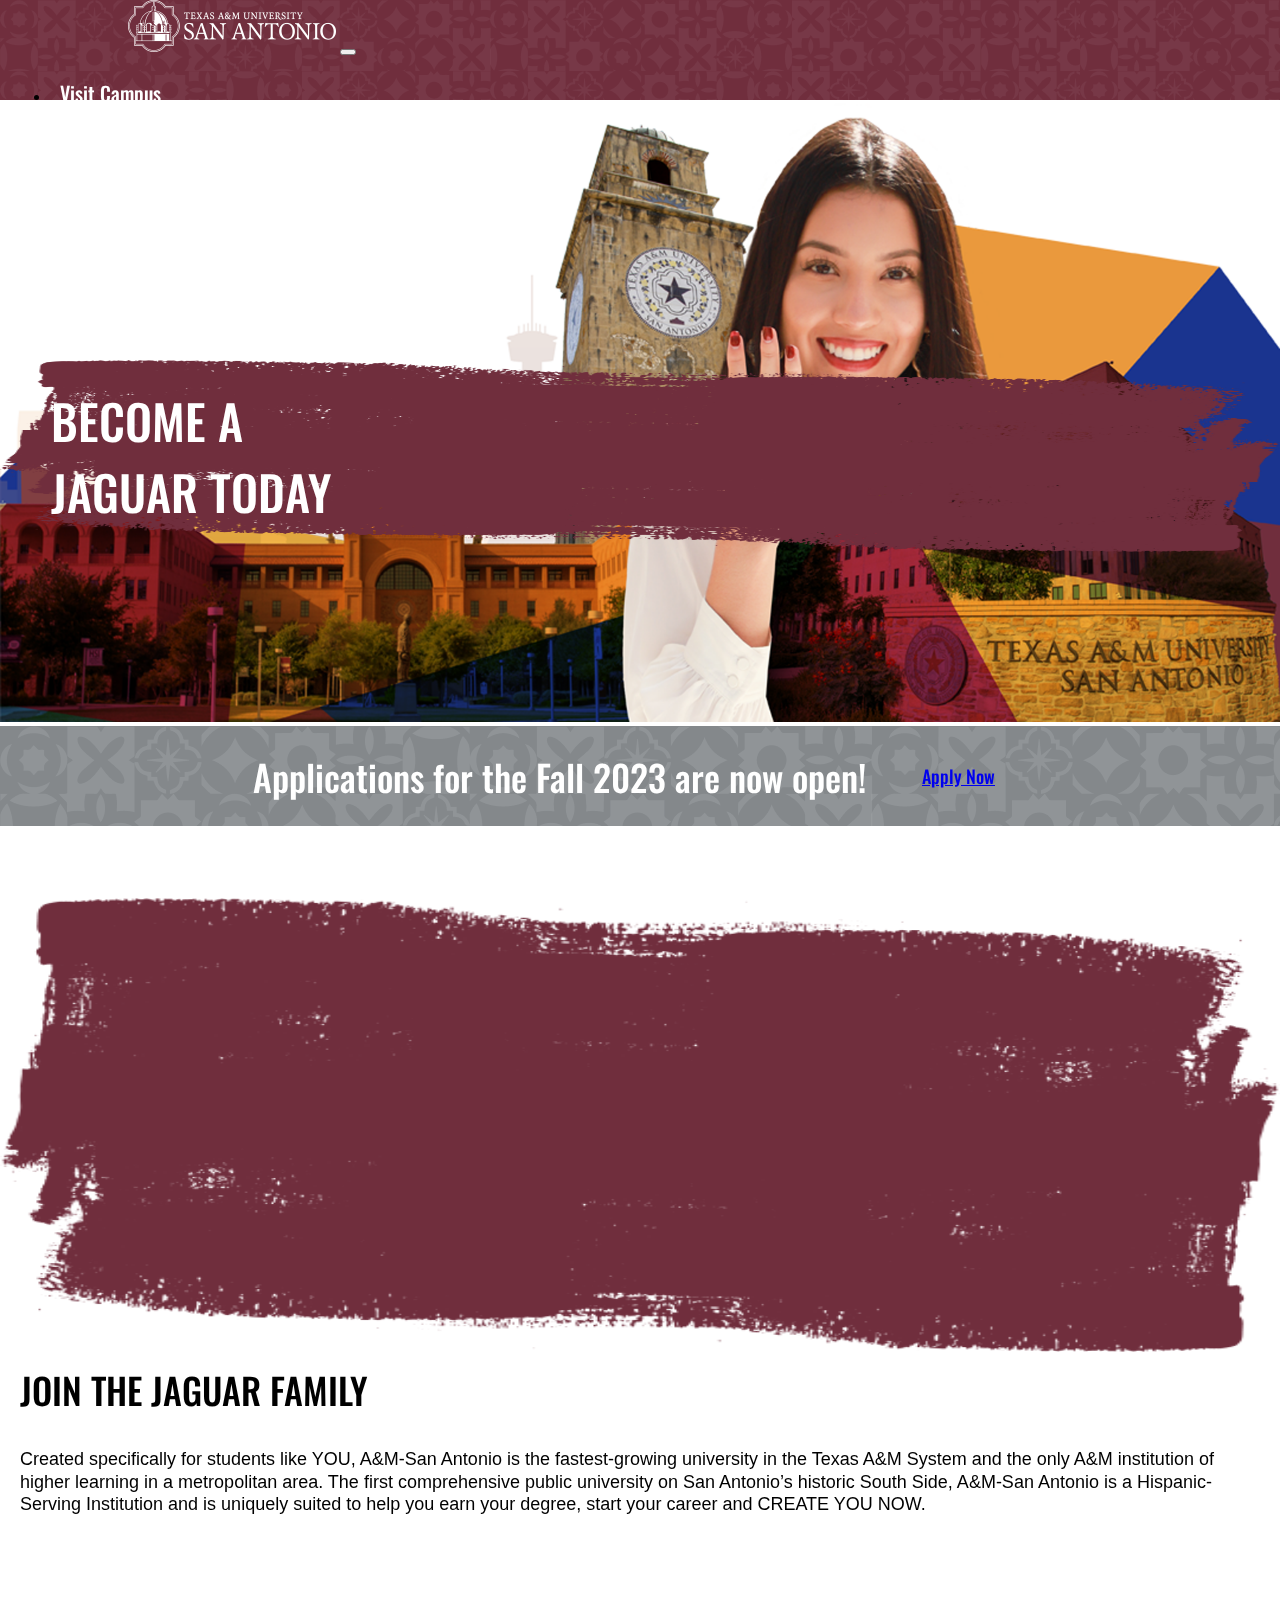
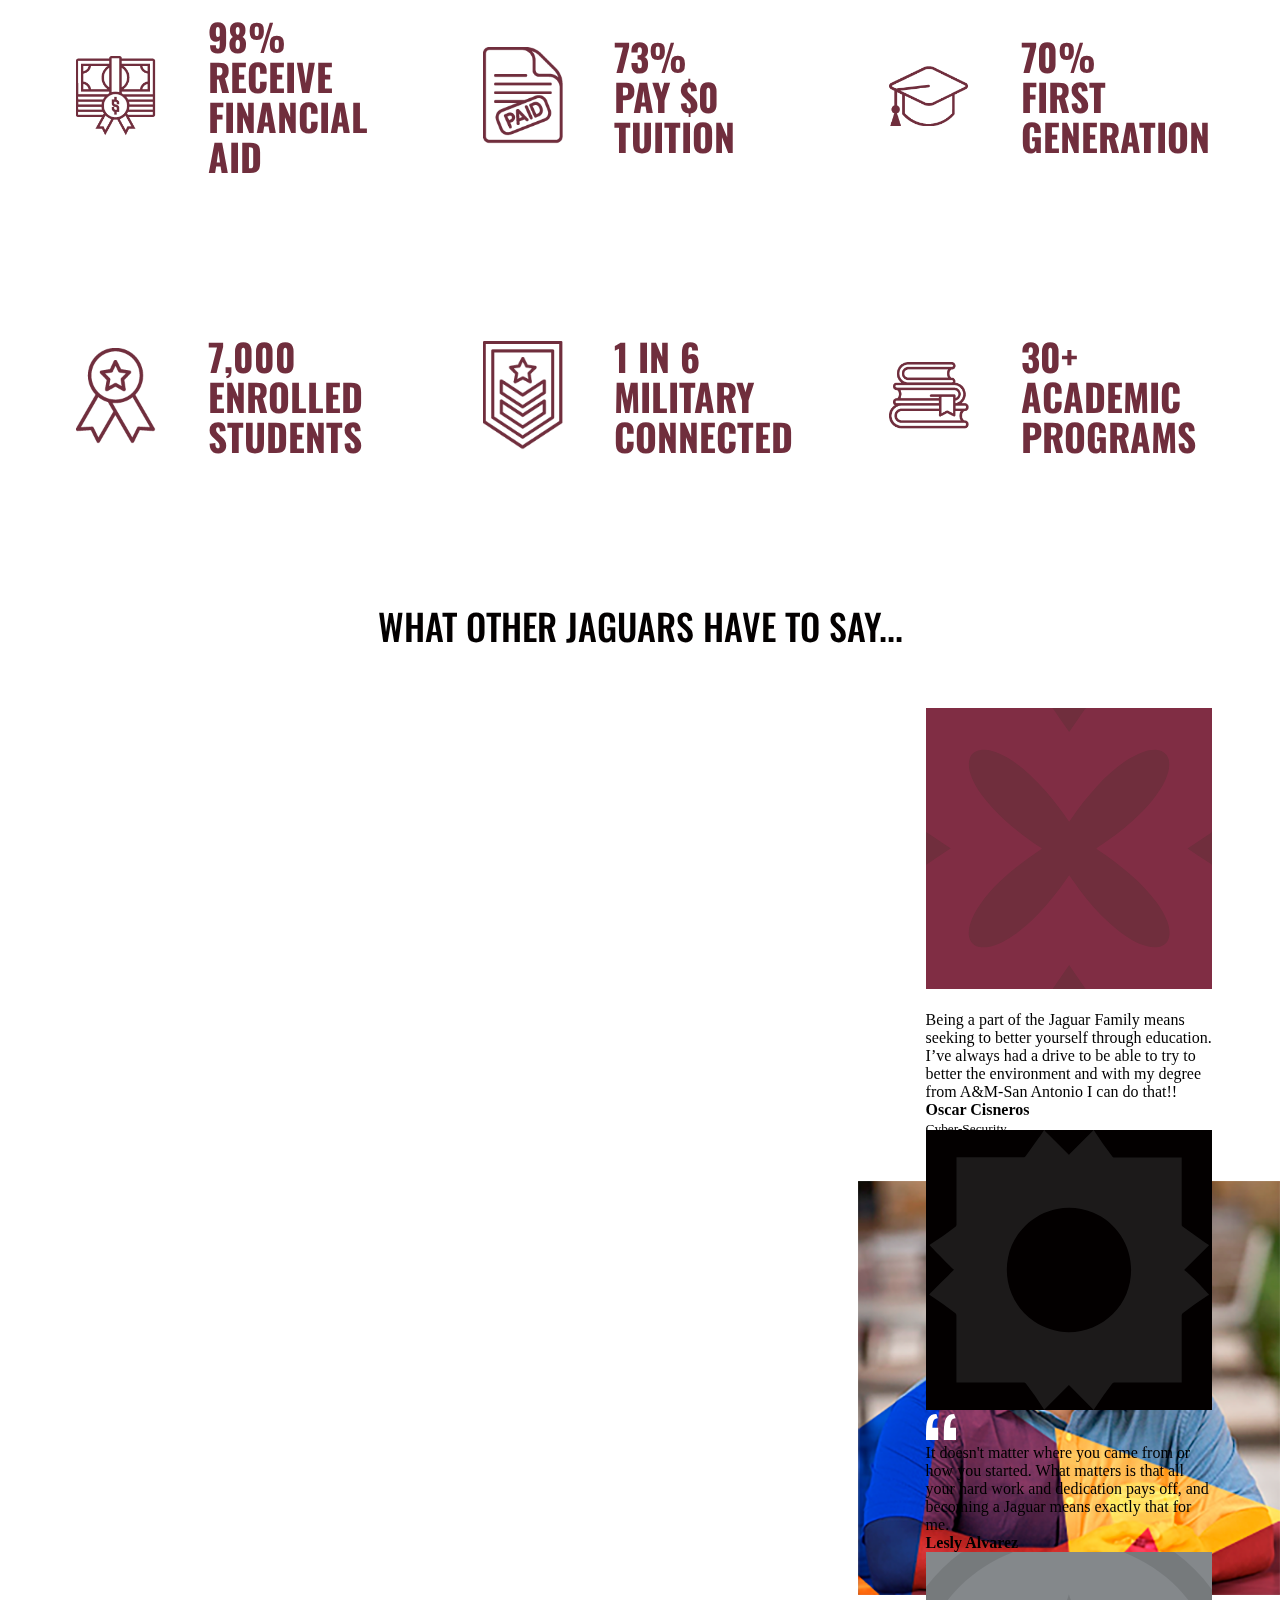
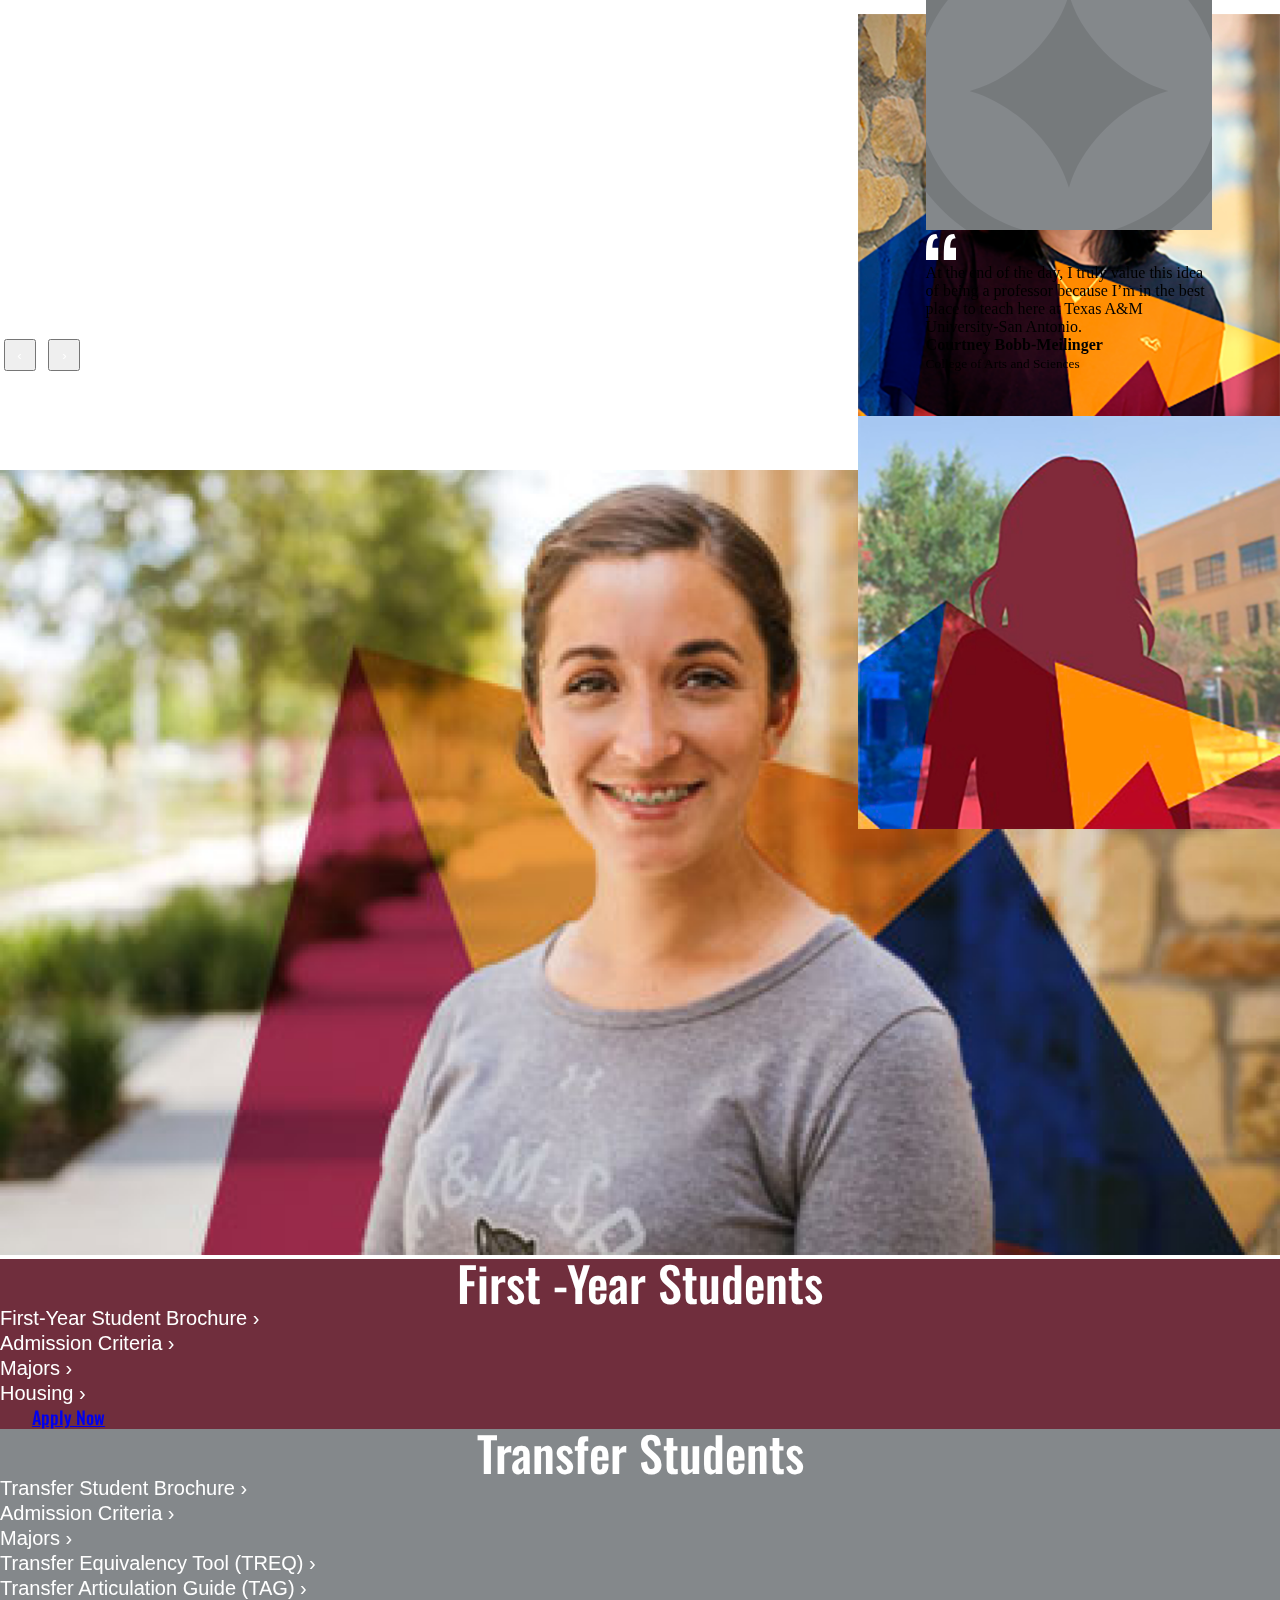
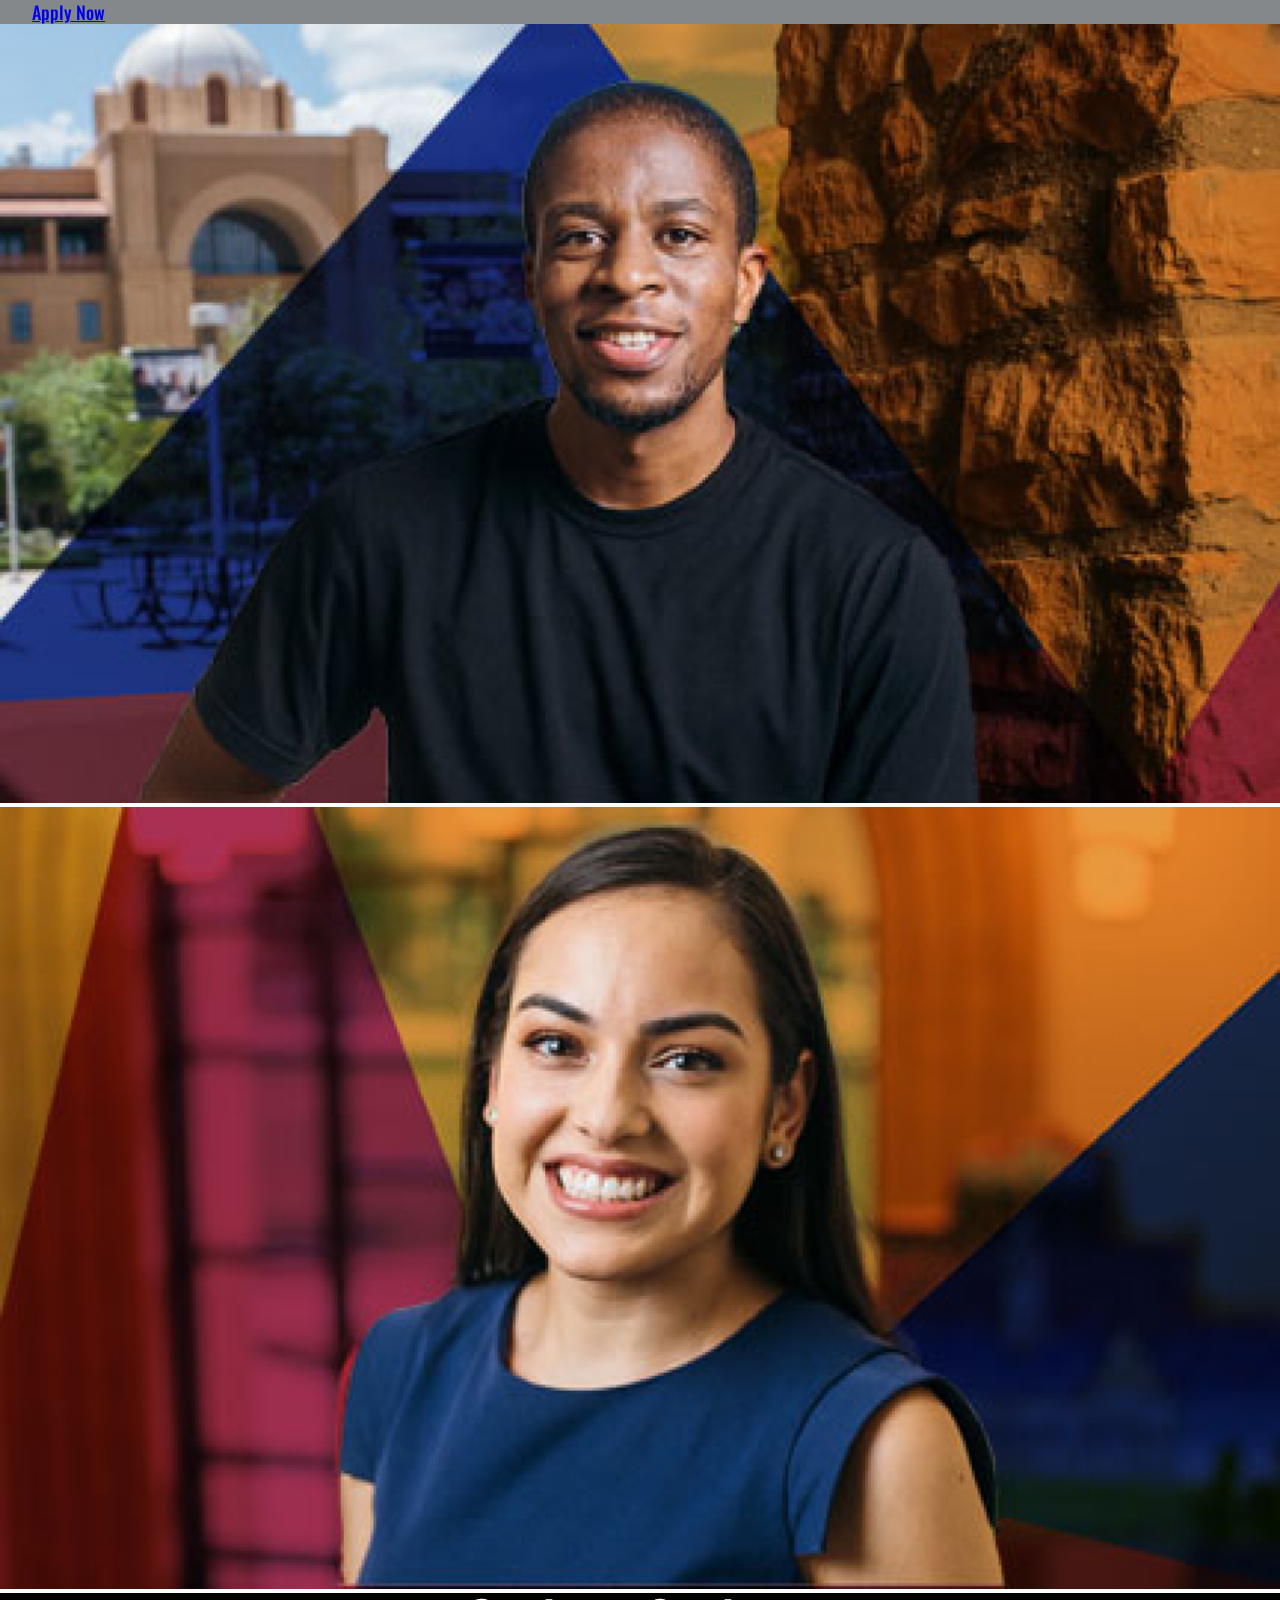
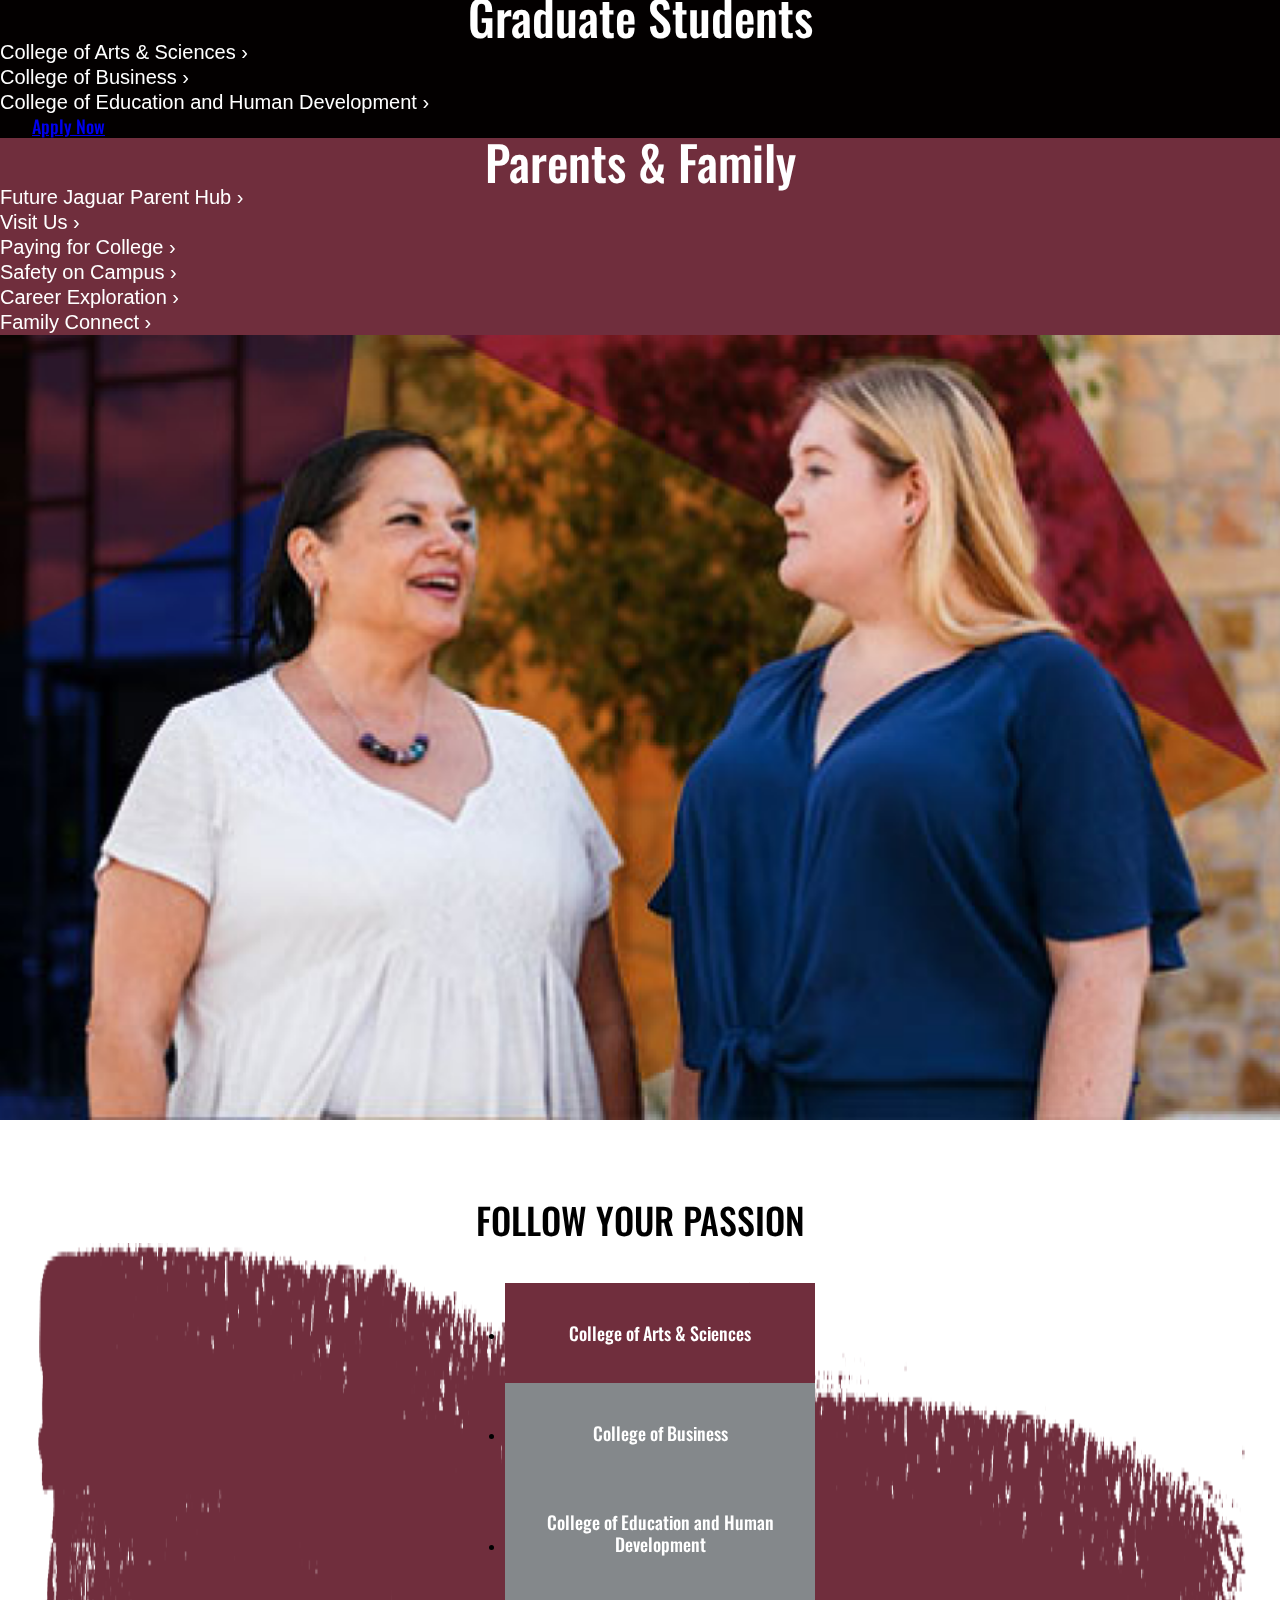
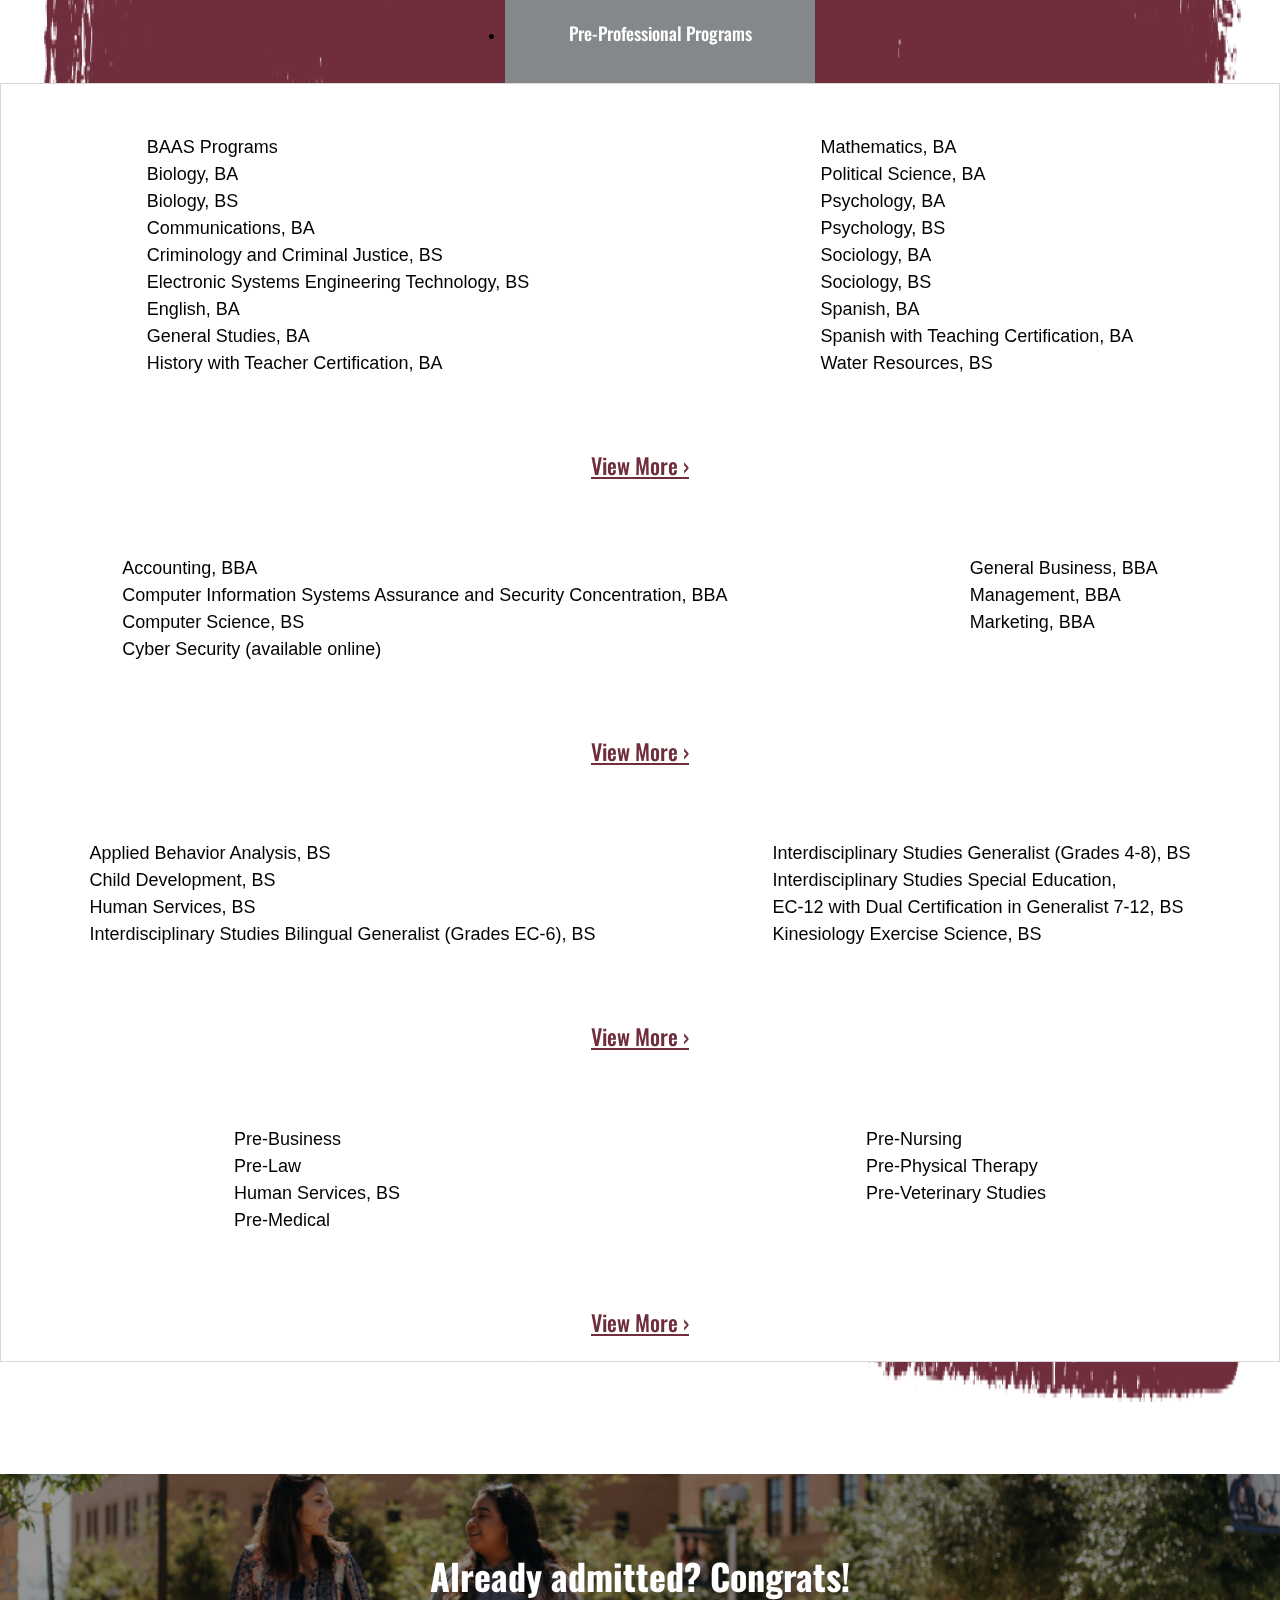
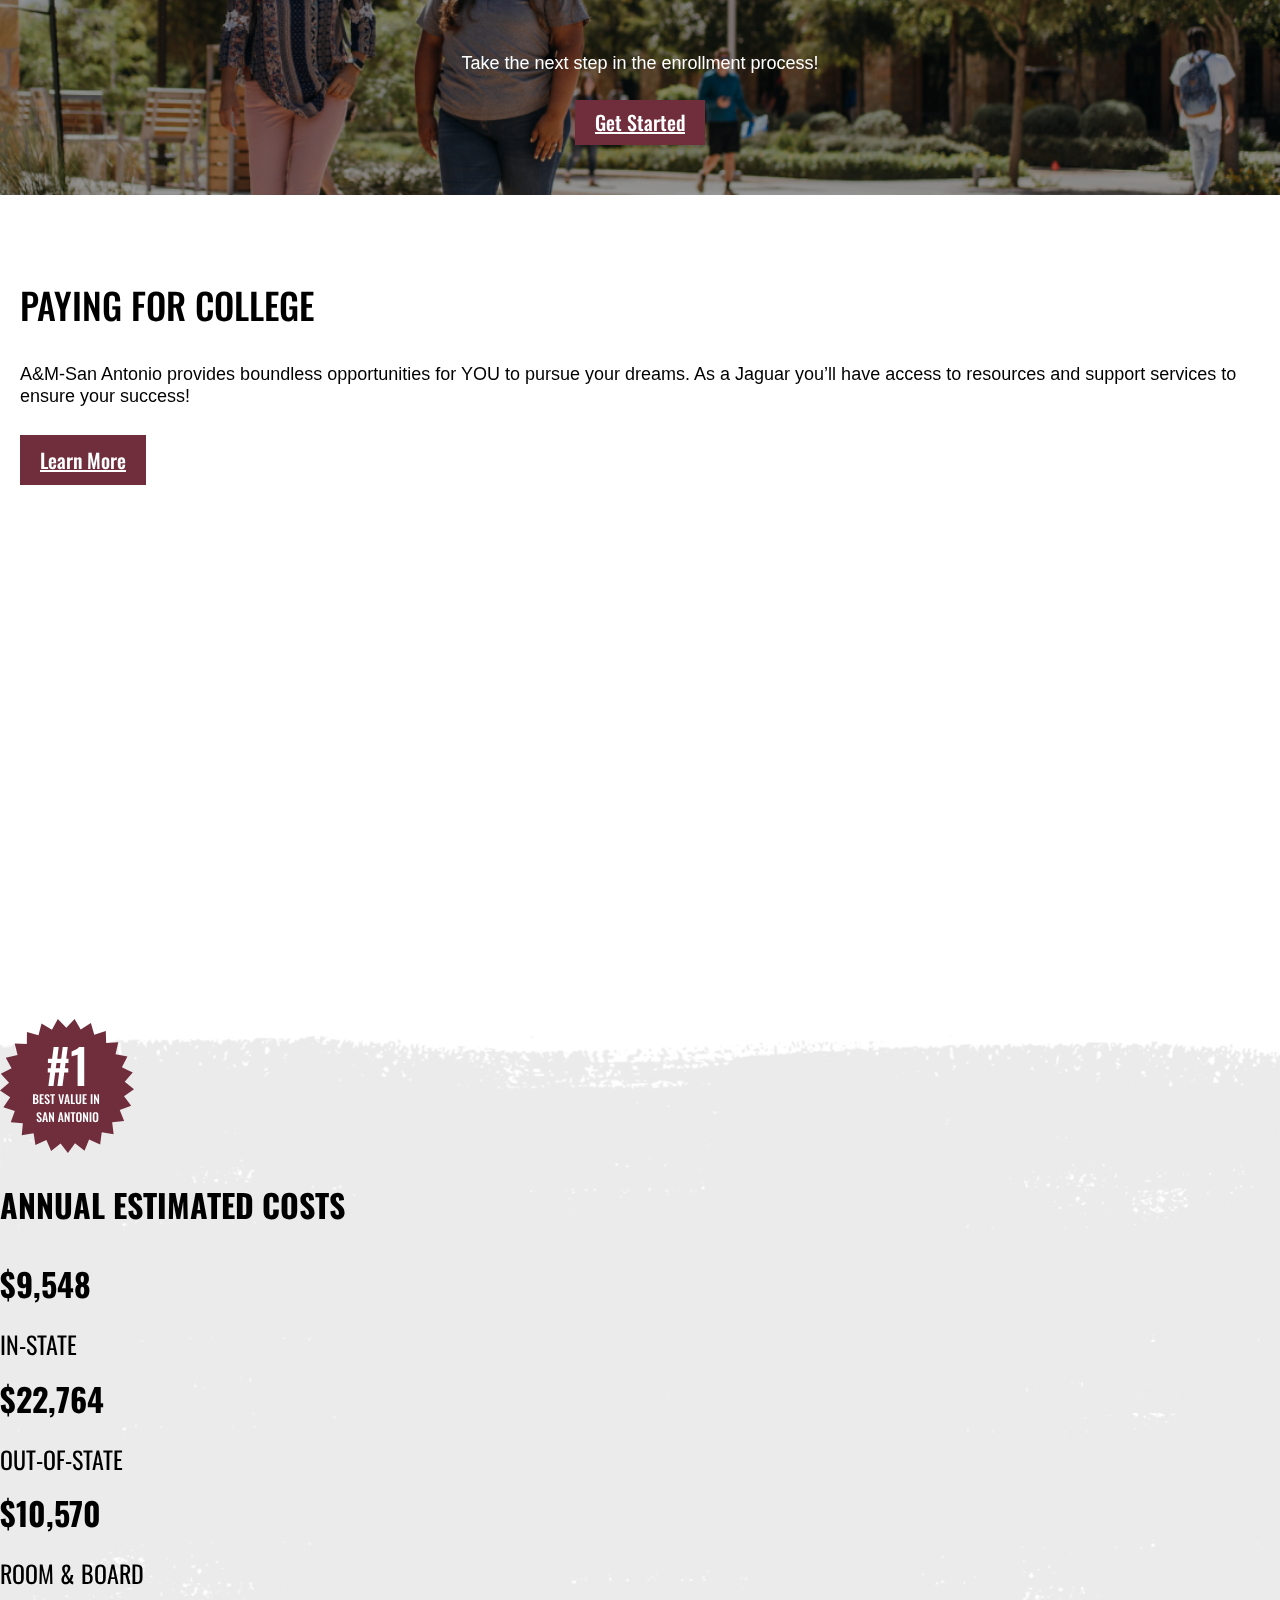
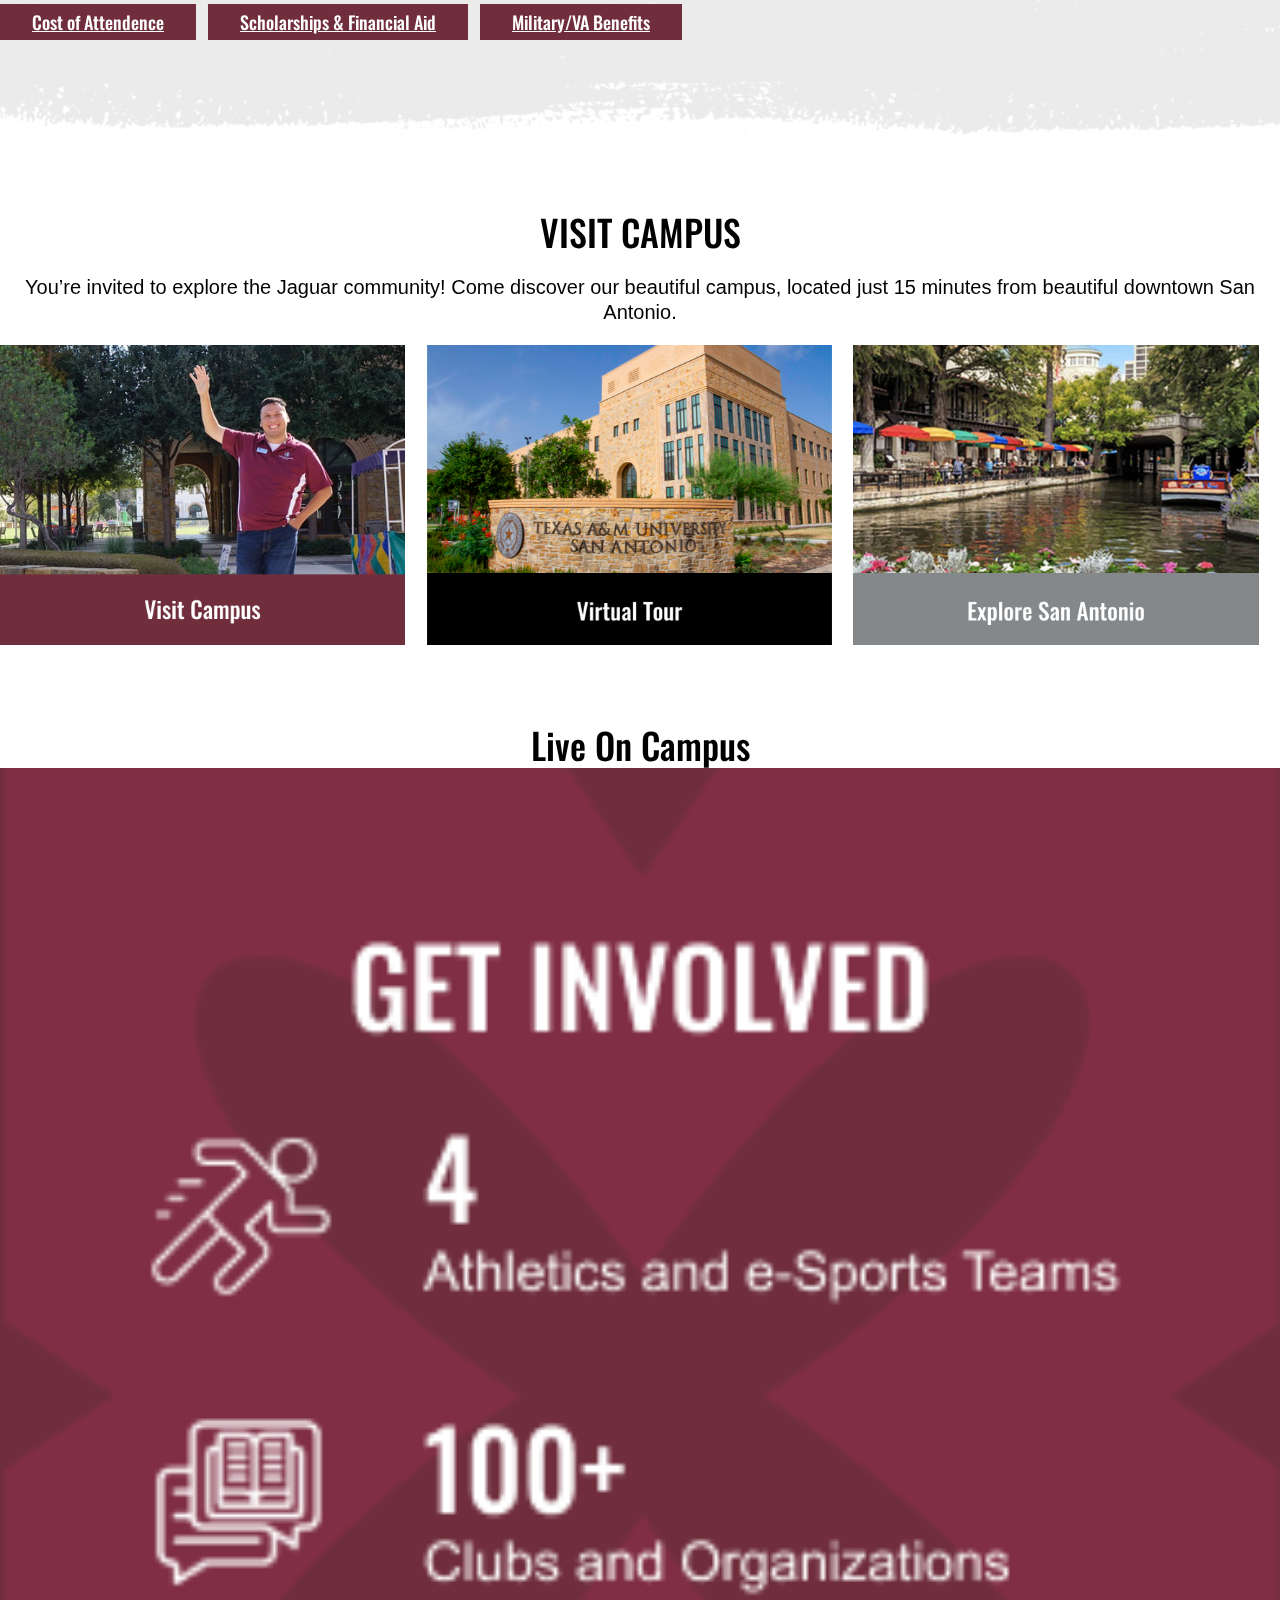
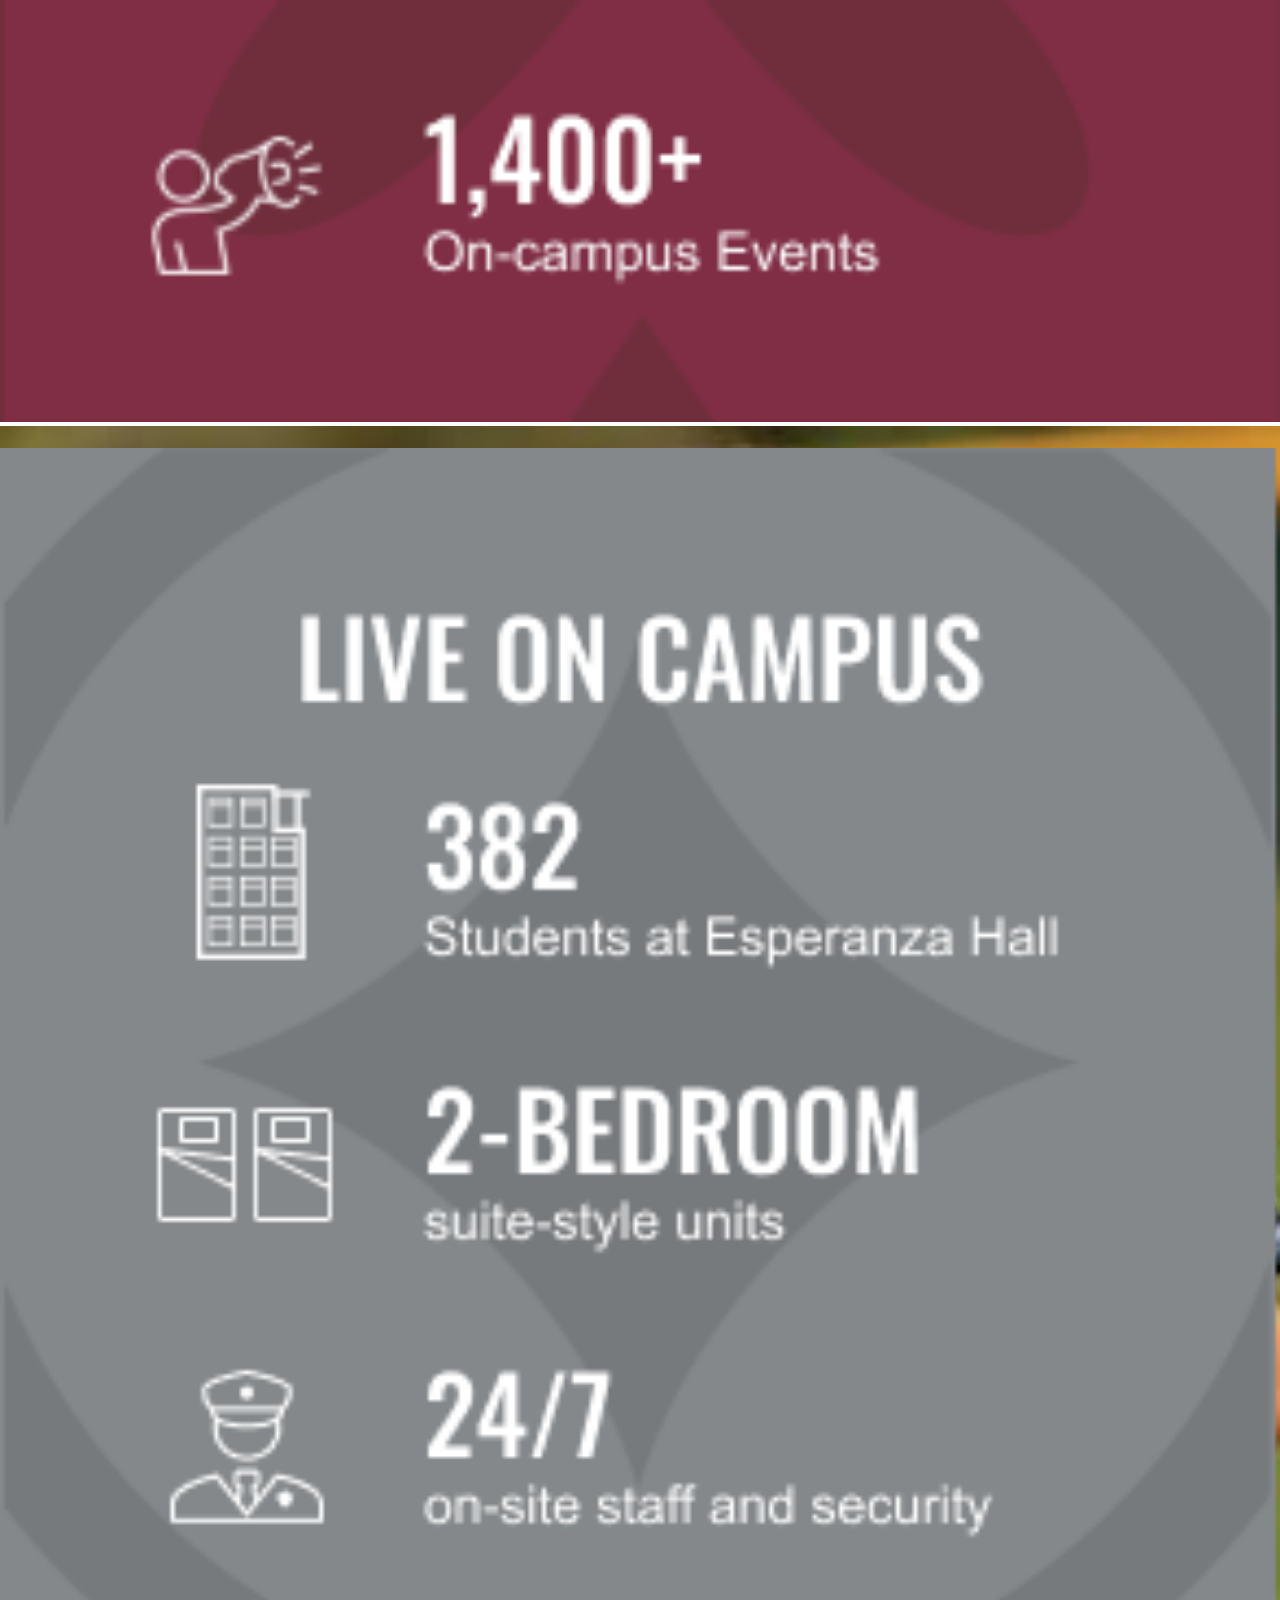
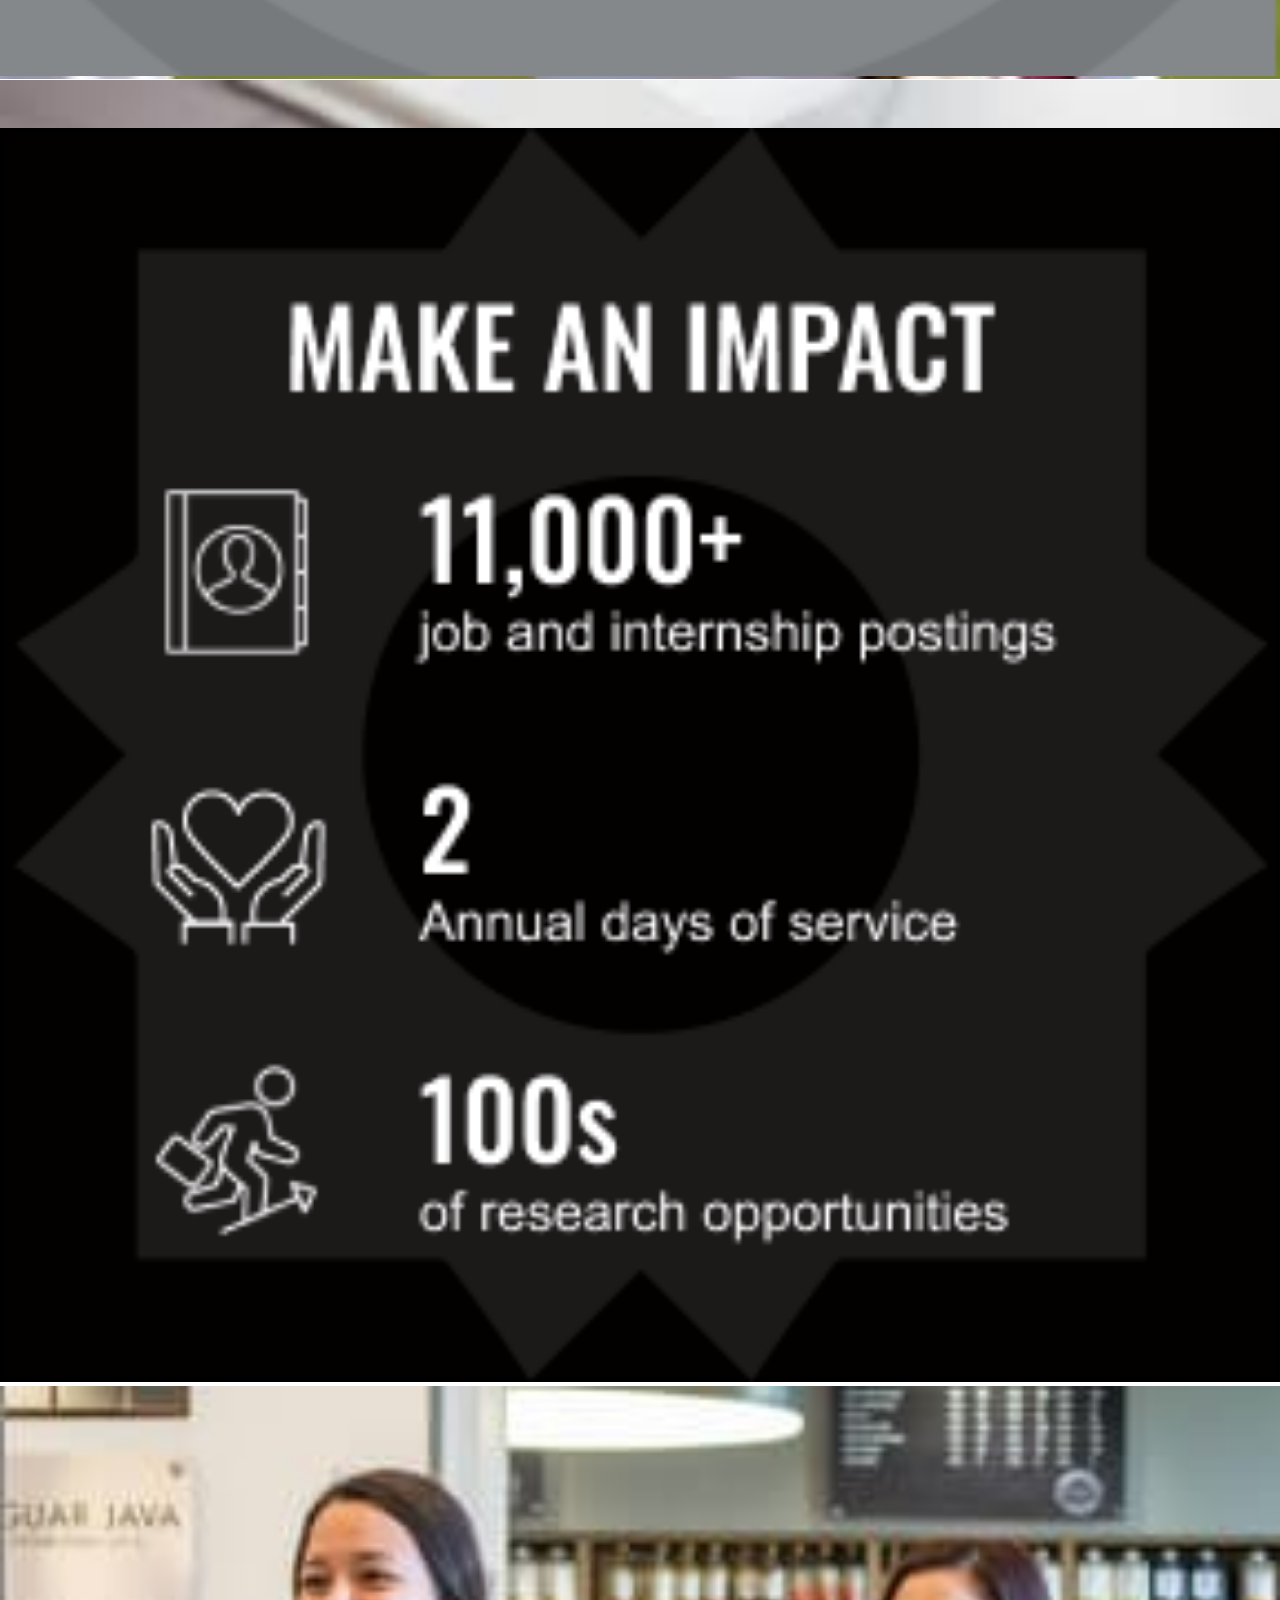
==== index.html @ 3d292f55 "Become a Jaguar" ====
<!DOCTYPE html>
<html lang="en">
<head>
  <meta charset="UTF-8">
  <meta http-equiv="X-UA-Compatible" content="IE=edge">
  <meta name="viewport" content="width=device-width, initial-scale=1.0">
  <meta name="keywords" content="">
	<meta name="description" content="">
  <link rel="preconnect" href="https://fonts.googleapis.com">
  <link rel="preconnect" href="https://fonts.gstatic.com" crossorigin>
  <link href="https://fonts.googleapis.com/css2?family=Oswald:wght@400;500&display=swap" rel="stylesheet">
  <link href="https://cdn.jsdelivr.net/npm/bootstrap@5.0.2/dist/css/bootstrap.min.css" rel="stylesheet"
    integrity="sha384-EVSTQN3/azprG1Anm3QDgpJLIm9Nao0Yz1ztcQTwFspd3yD65VohhpuuCOmLASjC" crossorigin="anonymous">
  <link rel="stylesheet" href="./styles/style.css">
  <title>Become A Jaguar Today</title>
</head>
<body>
  <header>
    <nav class="navbar navbar-expand-lg navbar-dark">
      <div class="container-fluid">
        <a class="navbar-brand" href="#"></a>
        <img class="navbar-brand-img" src="./assets/tamusa-logo-header.png" alt="Texas A&M University">
        <button class="navbar-toggler" type="button" data-bs-toggle="collapse" data-bs-target="#navbarNav"
          aria-controls="navbarNav" aria-expanded="false" aria-label="Toggle navigation">
          <span class="navbar-toggler-icon"></span>
        </button>
        <div class="collapse navbar-collapse" id="navbarNav">
          <ul class="navbar-nav">
            <li class="nav-item">
              <a class="nav-link" aria-current="page" href="https://www.tamusa.edu/visit-campus/" target="_blank">Visit
                Campus</a>
            </li>
            <li class="nav-item">
              <a class="nav-link" href="https://rfi.admissions.tamusa.edu" target="_blank">Request Info</a>
            </li>
            <li class="nav-item">
              <a href="https://apply.tamusa.edu"
                target="_blank" class="nav-link btn btn-light">Apply Now</a>
            </li>
          </ul>
        </div>
      </div>
    </nav>
  </header>
  <main>
    <section class="hero-banner container-fluid">
      <div class="hero-banner-content">
        <div class="become row justify-content-around align-items-center">
          <div class="col-3 align-self-center hero-banner-h1">
            <h1>BECOME A<br>JAGUAR TODAY</h1>
          </div>
          <div class="col-3"></div>
        </div>
        <div class="hero-banner-img">
          <img src="./assets/hero/tamusa-baj-header-1920.png" alt="Become A Jaguar Today">
        </div>
      </div>
      <div class="header-ribbon">
        <div class="container ribbon">
          <div class="col header-ribbon-title">
            <h2>Applications for the Fall 2023 are now open!</h2>
            <a href="https://apply.tamusa.edu/"
              target="_blank" class="btn btn-light">Apply Now</a>
          </div>
        </div>
      </div>
    </section>
    <section class="about container">
      <div class="row justify-content-between">
        <div class="col-sm-12 col-md-8 text-center">
          <div class="about-video">
            <iframe class="iframe" id="video" src="https://www.youtube.com/embed/u3bYc4dHob0"
              title="YouTube video player" frameborder="0"
              allow="accelerometer; autoplay; clipboard-write; encrypted-media; gyroscope; picture-in-picture"
              allowfullscreen></iframe>
          </div>
        </div>
        <article class="col-sm-12 col-md-4">
          <h2 class="about-title">JOIN THE JAGUAR FAMILY
          </h2>
          <p class="about-content">
            Created specifically for students like YOU, A&M-San Antonio is the fastest-growing university in the Texas
            A&M System and the only A&M institution of higher learning in a metropolitan area. The first comprehensive
            public university on San Antonio’s historic South Side, A&M-San Antonio is a Hispanic-Serving Institution
            and is uniquely suited to help you earn your degree, start your career and CREATE YOU NOW.
          </p>
        </article>
      </div>
      <div class="about-icons container stats">
        <div class="about-icons-content">
          <img src="./assets/icons/tamusa-baj-finaid.png" alt="academics">
          <h3><strong>98%<br></strong>RECEIVE FINANCIAL AID</h3>
        </div>
        <div class="about-icons-content">
          <img src="./assets/icons/tamusa-baj-tuition.png" alt="academics">
          <h3><strong>73%<br></strong>PAY $0 TUITION</h3>
        </div>
        <div class="about-icons-content">
          <img src="./assets/icons/tamusa-baj-firstgen.png" alt="academics">
          <h3><strong>70%<br></strong>FIRST GENERATION</h3>
        </div>
      </div>
      <div class="about-icons container stats">
        <div class="about-icons-content">
          <img src="./assets/icons/tamusa-baj-enrolled.png" alt="academics">
          <h3><strong>7,000<br></strong>ENROLLED STUDENTS</h3>
        </div>
        <div class="about-icons-content">
          <img src="./assets/icons/tamusa-baj-military.png" alt="academics">
          <h3><strong>1 IN 6<br></strong>MILITARY CONNECTED</h3>
        </div>
        <div class="about-icons-content">
          <img src="./assets/icons/tamusa-baj-academics.png" alt="academics">
          <h3><strong>30+<br></strong>ACADEMIC PROGRAMS</h3>
        </div>
      </div>
    </section>
    <section class="testimonials container">            
      <h4 class="mb-4 text-center text-lg-start">WHAT OTHER JAGUARS HAVE TO SAY...</h4>
      <div class="row g-0">
          <div class="col-12">
              <div id="carousel-testimonials" class="carousel slide" data-touch="true">
                  <div class="carousel-inner row g-0 flex-nowrap">
                      <div class="col-lg-4 bg-red position-relative carousel-item active">
                          <div class="div-square">
                              <div>
                                  <a href="javascript:void(0)" class="stretched-link"></a>
                                  <div class="carousel-box text-white h-100">
                                      <div class="img-wrapper position-absolute top-0 start-0 w-100 h-100" >
                                          <img class="object-fit-cover" alt="" src="./assets/bg-involved.svg"/>
                                      </div>
                                      <div class="position-relative">
                                          <div class="text-center mb-3">
                                              <img alt="" src="./assets/testimonials/quote-white.svg"/>
                                          </div>
                                          <p>Being a part of the Jaguar Family means seeking to better yourself through education. I’ve always had a drive to be able to try to better the environment and with my degree from A&M-San Antonio I can do that!!</p>
                                          <div>
                                              <strong>Oscar Cisneros</strong><br>
                                              <small>Cyber-Security</small>
                                          </div>
                                      </div>
                                  </div>
                                  <div class="img-wrapper position-absolute top-0 start-0 w-100 h-100" >
                                      <img class="object-fit-cover" alt="Oscar Cisneros - Cyber-Security" src="./assets/jaguars/testimonials-oscarc.png"/>
                                  </div>
                              </div>
                          </div>
                      </div>
                      <div class="col-lg-4 bg-red position-relative carousel-item">
                          <div class="div-square">
                              <div>
                                  <a href="javascript:void(0)" class="stretched-link"></a>
                                  <div class="carousel-box text-white h-100">
                                      <div class="img-wrapper position-absolute top-0 start-0 w-100 h-100" >
                                          <img class="object-fit-cover" alt="" src="./assets/bg-impact.svg"/>
                                      </div>
                                      <div class="position-relative">
                                          <div class="text-center mb-3">
                                              <img alt="" src="./assets/jaguars/quote-white.svg"/>
                                          </div>
                                          <p>It doesn't matter where you came from or how you started. What matters is that all your hard work and dedication pays off, and becoming a Jaguar means exactly that for me.</p>
                                          <div>
                                              <strong>Lesly Alvarez</strong><br>
                                              <small>EC-6 Teaching Certification</small>
                                          </div>
                                      </div>
                                  </div>
                                  <div class="img-wrapper position-absolute top-0 start-0 w-100 h-100" >
                                      <img class="object-fit-cover" alt="Lesly Alvarez - EC-6 Teaching Certification" src="./assets/jaguars/testimonials-leslya.png"/>
                                  </div>
                              </div>
                          </div>
                      </div>
                      <div class="col-lg-4 bg-red position-relative carousel-item">
                          <div class="div-square">
                              <div>
                                  <a href="javascript:void(0)" class="stretched-link"></a>
                                  <div class="carousel-box text-white h-100">
                                      <div class="img-wrapper position-absolute top-0 start-0 w-100 h-100" >
                                          <img class="object-fit-cover" alt="" src="./assets/bg-campus.svg"/>
                                      </div>
                                      <div class="position-relative">
                                          <div class="text-center mb-3">
                                              <img alt="" src="./assets/jaguars/quote-white.svg"/>
                                          </div>
                                          <p>At the end of the day, I truly value this idea of being a professor because I’m in the best place to teach here at Texas A&M University-San Antonio.</p>
                                          <div>
                                              <strong>Courtney Bobb-Meilinger</strong><br>
                                              <small>College of Arts and Sciences</small>
                                          </div>
                                      </div>
                                  </div>
                                  <div class="img-wrapper position-absolute top-0 start-0 w-100 h-100" >
                                      <img class="object-fit-cover" alt="Courtney Bobb-Meilinger - College of Arts and Sciences" src="./assets/jaguars/testimonial-placeholder.png"/>
                                  </div>
                              </div>
                          </div>
                      </div>

                  </div>
                  <div class="controls row justify-content-center">
                      <button class="btn-grey carousel-control-prev position-relative col-auto d-lg-none" type="button" data-bs-target="#carousel-testimonials" data-bs-slide="prev">
                          <span>‹</span> <span class="visually-hidden">Previous</span>
                      </button>
                      <button class="btn-grey carousel-control-next position-relative col-auto d-lg-none" type="button" data-bs-target="#carousel-testimonials" data-bs-slide="next">
                          <span>›</span> <span class="visually-hidden">Next</span>
                      </button>
                  </div>
              </div>
          </div>
      </div>
    </section>
    <section class="students container">
      <div class="students-target">
        <div class="row row-cols-2 justify-content-center">
          <div class="col-sm-6 col-md-6">
            <img src="./assets/persons//tamusa-firstyear.png" alt="First Year">
          </div>
          <div class="col-sm-6 col-md-6">
            <div class="card card-first-year">
              <div class="card-body">
                <h5 class="card-title">First -Year Students
                </h5>
                <div class="card-students-text">
                  <p class="card-text">
                    <a href="https://issuu.com/vtorres-tamusa/docs/tamusa-027_fy-roadpiece_072621_vf_proof-pages"
                      target="_blank">First-Year
                      Student Brochure ›
                    </a>
                  </p>
                  <p class="card-text">
                    <a href="https://www.tamusa.edu/admissions/first-year.html" target="_blank">Admission Criteria ›
                    </a>

                  </p>
                  <p class="card-text">
                    <a href="https://www.tamusa.edu/academics/index.html" target="_blank">Majors ›
                    </a>
                  </p>
                  <p class="card-text">
                    <a href="https://www.tamusa.edu/student-housing/" target="_blank">Housing ›
                    </a>
                  </p>
                </div>
                <div class="card-btn">
                  <a href="https://apply.tamusa.edu"
                    target="_blank" class="btn btn-light">Apply Now
                  </a>

                </div>
              </div>
            </div>
          </div>

          <div class="col-sm-6 col-md-6">
            <div class="card card-students">
              <div class="card-body">
                <h5 class="card-title">Transfer Students
                </h5>
                <div class="card-students-text">
                  <p class="card-text">
                    <a href="https://issuu.com/vtorres-tamusa/docs/tamusa-027_tr_roadpiece_072621_vf_proof-pages"
                      target="_blank">Transfer
                      Student Brochure ›
                    </a>
                  </p>
                  <p class="card-text">
                    <a href="https://www.tamusa.edu/admissions/transfer.html" target="_blank"> Admission Criteria ›
                    </a>

                  </p>
                  <p class="card-text">
                    <a href="https://www.tamusa.edu/department-of-university-access/transfer-guides.html"
                      target="_blank">Majors ›
                    </a>
                  </p>
                  <p class="card-text">
                    <a href="https://www.tamusa.edu/registrar/degreeworks/index.html" target="_blank">Transfer
                      Equivalency Tool (TREQ) ›
                    </a>
                  </p>
                  <p class="card-text">
                    <a href="https://www.tamusa.edu/department-of-university-access/transfer-guides.html"
                      target="_blank">Transfer
                      Articulation Guide (TAG) ›
                    </a>
                  </p>
                </div>
                <div class="card-btn">
                  <a href="https://apply.tamusa.edu"
                    target="_blank" class="btn btn-light">Apply Now
                  </a>

                </div>
              </div>
            </div>
          </div>
          <div class="col-sm-6 col-md-6">
            <img src="./assets/persons/tamusa-transfers.png" alt="Transfers Students">
          </div>


          <div class="col-sm-6 col-md-6">
            <img src="./assets/persons/tamusa-graduate.png" alt="Graduate">
          </div>

          <div class="col-sm-6 col-md-6">
            <div class="card card-graduate">
              <div class="card-body">
                <h5 class="card-title">Graduate Students
                </h5>
                <div class="card-students-text">
                  <p class="card-text">
                    <a href="https://www.tamusa.edu/college-of-arts-and-sciences/index.html" target="_blank">College of
                      Arts & Sciences
                      ›
                    </a>
                  </p>
                  <p class="card-text">
                    <a href="https://www.tamusa.edu/college-of-business/index.html" target="_blank"> College of Business
                      ›
                    </a>
                  </p>
                  <p class="card-text">
                    <a href="https://www.tamusa.edu/college-of-education-and-human-development/index.html"
                      target="_blank">College of
                      Education and Human Development ›
                    </a>
                  </p>

                </div>
                <div class="card-btn">
                  <a href="https://apply.tamusa.edu" target="_blank" class="btn btn-light">Apply Now
                  </a>

                </div>
              </div>
            </div>
          </div>
          <div class="col-sm-6 col-md-6">
            <div class="card card-parents">
              <div class="card-body">
                <h5 class="card-title">Parents & Family
                </h5>
                <div class="card-students-text">
                  <p class="card-text">
                    <a href="https://www.becomeajaguar.com/parent-hub/" target="_blank">Future Jaguar Parent Hub ›

                    </a>
                  </p>
                  <p class="card-text">
                    <a href="https://www.tamusa.edu/parent-hub/index.html#visitus" target="_blank"> Visit Us ›
                    </a>

                  </p>
                  <p class="card-text">
                    <a href="https://www.tamusa.edu/parent-hub/index.html#payingforcollege" target="_blank"> Paying for
                      College ›
                    </a>
                  </p>
                  <p class="card-text">
                    <a href="https://www.tamusa.edu/parent-hub/index.html#safetyoncampus" target="_blank">Safety on
                      Campus ›
                    </a>
                  </p>
                  <p class="card-text">
                    <a href="https://www.tamusa.edu/parent-hub/index.html#careerexploration" target="_blank">Career
                      Exploration ›
                    </a>
                  </p>
                  <p class="card-text">
                    <a href="https://www.tamusa.edu/new-student-programs/family/family-connect.html"
                      target="_blank">Family Connect ›
                    </a>
                  </p>
                </div>
              </div>
            </div>
          </div>
          <div class="col-sm-6 col-md-6">
            <img src="./assets/persons/tamusa-parents.png" alt="Transfers Students">
          </div>
        </div>
      </div>
    </section>
    <section class="passion container">
      <h4>FOLLOW YOUR PASSION</h4>
      <div class="passion-bg">
        <div style="height: 40px"></div>
        <ul class="nav nav-tabs" id="myTab" role="tablist" style="justify-content: center;">
          <li class="nav-item" role="presentation">
            <button class="nav-link active" id="home-tab" data-bs-toggle="tab" data-bs-target="#home" type="button"
              role="tab" aria-controls="home" aria-selected="true">College of Arts & Sciences
            </button>
          </li>
          <li class="nav-item" role="presentation">
            <button class="nav-link" id="profile-tab" data-bs-toggle="tab" data-bs-target="#profile" type="button"
              role="tab" aria-controls="profile" aria-selected="false">College of Business
            </button>
          </li>
          <li class="nav-item" role="presentation">
            <button class="nav-link" id="contact-tab" data-bs-toggle="tab" data-bs-target="#contact" type="button"
              role="tab" aria-controls="contact" aria-selected="false">College of Education and Human Development
            </button>
          </li>
          <li class="nav-item" role="presentation">
            <button class="nav-link" id="cont-tab" data-bs-toggle="tab" data-bs-target="#cont" type="button" role="tab"
              aria-controls="cont" aria-selected="false">Pre-Professional Programs
            </button>
          </li>
        </ul>
        <div class="tab-content" id="myTabContent">
          <div class="tab-pane fade show active" id="home" role="tabpanel" aria-labelledby="home-tab">
            <div class="tab-content-border">
              <div class="tab-content">
                <div class="college">
                  <p>BAAS Programs</p>
                  <p>
                    Biology, BA</p>
                  <p>
                    Biology, BS</p>
                  <p>
                    Communications, BA
                  </p>
                  <p>Criminology and Criminal Justice, BS
                  </p>
                  <p> Electronic Systems Engineering Technology, BS
                  </p>
                  <p>English, BA
                  </p>
                  <p>General Studies, BA
                  </p>
                  <p> History with Teacher Certification, BA
                  </p>
                </div>
                <div class="college">
                  <p>Mathematics, BA</p>
                  <p>
                    Political Science, BA</p>
                  <p>
                    Psychology, BA</p>
                  <p>
                    Psychology, BS</p>
                  <p>
                    Sociology, BA</p>
                  <p>
                    Sociology, BS</p>
                  <p>
                    Spanish, BA
                  </p>
                  <p>
                    Spanish with Teaching Certification, BA</p>
                  <p>Water Resources, BS</p>
                </div>


              </div>
              <div class="tab-content-view">
                <a href="https://www.tamusa.edu/college-of-arts-and-sciences/index.html" target="_blank">View More ›
                </a>
              </div>
            </div>

          </div>
          <div class="tab-pane fade" id="profile" role="tabpanel" aria-labelledby="profile-tab">
            <div class="tab-content-border">
              <div class="tab-content">
                <div class="college">
                  <p>Accounting, BBA</p>
                  <p>Computer Information Systems Assurance and Security Concentration, BBA</p>
                  <p>Computer Science, BS
                  </p>
                  <p>Cyber Security (available online)
                  </p>

                </div>
                <div class="college">
                  <p>General Business, BBA
                  </p>
                  <p>Management, BBA
                  </p>
                  <p>Marketing, BBA</p>
                </div>
              </div>
              <div class="tab-content-view">
                <a href="https://www.tamusa.edu/college-of-business/index.html" target="_blank">View More ›
                </a>
              </div>
            </div>
          </div>
          <div class="tab-pane fade" id="contact" role="tabpanel" aria-labelledby="contact-tab">
            <div class="tab-content-border">
              <div class="tab-content">
                <div class="college">
                  <p>Applied Behavior Analysis, BS
                  </p>
                  <p>Child Development, BS
                  </p>
                  <p>Human Services, BS

                  </p>
                  <p>Interdisciplinary Studies Bilingual Generalist (Grades EC-6), BS

                  </p>

                </div>
                <div class="college">
                  <p>Interdisciplinary Studies Generalist (Grades 4-8), BS

                  </p>
                  <p>Interdisciplinary Studies Special Education,<br> EC-12 with Dual Certification in Generalist 7-12,
                    BS

                  </p>
                  <p>Kinesiology Exercise Science, BS</p>
                </div>


              </div>
              <div class="tab-content-view">
                <a href="https://www.tamusa.edu/college-of-education-and-human-development/index.html"
                  target="_blank">View More ›
                </a>
              </div>
            </div>
          </div>
          <div class="tab-pane fade" id="cont" role="tabpanel" aria-labelledby="cont-tab">
            <div class="tab-content-border">
              <div class="tab-content">
                <div class="college">
                  <p>Pre-Business

                  </p>
                  <p>Pre-Law
                  </p>
                  <p>Human Services, BS
                  </p>
                  <p>Pre-Medical
                  </p>

                </div>
                <div class="college">
                  <p>Pre-Nursing
                  </p>
                  <p>Pre-Physical Therapy
                  </p>
                  <p>Pre-Veterinary Studies</p>
                </div>


              </div>
              <div class="tab-content-view">
                <a href="" target="_blank">View More ›
                </a>
              </div>
            </div>
          </div>
        </div>
        <div style="height: 40px"></div>

      </div>
    </section>
    <section class="passion-mobile container">
      <h4>FOLLOW YOUR PASSION</h4>
      <div class="accordion" id="accordionExample">
        <div class="accordion-item">
          <h2 class="accordion-header" id="headingOne">
            <button class="accordion-button" type="button" data-bs-toggle="collapse" data-bs-target="#collapseOne" aria-expanded="true" aria-controls="collapseOne">
              College of Arts & Sciences
            </button>
          </h2>
          <div id="collapseOne" class="accordion-collapse collapse show" aria-labelledby="headingOne" data-bs-parent="#accordionExample">
            <div class="accordion-body">
              <p>BAAS Programs</p>
              <p>
                Biology, BA</p>
              <p>
                Biology, BS</p>
              <p>
                Communications, BA
              </p>
              <p>Criminology and Criminal Justice, BS
              </p>
              <p> Electronic Systems Engineering Technology, BS
              </p>
              <p>English, BA
              </p>
              <p>General Studies, BA
              </p>
              <p> History with Teacher Certification, BA
              </p>
              <p>Mathematics, BA</p>
              <p>
                Political Science, BA</p>
              <p>
                Psychology, BA</p>
              <p>
                Psychology, BS</p>
              <p>
                Sociology, BA</p>
              <p>
                Sociology, BS</p>
              <p>
                Spanish, BA
              </p>
              <p>
                Spanish with Teaching Certification, BA</p>
              <p>Water Resources, BS</p>
              
            </div>
          </div>
        </div>
        <div class="accordion-item">
          <h2 class="accordion-header" id="headingTwo">
            <button class="accordion-button collapsed" type="button" data-bs-toggle="collapse" data-bs-target="#collapseTwo" aria-expanded="false" aria-controls="collapseTwo">
              College of Business
            </button>
          </h2>
          <div id="collapseTwo" class="accordion-collapse collapse" aria-labelledby="headingTwo" data-bs-parent="#accordionExample">
            <div class="accordion-body">
              <p>Accounting, BBA</p>
                  <p>Computer Information Systems Assurance and Security Concentration, BBA</p>
                  <p>Computer Science, BS
                  </p>
                  <p>Cyber Security (available online)
                  </p>
                  <p>General Business, BBA
                  </p>
                  <p>Management, BBA
                  </p>
                  <p>Marketing, BBA</p>
            </div>
          </div>
        </div>
        <div class="accordion-item">
          <h2 class="accordion-header" id="headingThree">
            <button class="accordion-button collapsed" type="button" data-bs-toggle="collapse" data-bs-target="#collapseThree" aria-expanded="false" aria-controls="collapseThree">
              College of Education and Human Development
            </button>
          </h2>
          <div id="collapseThree" class="accordion-collapse collapse" aria-labelledby="headingThree" data-bs-parent="#accordionExample">
            <div class="accordion-body">
              <p>Applied Behavior Analysis, BS
              </p>
              <p>Child Development, BS
              </p>
              <p>Human Services, BS
              </p>
              <p>Interdisciplinary Studies Bilingual Generalist (Grades EC-6), BS
              </p>
              <p>Interdisciplinary Studies Generalist (Grades 4-8), BS
              </p>
              <p>Interdisciplinary Studies Special Education,<br> EC-12 with Dual Certification in Generalist 7-12,
                BS
              </p>
              <p>Kinesiology Exercise Science, BS</p>
            </div>
          </div>
        </div>
        <div class="accordion-item">
          <h2 class="accordion-header" id="headingFour">
            <button class="accordion-button collapsed" type="button" data-bs-toggle="collapse" data-bs-target="#collapseFour" aria-expanded="false" aria-controls="collapseFour">
              Pre-Professional Programs
            </button>
          </h2>
          <div id="collapseFour" class="accordion-collapse collapse" aria-labelledby="headingFour" data-bs-parent="#accordionExample">
            <div class="accordion-body">
              <p>Pre-Business
              </p>
              <p>Pre-Law
              </p>
              <p>Human Services, BS
              </p>
              <p>Pre-Medical
              </p>
              <p>Pre-Nursing
              </p>
              <p>Pre-Physical Therapy
              </p>
              <p>Pre-Veterinary Studies

              </p>
            </div>
          </div>
        </div>
      </div>
    </section>
    <section class="admitted container-fluid">
      <div class="admitted-content">
        <h4>Already admitted? Congrats!</h4>
        <p>Take the next step in the enrollment process!
        </p>
        <a href="http://www.becomeajaguar.com/admitted-students" target="_blank" class="btn btn-light">Get Started</a>
      </div>
    </section>
    <section class="paying container">
      <div class="row justify-content-center align-content-center">
        <article class="col-sm-12 col-md-4">
          <h2 class="paying-title">PAYING FOR COLLEGE</h2>
          <p class="paying-content">
            A&M-San Antonio provides boundless opportunities for YOU to pursue your dreams. As a Jaguar you’ll have
            access to resources and support services to ensure your success!
          </p>
          <div class="paying-btn">
            <a href="https://www.tamusa.edu/financialaid/index.html" target="_blank" class="btn btn-light">Learn
              More</a>
          </div>
        </article>
        <div class="col-sm-12 col-md-8 text-end">
          <div class="paying-video">
            <iframe src="https://www.youtube.com/embed/I_HXD-HuDu4" title="YouTube video player" frameborder="0"
              allow="accelerometer; autoplay; clipboard-write; encrypted-media; gyroscope; picture-in-picture"
              allowfullscreen></iframe>
          </div>
        </div>
      </div>
    </section>
    <section class="cost-section">
      <div class="container text-center">
          <img class="icon-badge" alt="#1 Best Value in San Antonio" src="./assets/cost/tamusa-baj-badge.svg">
          <h2 class="my-4 pb-2">
              Annual Estimated Costs
          </h2>
          <div class="row justify-content-center">
              <div class="col-xl-10 col-xxl-9">
                  <div class="row justify-content-center">
                      <div class="col-sm-4 mb-4">
                          <h2 class="mb-1">$9,548</h2>
                          <h3 class="fw-normal">IN-STATE</h3>
                      </div>
                      <div class="col-sm-4 mb-4">
                          <h2 class="mb-1">$22,764</h2>
                          <h3 class="fw-normal">OUT-OF-STATE</h3>
                      </div>
                      <div class="col-sm-4 mb-4">
                          <h2 class="mb-1">$10,570</h2>
                          <h3 class="fw-normal">ROOM &amp; BOARD</h3>
                      </div>
                  </div>
                  <div class="row justify-content-center">
                      <div class="col-sm-7 col-md-12">
                          <a class="btn btn-red d-block d-md-inline-block me-md-2 mb-2 mb-md-0" href="https://www.tamusa.edu/financialaid/resources/cost-of-attendance.html" target="_blank">Cost of Attendence</a>
                          <a class="btn btn-red d-block d-md-inline-block me-md-2 mb-2 mb-md-0" href="https://www.tamusa.edu/financialaid/index.html" target="_blank">Scholarships &amp; Financial Aid</a>
                          <a class="btn btn-red d-block d-md-inline-block" href="https://www.tamusa.edu/militaryaffairs/index.html" target="_blank">Military/VA Benefits</a>    
                      </div>
                  </div>
              </div>
          </div>
      </div>
    </section>
    <section class="visits container">
      <h4>VISIT CAMPUS</h4>
      <p>You’re invited to explore the Jaguar community! Come discover our beautiful campus, located just 15 minutes
        from beautiful downtown San Antonio.</p>
      <div class="visits-links">
        <a href="https://www.tamusa.edu/visit-campus/" target="_blank"><img
            src="./assets/visits/tamusa-baj-visit-campus.png" alt="Visit Campus"></a>
        <a href="https://www.tamusa.edu/visit-campus/virtual-tours.html" target="_blank"><img
            src="./assets/visits/tamusa-baj-virtual-tour.png" alt="Virtual Tour"></a>
        <a href="https://www.tamusa.edu/visit-campus/visit-san-antonio.html" target="_blank"><img
            src="./assets/visits/tamusa-baj-sa.png" alt="Visit"></a>
      </div>
    </section>
    <section class="live-campus container">
      <h2 class="live-text">Live On Campus</h2>
      <div class="row g-0 mx-auto text-white stats-wrapper">
          <div class="col-lg-4 position-relative">
              <div class="div-square bg-red">
                  <div>
                      <a href="javascript:void(0)" class="stretched-link"></a>
                      <div class="text-white h-100">
                          <div class="img-wrapper position-absolute top-0 start-0 w-100 h-100">
                            <img class="object-fit-cover" alt="" src="./assets/LIVE THE JAGUAR LIFE/tamusa-get-involved.png">
                          </div>
                      </div>
                      <div class="img-wrapper position-absolute top-0 start-0 w-100 h-100">
                          <img class="object-fit-cover" alt="" src="./assets/LIVE THE JAGUAR LIFE/tamusa-baj-involved.jpg">
                      </div>
                  </div>
              </div>
          </div>
          <div class="col-lg-4 position-relative">
              <div class="div-square bg-grey">
                  <div>
                      <a href="javascript:void(0)" class="stretched-link"></a>
                      <div class="text-white h-100">
                          <div class="img-wrapper position-absolute top-0 start-0 w-100 h-100">
                            <img class="object-fit-cover" alt="" src="./assets/LIVE THE JAGUAR LIFE/tamusa-live-campus.png">
                          </div>
                      </div>
                      <div class="img-wrapper position-absolute top-0 start-0 w-100 h-100">
                          <img class="object-fit-cover" alt="" src="./assets/LIVE THE JAGUAR LIFE/tamusa-baj-impact.jpg">
                      </div>
                  </div>
              </div>
          </div>
          <div class="col-lg-4 position-relative">
              <div class="div-square bg-black">
                  <div>
                      <a href="javascript:void(0)" class="stretched-link"></a>
                      <div class="stats-box text-white h-100">
                          <div class="img-wrapper position-absolute top-0 start-0 w-100 h-100">
                            <img class="object-fit-cover" alt="" src="./assets/LIVE THE JAGUAR LIFE/tamusa-make-impact.png">
                          </div>
                      </div>
                      <div class="img-wrapper position-absolute top-0 start-0 w-100 h-100">
                          <img class="object-fit-cover" alt="" src="./assets/LIVE THE JAGUAR LIFE/tamusa-baj-campus.jpg">
                      </div>
                  </div>
              </div>
          </div>
      </div>
    </section>
    <section class="create container-fluid">
      <div class="banner-footer">
        <h4>CREATE YOU NOW
        </h4>
        <div class="banner-footer-cta">
          <a href="https://www.tamusa.edu/financialaid/resources/cost-of-attendance.html" target="_blank"
            class="btn btn-light">Visit Campus
          </a>
          <a href="https://tamusa.secure.force.com/form?formid=217766" target="_blank" class="btn btn-light">Request
            Info
          </a>
          <a href="https://www.tamusa.edu/admissions/index.html" target="_blank" class="btn btn-light">Apply Today
          </a>
        </div>
        <div class="banner-footer-social">
          <a href="https://www.facebook.com/TAMUSanAntonio" target="_blank"><img src="./assets/icons/fb.png"
              alt="Facebook">
          </a>
          <a href="https://www.instagram.com/TAMUSanAntonio/" target="_blank"><img src="./assets/icons/ig.png"
              alt="Instagram">
          </a>
          <a href="https://twitter.com/TAMUSanAntonio" target="_blank"><img src="./assets/icons/tw.png" alt="twitter">
          </a>
        </div>
      </div>
    </section>
  </main>
  <footer class=" container-fluid">
    <div class="footer">
      <div class="info-footer order-2">
        <p>One University Way, San Antonio, TX 78224</p>
        <a href="mailto:BeAJaguar@tamusa.edu">
          <p>BeAJaguar@tamusa.edu</p>
        </a>
        <p>210-784-1300</p>
      </div>
      <div class="info-img order-1 order-lg-3">
        <img src="./assets/tamusa-logo-footer.png" alt="Logo footer">
      </div>
      <div class="info-footer-2 order-3">
        <p>A member of The Texas A&M University System</p>
        <p>© 2021 Texas A&M University-San Antonio</p>
        <a href="www.tamusa.edu">
          <p>www.tamusa.edu</p>
        </a>
      </div>
    </div>
  </footer>
  <script src="https://cdn.jsdelivr.net/npm/bootstrap@5.2.0/dist/js/bootstrap.bundle.min.js" integrity="sha384-A3rJD856KowSb7dwlZdYEkO39Gagi7vIsF0jrRAoQmDKKtQBHUuLZ9AsSv4jD4Xa" crossorigin="anonymous"></script>
</body>
</html>
---- styles/style.css ----
* {
  box-sizing: border-box;
  margin: 0 auto;
}

html, body {
  max-width: 100% !important;
  overflow-x: hidden !important;
}

:root {
 /*  colors */
 --maroon-chamoy: #702E3D;
 --black-chamoy: #030000;
 --gray-chamoy: #84888B;
 --white-chamoy: #FFFFFF;
 --yellow-chamoy: #FEE61B;
 --red-light-chamoy: #C12D66;
 --blue-light-chamoy: #009ADE;
/* fonts */ 
--font-family-title: 'Oswald', sans-serif;
--font-family-p: 'Arial', sans-serif;
/* Size Fonts */
--font-bottons: 20px;
--font-title-h1: 42px;
--font-title-h2: 36px;


}
.col-md-4, .col-md-8, .col-sm-6 {
  padding: 0;
}
.container-fluid {
  padding: 0;
}
.navbar {
  background-image: url('../assets/tamusa-nav-bg.png');
  height: 100px;
}

.navbar-brand {
  margin-left: 10%;

}
.navbar-brand-img {
  width: 208px;
  height: 52px;
}

.nav-link {
  font-family: var(--font-family-title);
  color: var(--white-chamoy);
  font-style: normal;
font-weight: 500;
font-size: var(--font-bottons);
line-height: 125%;
  margin: 0 10px;
}

.navbar-dark .navbar-nav .nav-link {
  color: var(--white-chamoy);
}

.navbar-light .navbar-nav .nav-link {
  color: var(--white-chamoy);
}

#navbarNav > ul > li:nth-child(3) > a {
  color: var(--maroon-chamoy);
}

.navbar-collapse {
  background-image: url('../assets/tamusa-nav-bg.png');
  margin-top: 15px;
  padding: 10px;
  z-index: 99;
}

.nav-bar-mobile {
  display:block;
}
.nav-bar-desktop {
  display: none;
}

.btn {
  border-radius: 0%;
}

.btn-light {
  font-family: var(--font-family-title);
font-style: normal;
font-weight: 500;
font-size: 18px;
line-height: 125%;
border-color: transparent;
}

.hero-banner {
  width: 100%;
}
.become {
  position: absolute;
  width: 100%;
  top: 40%;
}
.hero-banner-h1 {
  position: relative;
}
.hero-banner-img img {
  width: 100%;
}
.hero-banner-h1 {
  background-image: url(../assets/hero/baj-header-brush-bg.png);
  background-repeat: no-repeat;
  background-size: 100% 100%;
  z-index: 1;
}
.hero-banner-h1 h1 {
  padding: 25px 0 25px 51px;
  font-family: var(--font-family-title);
  font-weight: 500;
  color: var(--white-chamoy);
  font-size: 48px;

}

.header-ribbon {
  background-image: url('../assets/hero/tamusa-ribbon-bg.png');
}
.ribbon {
  height: 100px;
  display: flex;
  justify-content: space-between;
  align-items: center;
}

.header-ribbon-title, .header-ribbon-button {
  padding: 0 10px;
}

.header-ribbon-title {
  width: 100%;
    display: flex;
    justify-content: center;
    align-items: center;
}

.header-ribbon-title a, .header-ribbon-title h2 {
  margin: 12px;
}

.header-ribbon-title h2 {
  font-family: var(--font-family-title);
  color: var(--white-chamoy);
font-style: normal;
font-weight: 500;
font-size: var(--font-title-h2);
line-height: 125%;
}
body > header > div.header-ribbon > div.header-ribbon-button > button {
  font-family: var(--font-family-title);
  color: var(--black-chamoy);
font-style: normal;
font-weight: 500;
font-size: 12px;
line-height: 125%;

}

.about-video {
  background-image: url('../assets/tamusa-baj-videobg.png');
  background-repeat: no-repeat;
  background-size: 100% 100%;
  background-position: center;
  position: relative;

}

.about-video iframe {
  width: 100%;
  height: 450px;
  padding: 20px 25px 15px 29px;
}
.paying-video iframe {
  width: 100%;
  height: 450px;
}

.play-video {
  position: absolute;
  top: 0;
  left: 0;
  width: 100%;
  z-index: 1;
}
.paying-video iframe {
    width: 100%;
    height: 450px;
}


.about-title, .paying-title {
    font-family: var(--font-family-title);
    font-style: normal;
    font-weight: 500;
    font-size: var(--font-title-h2);
    line-height: 100%;
    padding: 20px;
}

.about-content, .paying-content {
  font-family: var(--font-family-p);
font-style: normal;
font-weight: 400;
font-size: 18px;
line-height: 125%;
    padding: 20px;
}

.paying-btn {
  padding: 20px;
}

.stats {
  font-family: var(--font-family-title);
font-style: normal;
font-weight: 500;
font-size: 32px;
line-height: 125%;
color: var(--maroon-chamoy);
padding: 40px 30px;
}
.col-small  {
  margin: 0;
  padding: 0;
}

body > main > section.about.container > div.row.row-cols-3.justify-content-center.align-content-center > div > div > div.col-sm-12.col-md-4 {
  align-items: center;
}

.stats img {
  width: 80px;
  text-align: center;
}

.stats h3 {
  width: 50%;
    margin: 0 auto;
}
.about-icons, .about-icons-content {
  display: flex;
  flex-direction: row;
  align-items: center;
  margin: 0;
}
.about-icons {
  justify-content: space-around;
  flex-wrap: wrap;
  width: 100%;
}
.about-icons-content {
  justify-content: center;
  padding: 40px 0;
  width: 30%;
}


body > main > section.about.container > div.row.row-cols-3.justify-content-center.align-content-center {
  width: 100%;
  max-width: 1080px;
  margin: 50px auto;
}
@media only screen and (min-width: 992px) {
  .testimonials .carousel-item {
    width: 33%;
    display: block !important;
    margin-right: 0 !important;
  }
}

.testimonials .carousel-item .carousel-box {
  padding: 2.75rem 4.25rem;
}

@media (max-width: 1200px) {
  .testimonials .carousel-item .carousel-box {
    padding: 1.5rem 1.25rem;
  }
}

@media (max-width: 991px) {
  .testimonials .carousel-item .carousel-box {
    padding: 1rem 1.25rem;
  }
}

.testimonials .controls button {
  color: #FFF;
  line-height: 2rem;
  height: 2rem;
  width: 2rem;
  margin: 0.5rem 0.25rem 0;
  opacity: 1;
}

.testimonials .controls button > span:first-child {
  -webkit-transform: scale(2);
          transform: scale(2);
  padding: 0 1px 0 0;
  position: relative;
  top: -2px;
}

.testimonials .controls button + button > span:first-child {
  padding: 0 0 0 1px;
}

a ~ .img-wrapper {
  visibility: visible !important;
  opacity: 1;
  -webkit-transition: .15s all ease-in-out;
  transition: .15s all ease-in-out;
}

a:hover ~ .img-wrapper {
  visibility: hidden !important;
  opacity: 0;
}

.div-square {
  position: relative;
  height: 0;
  padding-bottom: 100%;
}

.div-square > div {
  position: absolute;
  top: 0;
  left: 0;
  width: 100%;
  height: 100%;
}
.img-wrapper img.object-fit-cover {
  -o-object-fit: cover;
  object-fit: cover;
}
@media (min-width: 991px) {

.img-wrapper img {
  position: absolute;
}
.img-wrapper img {
  position: relative;
  top: 0;
  left: 0;
  height: 100%;
  max-height: 100%;
  width: 100%;
  max-width: 100%;
}

}

.students h4 {
  font-family: var(--font-family-title);
  font-style: normal;
  font-weight: 500;
  font-size: 32px;
  line-height: 100%;
  color: var(--black-chamoy)

}

.wrap {
  max-width: 900px;
  margin: 0 auto;
}

.card {
  border-radius: 0;
}

.students-target .col-md-6 {
  padding: 0;
}
.students-target img {
  width: 100%;
}
.card-first-year {
  width: 100%;
  height: 100%;
  background-color: var(--maroon-chamoy);
}
.card-students {
  width: 100%;
  height: 100%;
  background-color: var(--gray-chamoy)
}

.card-graduate {
  width: 100%;
  height: 100%;
  background-color: var(--black-chamoy)
}
.card-parents {
  width: 100%;
  height: 100%;
  background-color: var(--maroon-chamoy);
}
.card-body {
  display: flex;
    flex-direction: column;
    justify-content: space-evenly;
    align-items: flex-start;
}
.card-title {
  font-family: var(--font-family-title);
  font-style: normal;
  font-weight: 500;
  font-size: 48px;
  line-height: 47px;
  display: flex;
  align-items: center;
  color: var(--white-chamoy)
}

.card-text a {
font-family: var(--font-family-p);
font-style: normal;
font-weight: 400;
font-size: 20px;
line-height: 125%;
color: var(--white-chamoy);
text-decoration: none;
}



.card-btn, .card-students-text {
  margin: 0;

}

.about, .passion, .paying, .visits, .live, .live-campus, .students-target, .admitted, .testimonials, .cost-section, .create {
  margin-top: 4.5rem;
}

.passion-bg {
  background-image: url('../assets/tamusa-baj-tabmenu-bg\ 1.png');
  background-size: 100% 100%;
}
.passion h4, .passion-mobile h4, .testimonials h4 {
  font-family: var(--font-family-title);
  font-style: normal;
font-weight: 500;
font-size: var(--font-title-h2);
line-height: 47px;
text-align: center;
}

.passion .nav-link {
  font-family: var(--font-family-title);
font-style: normal;
font-weight: 500;
font-size: 18px;
line-height: 125%;
color: var(--white-chamoy);
background-color: var(--gray-chamoy);
width: 100%;
padding-top: 25px;
padding-bottom: 25px;
border-radius: 0;
margin: 0;
border: 2px solid white;
}

.passion .nav-item {
  margin: auto;
  width: 25%;
}
.passion .nav-link {
  height: 100px;
}

.tab-content {
  display: flex;
  flex-direction: row;
  flex-wrap: wrap;
  justify-content: center;
  width: 100%;
background: #FFFFFF;
}

#myTabContent {
  border: 1px solid #D8D8D8;
  margin: 0;
}

.tab-pane {
  width: 100%;
}

.tab-content .college {
  padding: 50px;
}

.tab-content p {
  font-family: var(--font-family-p);
font-style: normal;
font-weight: 400;
font-size: 18px;
line-height: 150%;
color: var(--black-chamoy);
margin: 0;
}

.tab-content-view {
  font-family: var(--font-family-title);
font-style: normal;
font-weight: 500;
font-size: 22px;
line-height: 125%;
margin: 0 auto;
text-align: center;
background-color: var(--white-chamoy);
padding: 25px 0;
}


.tab-content-view a {
color: var(--maroon-chamoy);
text-decoration: underline;
}
.nav-tabs .nav-item.show .nav-link, .nav-tabs .nav-link.active {
  background-color: var(--maroon-chamoy);
  color: var(--white-chamoy);
}

.passion-mobile {
  display: none;
}

.accordion-button {
  font-family: var(--font-family-title);
  font-style: normal;
  font-weight: 500;
  font-size: 18px;
  line-height: 125%;
  color: var(--white-chamoy);
  background-color: var(--gray-chamoy);
  width: 100%;
  padding-top: 25px;
  padding-bottom: 25px;
  border-radius: 0;
  margin: 0;
  border: 2px solid white;
}

.accordion-button:focus {
  z-index: 3;
  border-color: var(--maroon-chamoy);
  outline: 0;
}

.accordion-button:not(.collapsed) {
  color: var(--white-chamoy);
  background-color: var(--maroon-chamoy);
}

.accordion-button:focus {
  box-shadow: var(--maroon-chamoy);
}

.accordion-button:not(.collapsed)::after {
  background-image: url(../assets/icons/down.png);
  transform: rotate(-180deg);
  color: white;
}

.accordion-button::after {
  background-image: url(../assets/icons/down.png);
  color: white;
  background-size: 1rem;
}
.admitted-content {
  background-image: url('../assets/photos/tamusa-baj-students-cta.png');
  background-size: cover;
    background-position: left center;
  background-repeat: no-repeat;
  display: flex;
  flex-direction: column;
  justify-content: center;
  align-items: center;
  padding: 50px;

}

.cost-section {
  position: relative;
  padding-bottom: 6rem;
}
.my-section {
  margin-top: 4.5rem;
}
.cost-section:before {
  background: url(../assets/cost/tamusa-baj-cost-cta-bg-1920.png);
  background-repeat: no-repeat;
  background-position-x: center;
    background-position-y: top;
  background-size: cover;
  top: 0;
}
.cost-section:after {
  background: url(../assets/cost/tamusa-baj-cost-cta-bg-1920.png);
  background-repeat: no-repeat;
  background-position-x: center;
    background-position-y: bottom;
  background-size: cover;
  bottom: 0;
}


.cost-section:before, .cost-section:after {
  content: '';
  position: absolute;
  z-index: -1;
  width: 100%;
  height: 55%;
  left: 0;
}

.pb-2, .mb-1  {
  font-family: var(--font-family-title);
  padding-bottom: 0.5rem!important;
  font-size: 2rem;
  font-weight: 700;
  text-transform: uppercase;
  margin-bottom: 1rem;
  
}
.my-4 {
  margin-top: 1.5rem!important;
  margin-bottom: 1.5rem!important;
}

.fw-normal {
  font-weight: 400!important;
  font-size: 1.5rem;
  font-weight: 500;
  margin-bottom: 1rem;
  font-family: var(--font-family-title);
  line-height: 1.15;
}

.btn-red, .nav-tabs .nav-link.active {
  color: #fff;
  background-color: #702E3D;
  border-color: #702E3D;
}
.btn, .nav-tabs .nav-link {
  padding: 0.4375rem 2rem;
  font-family: var(--font-family-title);
  font-size: 1.125rem;
  font-weight: 500;
  line-height: 1.25;
  border-width: 3px;
  border-color: transparent;
  border-radius: 0;
}
@media (min-width: 768px) {
.mb-md-0 {
  margin-bottom: 0!important;
}
}
@media (min-width: 768px) {
.me-md-2 {
  margin-right: 0.5rem!important;
}
}
@media (min-width: 768px){
.d-md-inline-block {
  display: inline-block!important;
}
}

.live-text {
  font-family: var(--font-family-title);
  font-style: normal;
  font-weight: 500;
  font-size: var(--font-title-h2);
  line-height: 47px;
  align-items: center;
  text-align: center;
  color: var(--black-chamoy);
}


.banner-footer {
  background-image: url('../assets/photos/tamusa-baj-cyn-cta-1920.jpg');
  background-size: cover;
    background-position: center;
  background-repeat: no-repeat;
  display: flex;
  flex-direction: column;
  justify-content: center;
  align-items: center;
  padding: 50px;
  object-fit: cover;
}
.admitted-content h4, .banner-footer h4 {
font-family: var(--font-family-title);
margin: 25px auto;
font-style: normal;
font-size: var(--font-title-h2);
color: var(--white-chamoy);

}
.admitted-content p {
  margin-top: 25px;
  font-family: var(--font-family-p);
font-style: normal;
font-weight: 400;
font-size: 18px;
line-height: 125%;
display: flex;
align-items: center;
text-align: center;
color: var(--white-chamoy)
}


.cost-content {
  background-image: url('../assets/cost/tamusa-baj-cost-cta-bg-1920.png');
  background-size: 100% 100%;
  display: flex;
  flex-direction: column;
  justify-content: center;
  align-items: center;
}
.cost img {
  width: 200px;

}

.cost-state {
  display: flex;
  justify-content: center;
  align-items: center;
  width: 100%;
  max-width: 920px;
  min-width: 320px;
  margin-top: 30px;
}
.cost-content h4 {
  font-family: var(--font-family-title);
font-style: normal;
font-weight: 500;
font-size: 32px;
line-height: 47px;
align-items: center;
text-align: center;
color: var(--black-chamoy);
margin-top: 20px;
}
.cost-content p {
  font-family: var(--font-family-title);
font-style: normal;
font-weight: 400;
font-size: 32px;
line-height: 42px;
display: flex;
align-items: center;
text-align: center;
color: var(--black-chamoy);
margin: 0;
}

.cost-cta {
  padding-bottom: 60px;
}

.cost-cta a, .banner-footer-cta a, .admitted-content a, .banner-footer a, .paying a {
  background-color: var(--maroon-chamoy);
  font-family: var(--font-family-title);
font-style: normal;
font-weight: 500;
font-size: 20px;
line-height: 125%;
color: var(--white-chamoy);
margin-top: 25px;
padding: 10px 20px;
border-color: none;
}
.banner-footer-social a {
  padding: 10px 5px;
}

.visits h4, .live h4 {
  font-family: var(--font-family-title);
font-style: normal;
font-weight: 500;
font-size: var(--font-title-h2);
line-height: 47px;
align-items: center;
text-align: center;
color: var(--black-chamoy);
}

.live h4 {
  margin-bottom: 50px;
}

.visits p {
  font-family: var(--font-family-p);
font-style: normal;
font-weight: 400;
font-size: 20px;
line-height: 125%;
text-align: center;
color: var(--black-chamoy);
margin: 20px 0;
}

.visits-links, .live-links, .testimonials-links {
  display: flex;
  justify-content: center;
  width: 100%;
  min-width: 320px;
}

.testimonials h4 {
  padding-bottom: 20px;
  font-family: 'Oswald';
font-style: normal;
font-weight: 500;
font-size: var(--font-title-h2);
line-height: 100%;
color: var(--black-chamoy)
}

.testimonials-bg {
  position: relative;
}

.testimonials-text {
  position: absolute;
  top: 0;
  left: 0;
  right: 0;
  bottom: 0;
  padding: 100px 50px;
  margin: 0 auto;
  font-family: var(--font-family-p);
font-style: normal;
font-weight: 400;
font-size: 20px;
line-height: 125%;
color: var(--white-chamoy);
}


.visits-links img {
  width: 95%;
  margin: 0;
}

.live-links img, .testimonials-links img {
  width: 100%;
  margin: 0;
}

.visits-links a {
  margin: 0;
}
[class*=" imghvr-"], [class^=imghvr-] {
  background-color: transparent;
}

[class*=" imghvr-"],
    [class*=" imghvr-"] *,
    [class*=" imghvr-"]:after,
    [class*=" imghvr-"] :after,
    [class*=" imghvr-"]:before,
    [class*=" imghvr-"] :before,
    [class^=imghvr-],
    [class^=imghvr-] *,
    [class^=imghvr-]:after,
    [class^=imghvr-] :after,
    [class^=imghvr-]:before,
    [class^=imghvr-] :before {
    box-sizing: border-box;
    transition: all .35s 1s;
    }

.banner-footer-social a {
  background-color: transparent;
}

.banner-footer-social img {
  margin: 25px 0;
}

footer {
  background-image: url('../assets/tamusa-footer-bg-1.png');
  background-repeat: repeat;
  display: flex;
  justify-content: space-between;
  align-items: center;
  width: 100%
}

.info-footer p {
  color: var(--white-chamoy);
  text-align: left;
  margin: 0;
}

.info-img img {
  width: 100%;
  max-width: 200px;
  padding: 20px;
}

.info-footer-2 p {
  color: var(--white-chamoy);
  text-align: right;
  margin: 0;
}

.info-footer a, .info-footer-2 a {
  text-decoration: none;
}

.footer {
  display: flex;
  width: 100%;
  justify-content: space-around;
  align-items: center;
}

.banner-footer-social a {
  text-decoration: none;
}

@media (min-width: 992px) and (max-width: 1025px)  {
.tab-content .college {
  padding: 2px;
}
}

@media (min-width: 1024px) and (max-width: 1200px)  {

  .hero-banner-h1 {
    width: 33%;
  }
  .hero-banner-h1 h1 {
    font-size: 40px;
    padding: 15px 0 15px 50px;
  }
  .header-ribbon-title h2 {
    font-size: 24px;
  }
  .about-video iframe, .paying-video iframe  {
    height: 375px;
}
  .become {
  top: 20%;
}
.tab-content {
  flex-wrap: nowrap;
}
.about-title {
  font-size: 20px;
}
.about-content {
  font-size: 14px;
}
.testimonials-text {
  font-size: 14px;
}

.card-text {
  margin: 0;
}
.cost img {
  width: 120px;
}


}

@media (max-width: 992px) {

  
#navbarNav > ul > li:nth-child(3) {
  padding: 10px 0;
}

  .hero-banner-h1 {
    width: 33%;
  }
  .hero-banner-h1 h1 {
    font-size: 15px;
    padding: 15px 0 5px 10px;
  }
  .header-ribbon-title h2 {
    font-size: 24px;
  }
  .become {
  top: 20%;
}

  body > main > section.about.container > div:nth-child(3) {
    padding-top: 0;
  }

  .stats img {
    width: 75px;
}

.about-icons-content {
  width: 100%;
}
.about-video iframe {
  width: 100%;
  height: 240px;

}
.testimonials-text {
  font-size: 18px;
}
.carousel-item {
  margin-right: 0;
}
.img-wrapper img {
  position: relative;
  top: 0;
  left: 0;
  height: 100%;
  max-height: 100%;
  width: 100%;
  max-width: 100%;
}
.testimonials .controls button {
  color: #FFF;
  line-height: 2rem;
  height: 3rem;
  width: 3rem;
  margin: 0.5rem 0.25rem 0;
  opacity: 1;
}
.testimonials .controls button > span:first-child {
  transform: scale(2);
  padding: 0 1px 0 0;
  position: relative;
  top: -2px;
}

.btn-grey {
  color: #fff;
  background-color: #84888B;
  border-color: #84888B;
}

.testimonials .controls button+button>span:first-child {
  padding: 0 0 0 1px;
}

.testimonials .controls button>span:first-child {
  -webkit-transform: scale(2);
  transform: scale(2);
  padding: 0 1px 0 0;
  position: relative;
  top: -2px;
}
.card-title {
  font-size: 12px;
  margin: 0;
}

.card-text a {
  font-size: 10px;
  margin: 0;

}
.card-btn {
  margin-top: 15px;
}

.card-text {
  margin: 0;
}
/* 
.card-body .btn {
  width: 70px;
  font-size: 11px;
} */
.card-btn, .card-students-text {
  padding: 15px 0;
}
.passion {
  display: none;
}
.passion-mobile {
  display: block;
  padding: 75px 0 10px 0;
}
.passion h4, .students h4, .visits h4, .live h4 {
  font-size: 36px;
} 

.students-target img {
  height: 100%;
  object-fit: cover;
}
.passion-bg {
  background-image: none;
}

.tab-content {
  display: flex;
  justify-content: center;
  margin: 0 auto;
  width: 100%;
  background: #FFFFFF;
  text-align: center;
}
.tab-content .college {
  padding: 10px 50px;
}
.passion .nav-item {
  width: 100%;
}

.accordion-body p {
  margin: 0;
}

.admitted-content {
  padding: 30px;
}

.banner-footer {
  padding: 0;
}

.admitted-content h4, .banner-footer h4 {
  font-size: 24px;
  text-align: center;
}

.admitted-content p, .banner-footer p {
  font-size: 10px;

}

.paying-video iframe {
  width: 100%;
  height: 250px;
  padding: 0px 20px;
}

.paying-col {
  padding: 0;
}

.paying a {
  margin-top: 0;
}
.paying-btn {
  padding-top: 0px;
}
.cost-content {
  padding: 0;
}
.cost img {
  width: 120px;
}

.cost-content p {
  font-size: 18px;
}

.cost-cta, .banner-footer-cta {
  text-align: center;
}
.testimonials-links {
  justify-content: center;
}
.visits-links, .live-links, .testimonials-links {
  flex-wrap: wrap;
}

.visits-links img {
  width: 320px;
}
.live-links img {
  width: 320px
}


.info-footer p, .info-footer-2 p {
  text-align: center;
}
.info-footer {
  padding: 10px 0;

}

.footer {
  flex-direction: column;
  padding: 50px 0px;
}
}

@media (min-width: 1320px) {

  .admitted-content, .banner-footer {
    background-size: cover;
    background-position-y: top;
    background-position-x: center;
  }
}



@media (min-width: 1320px) {

  .nav-bar-mobile {
    display: none;
  }
  .nav-bar-desktop {
    display:block;
  }

  .navbar-nav {
    margin-right: 10%;
  }
  

  .hero-banner-tamusa img {
    width: 515px;
    }
    .hero-banner-tamusa {
      position: absolute;
      top: 0;
      padding-top: 270px;
      padding-left: 165px;
    }
    .hero-banner-title h1 {
      padding-top: 185px;
      padding-left: 185px;
    }

  .hero-banner-title {
    position: absolute;
    width: 600px;
    height: 94px;
    left: 0;
    font-family: var(--font-family-title);
    font-style: normal;
    font-weight: 500;
    font-size: 72px;
    line-height: 100%;
    color: var(--white-chamoy);
    padding-top: 120px;
    padding-left: 78px;
  }

  .hero-banner-title h1 {
    font-size: 58px;
    }


   
    body > main > section.about.container > div > div.col-sm-12.col-md-4, body > main > section.about.container > div > div.col-sm-12.col-md-6 {
      margin: 0;
    }
}
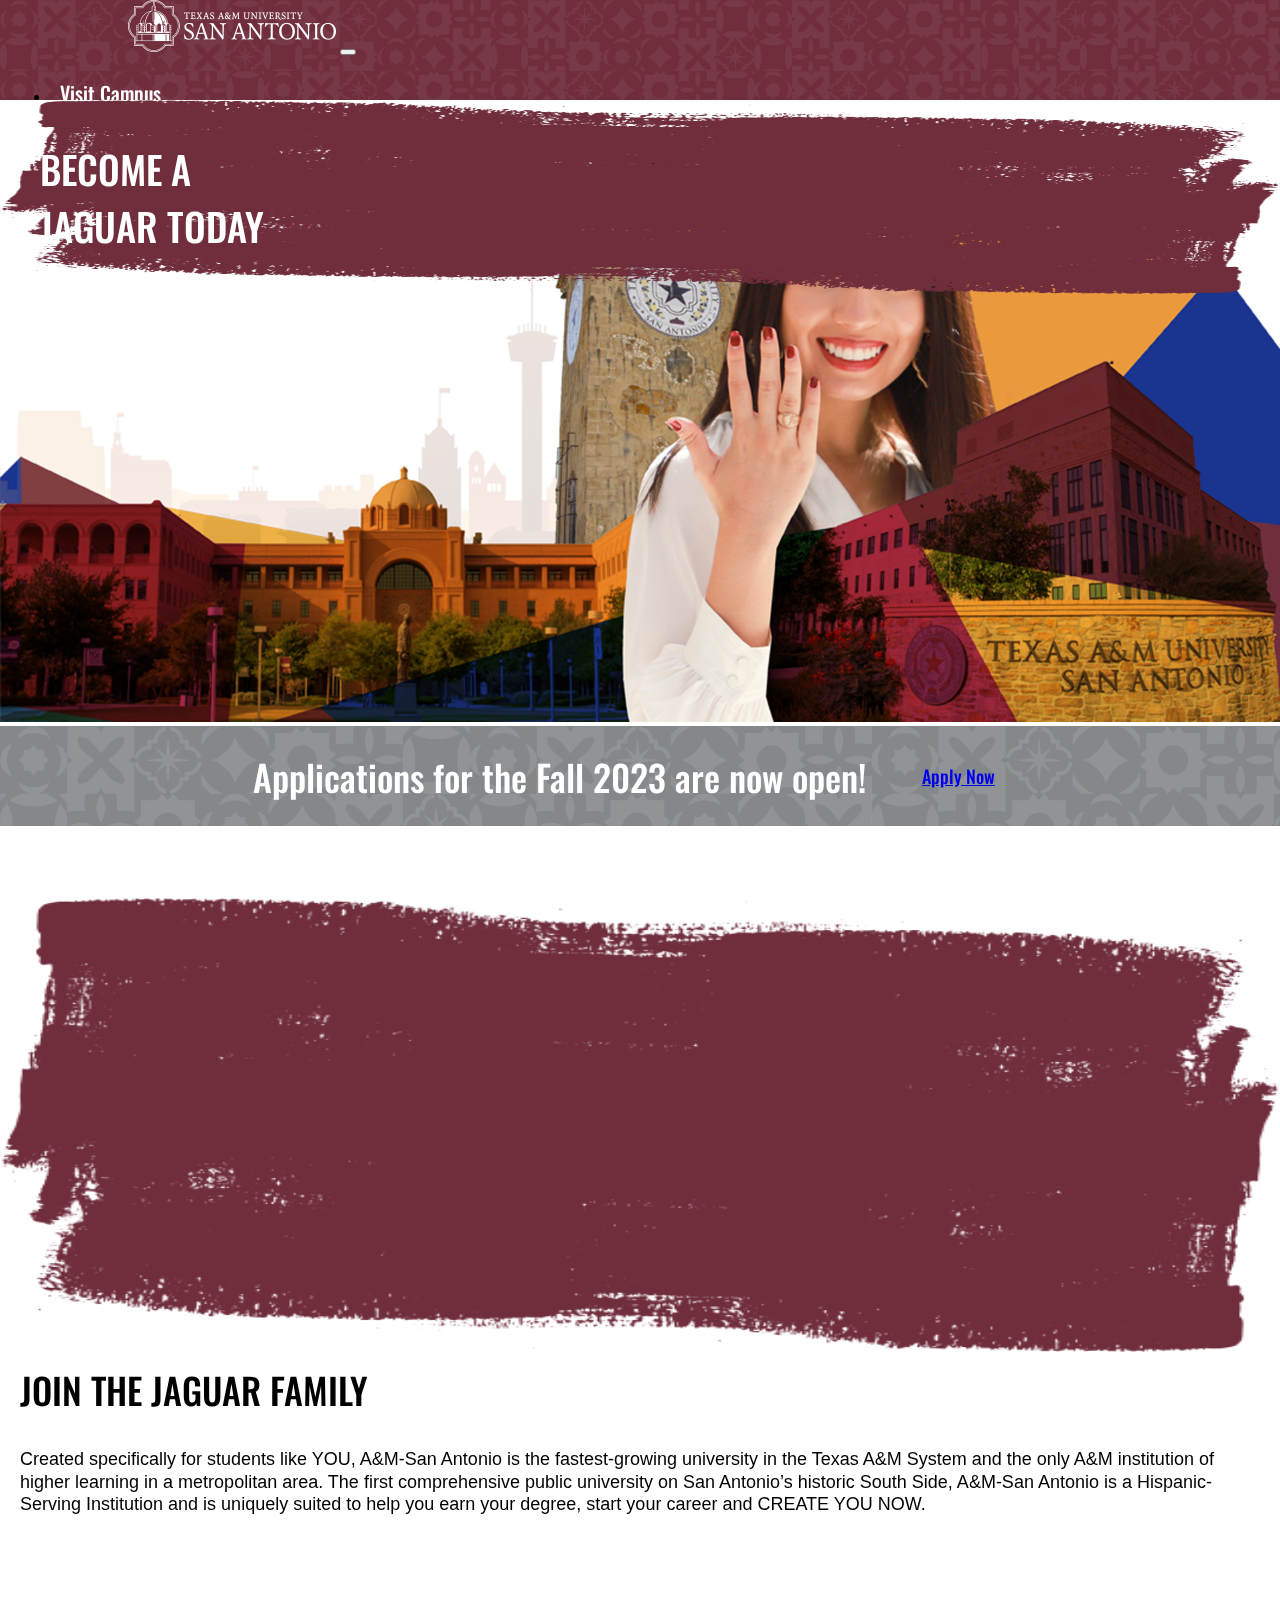
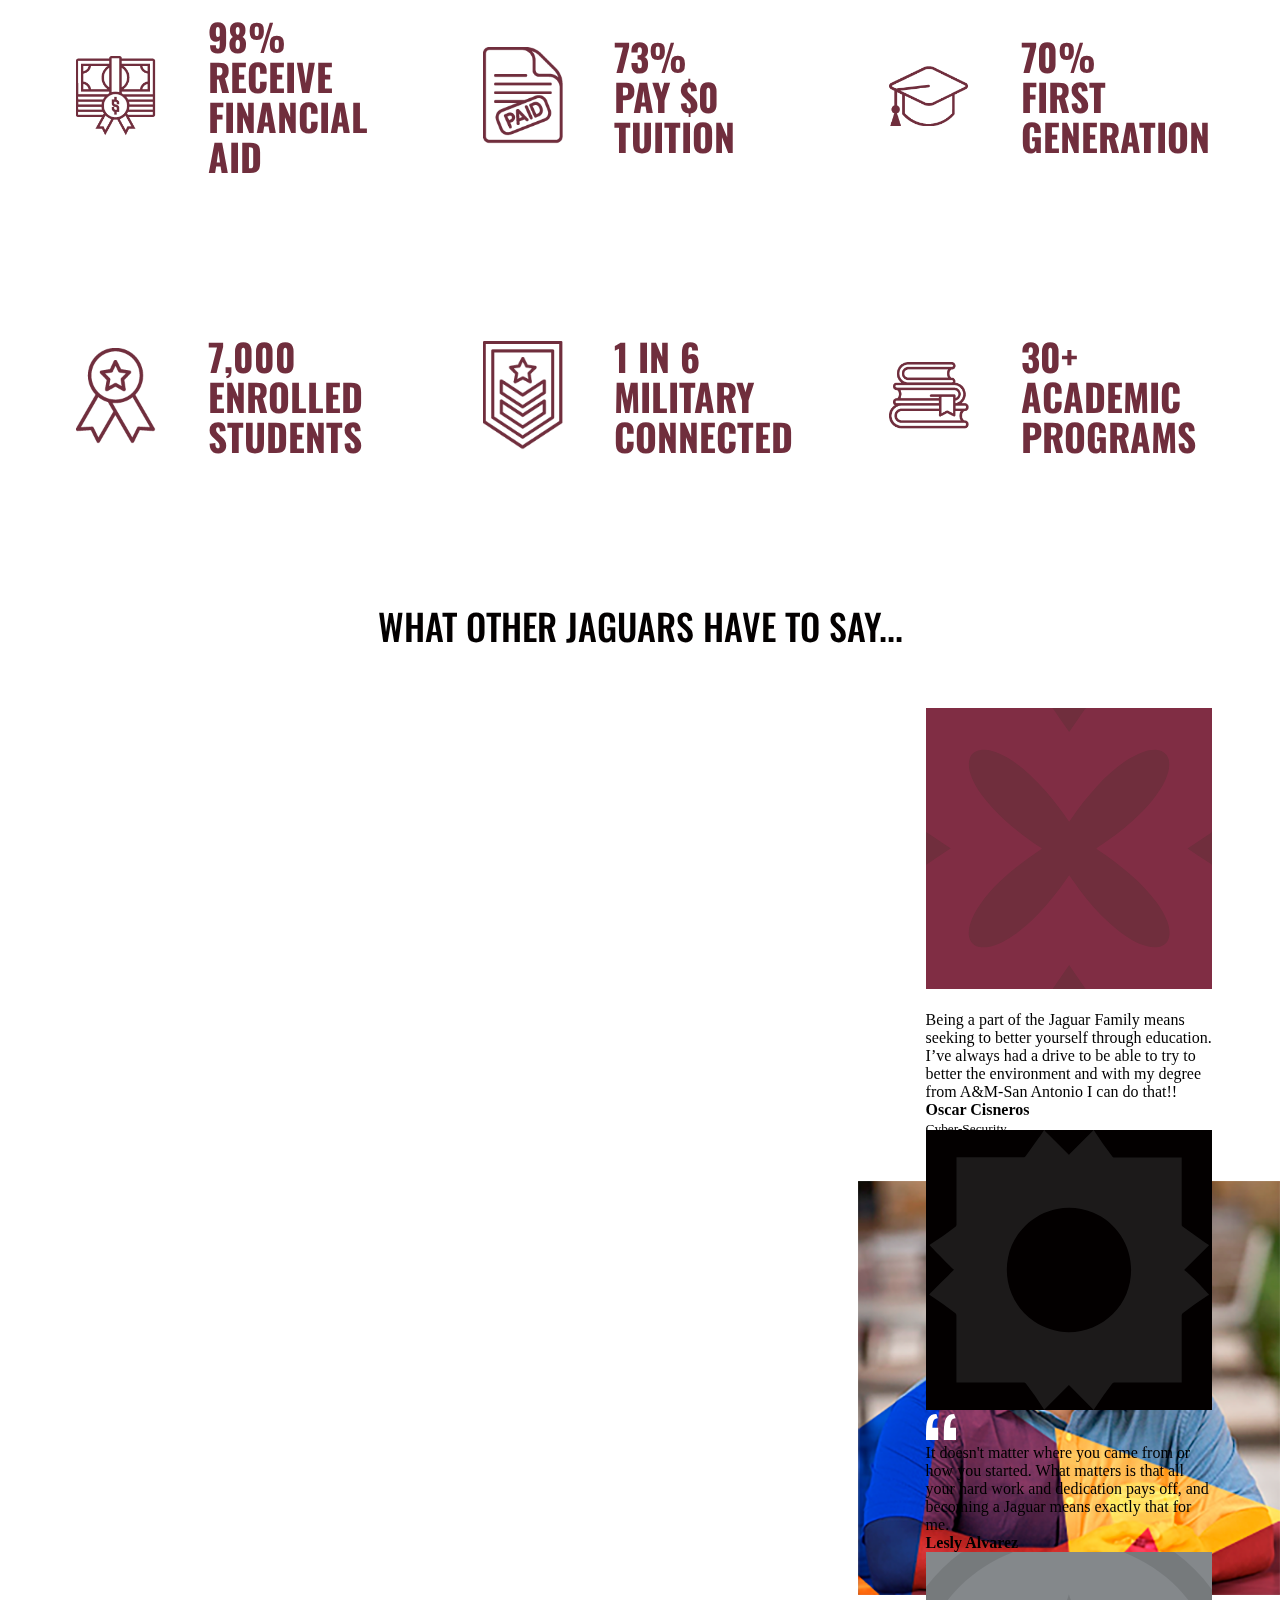
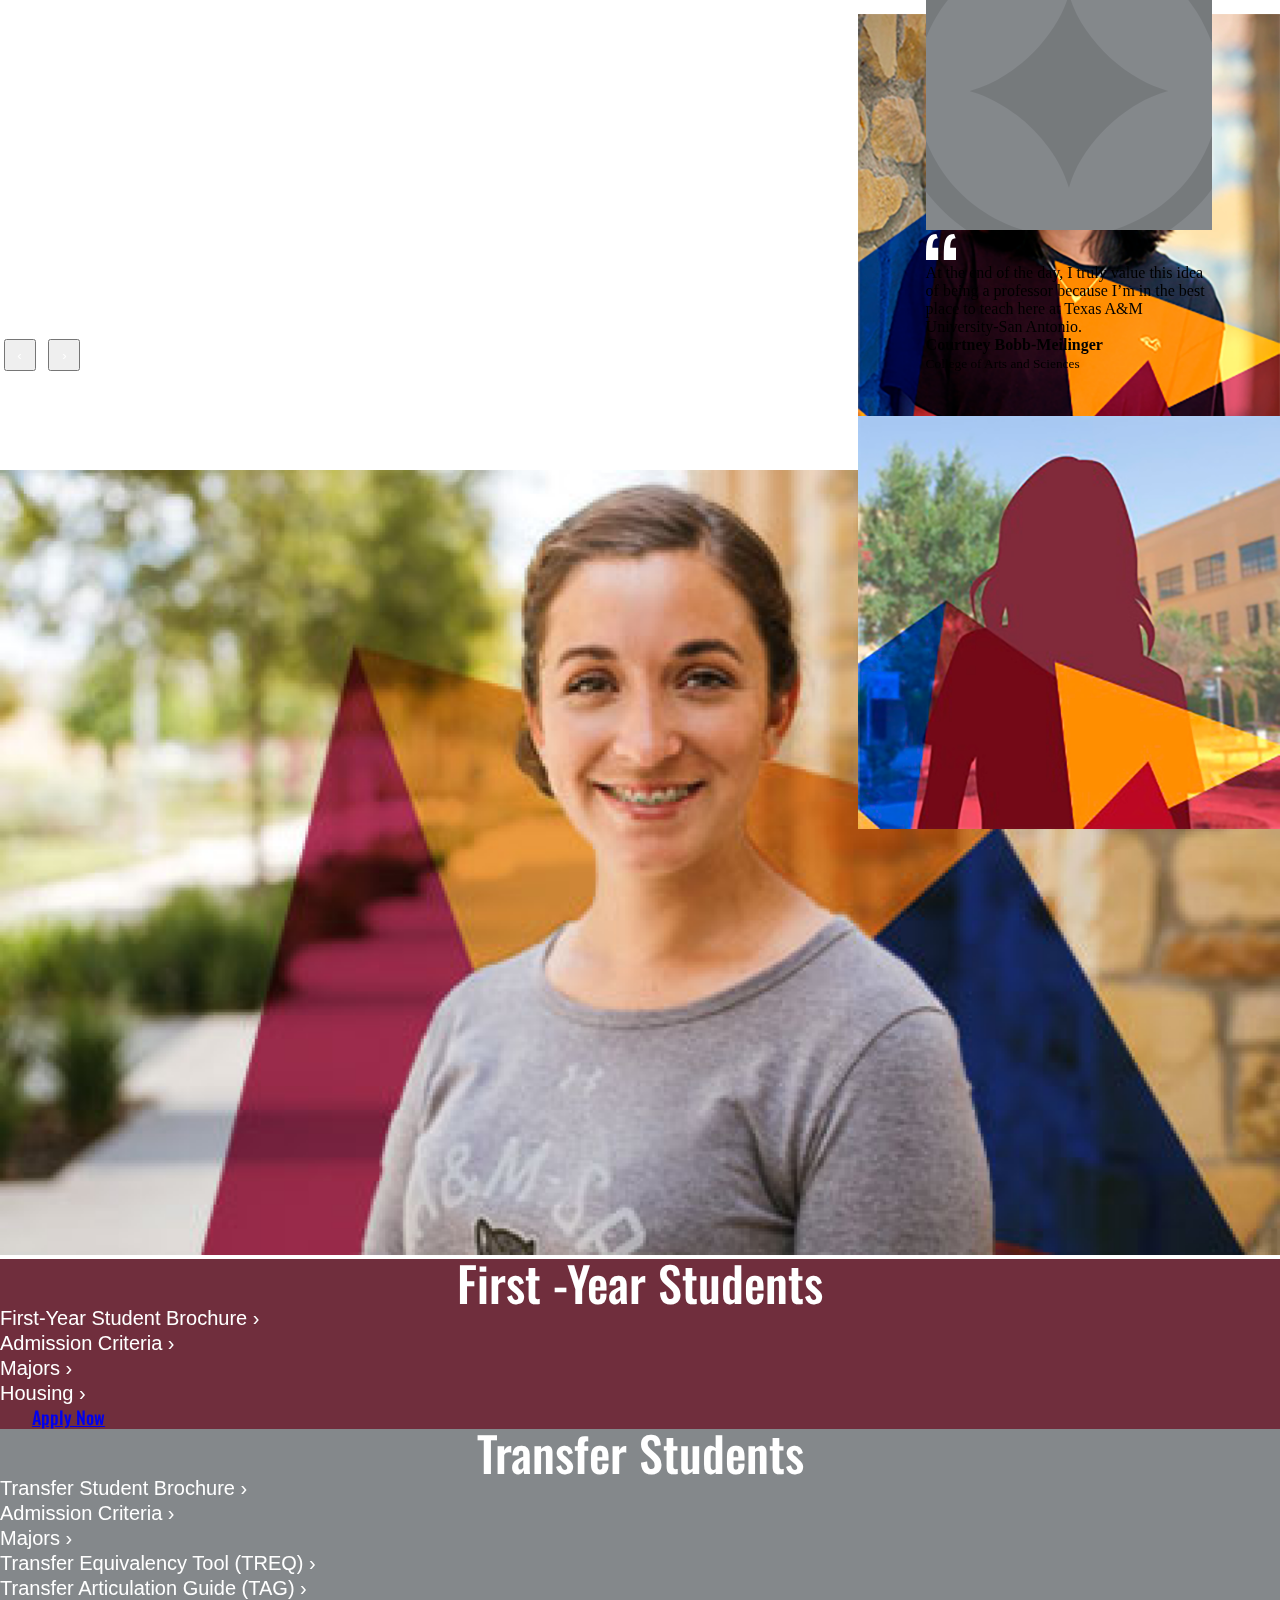
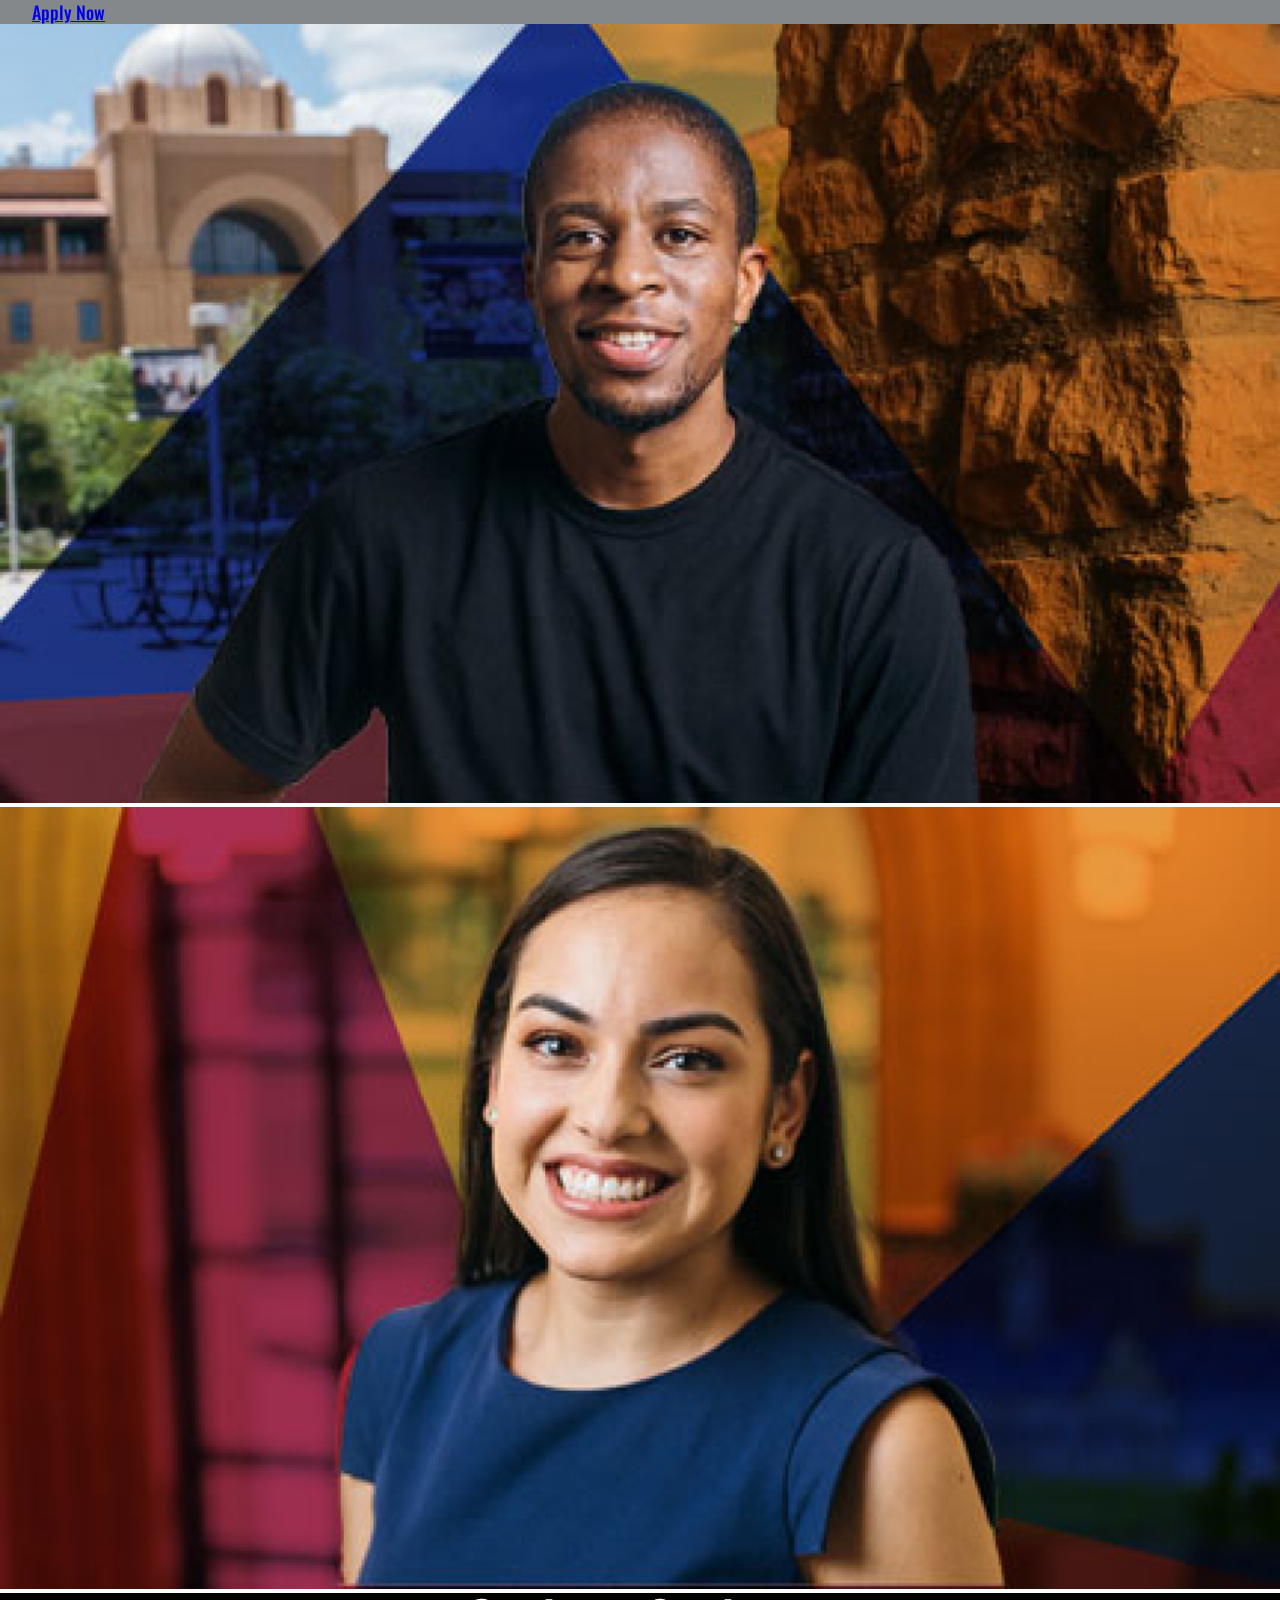
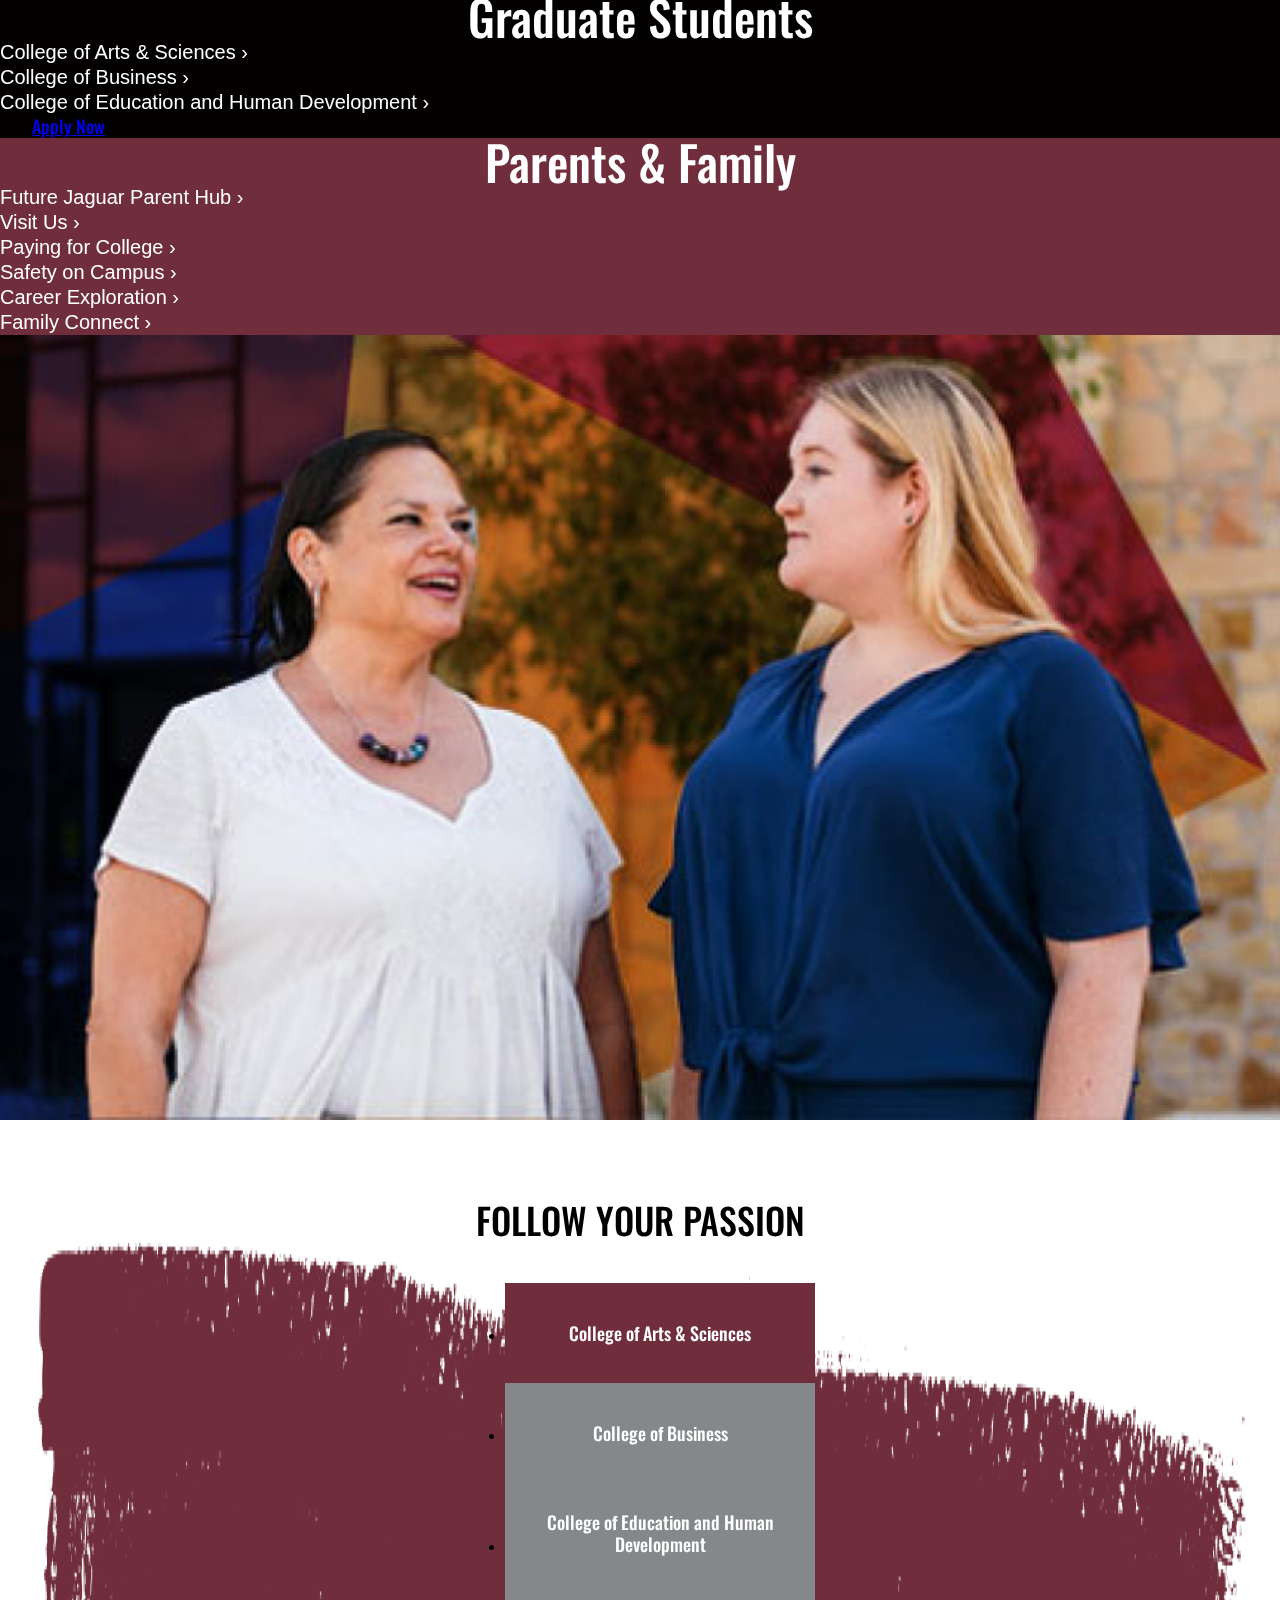
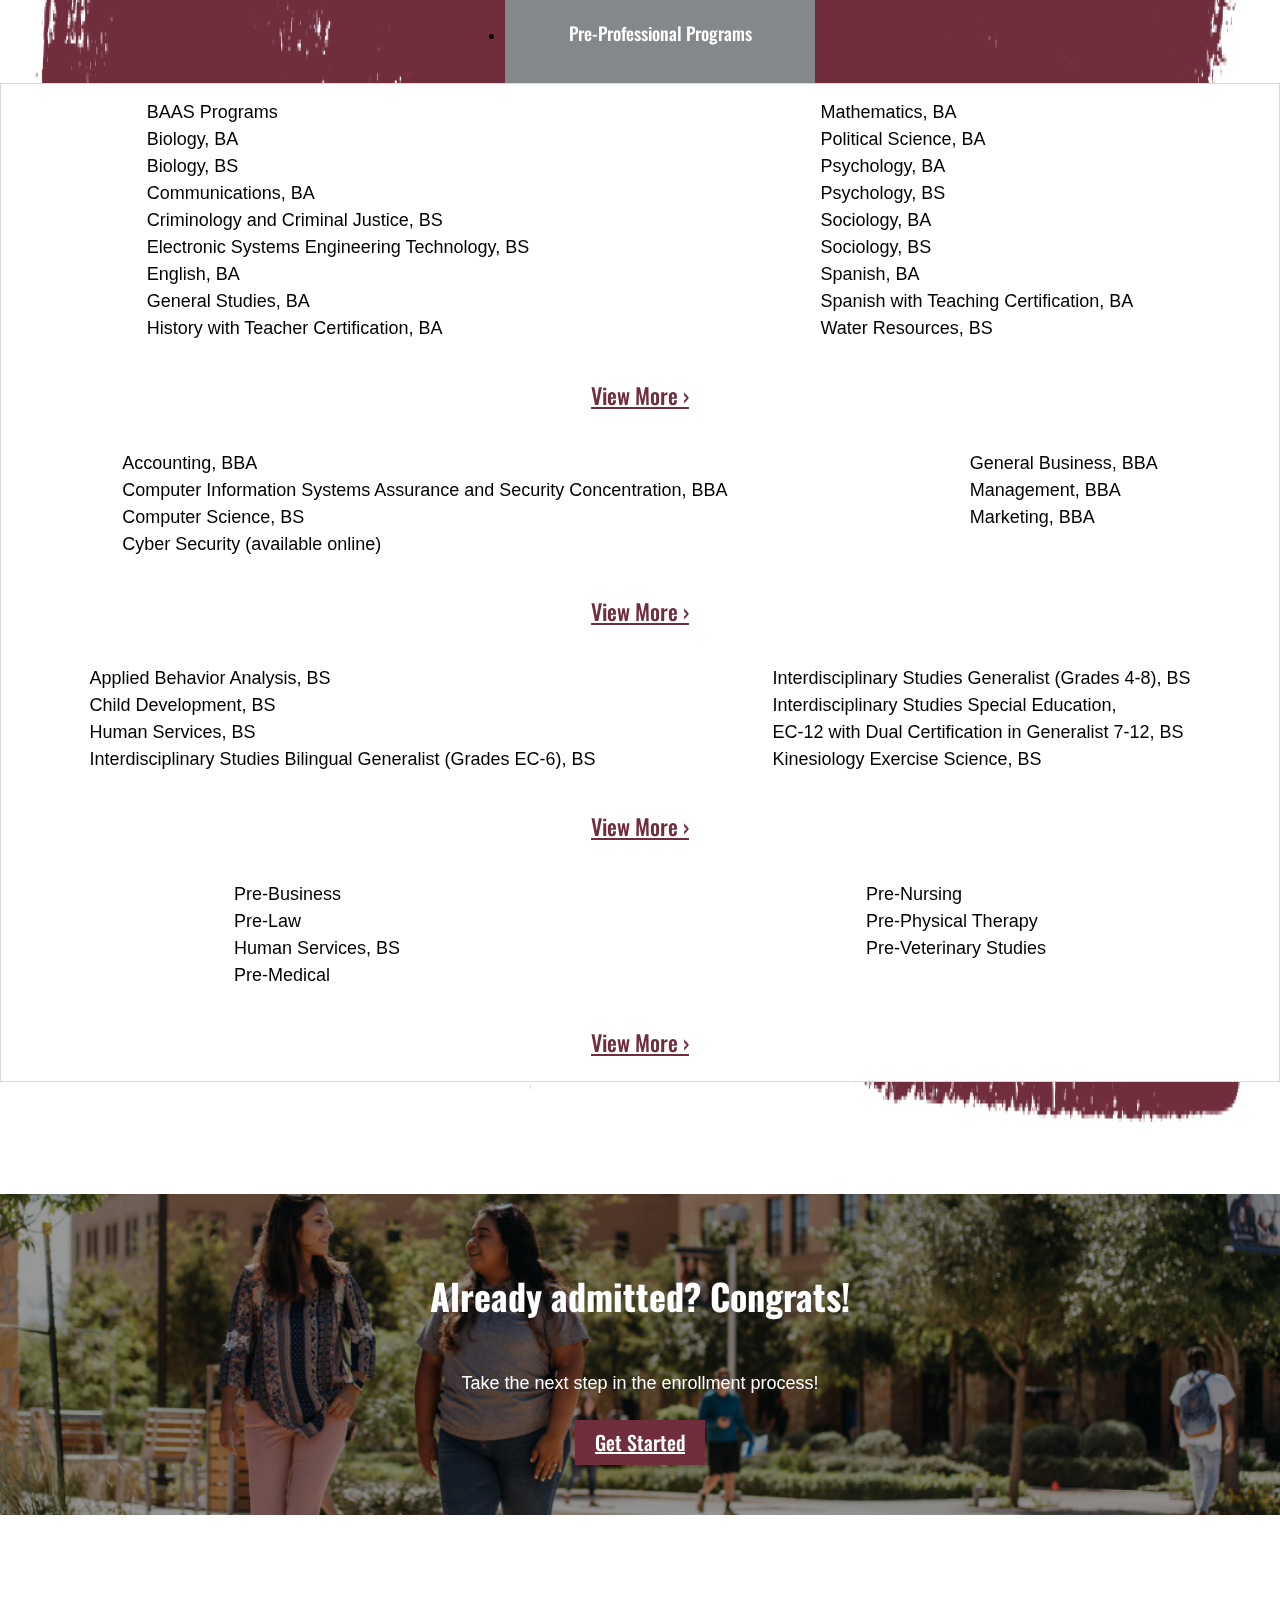
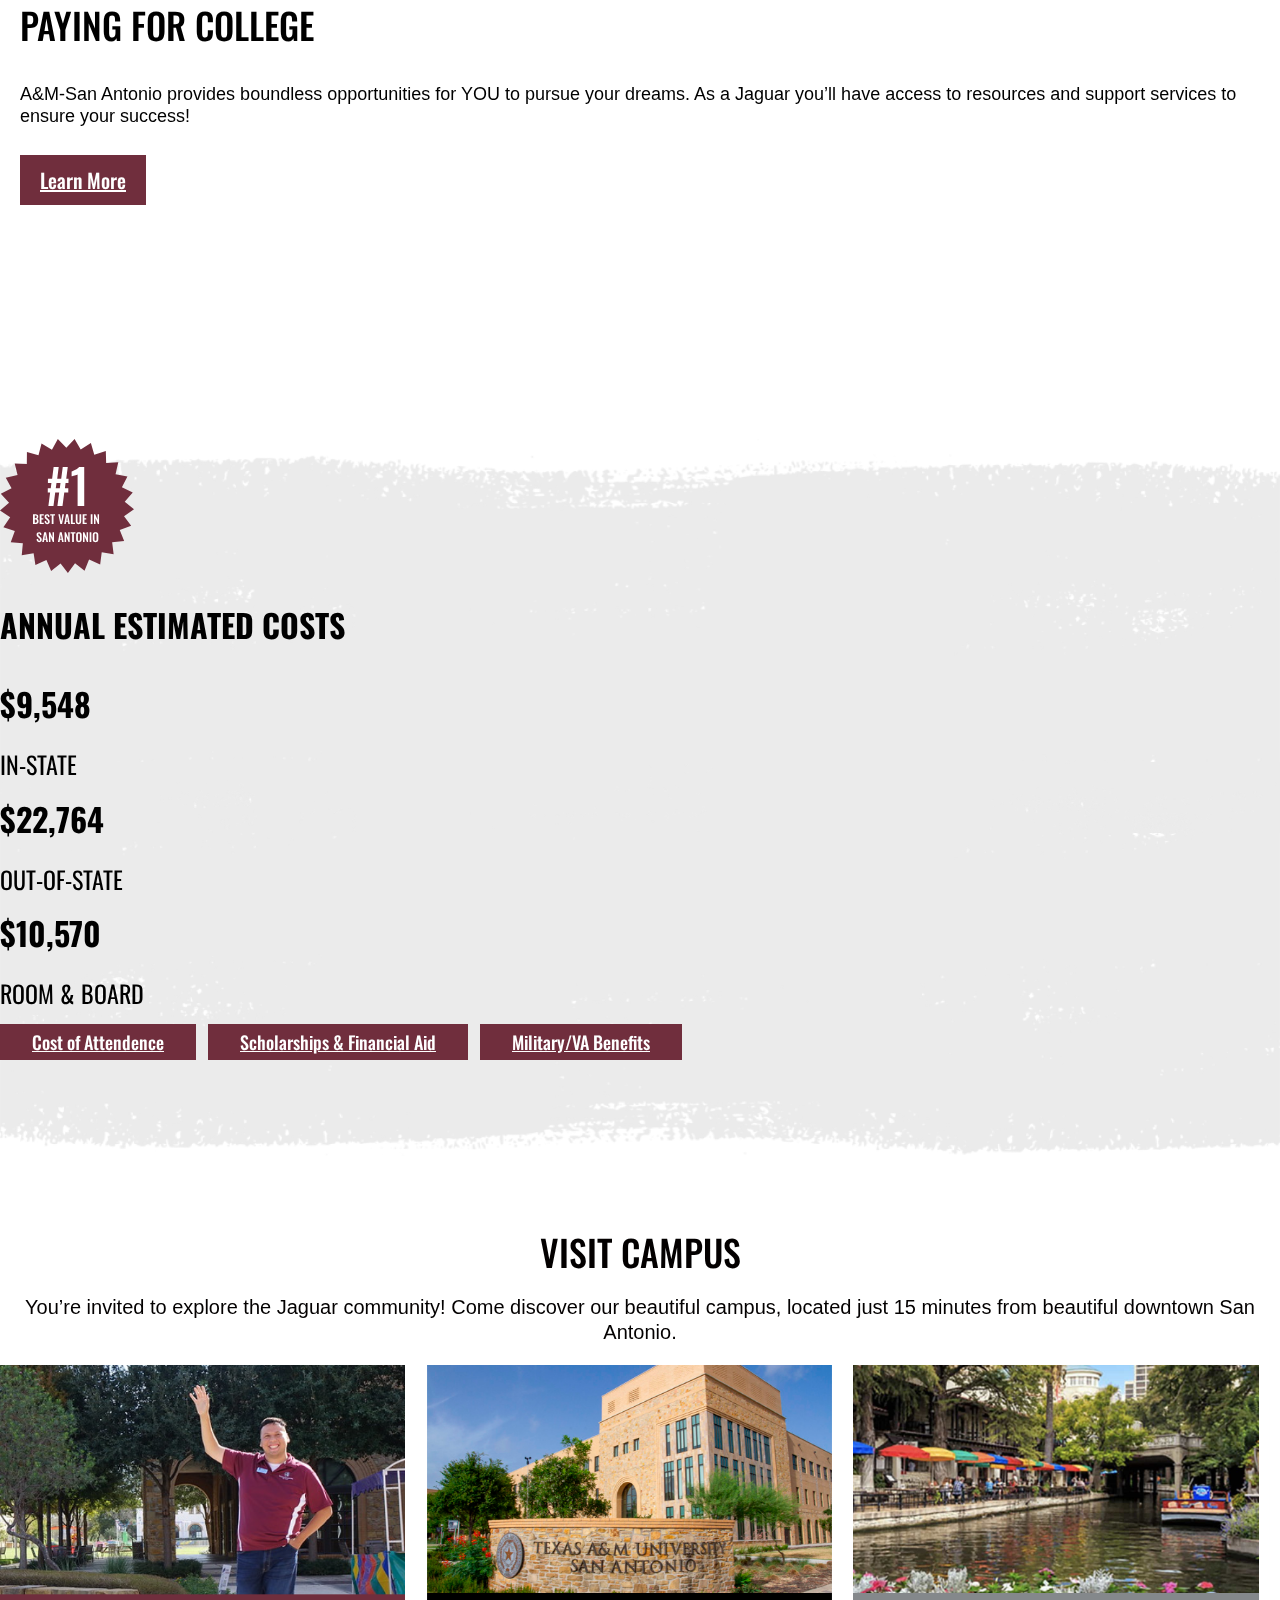
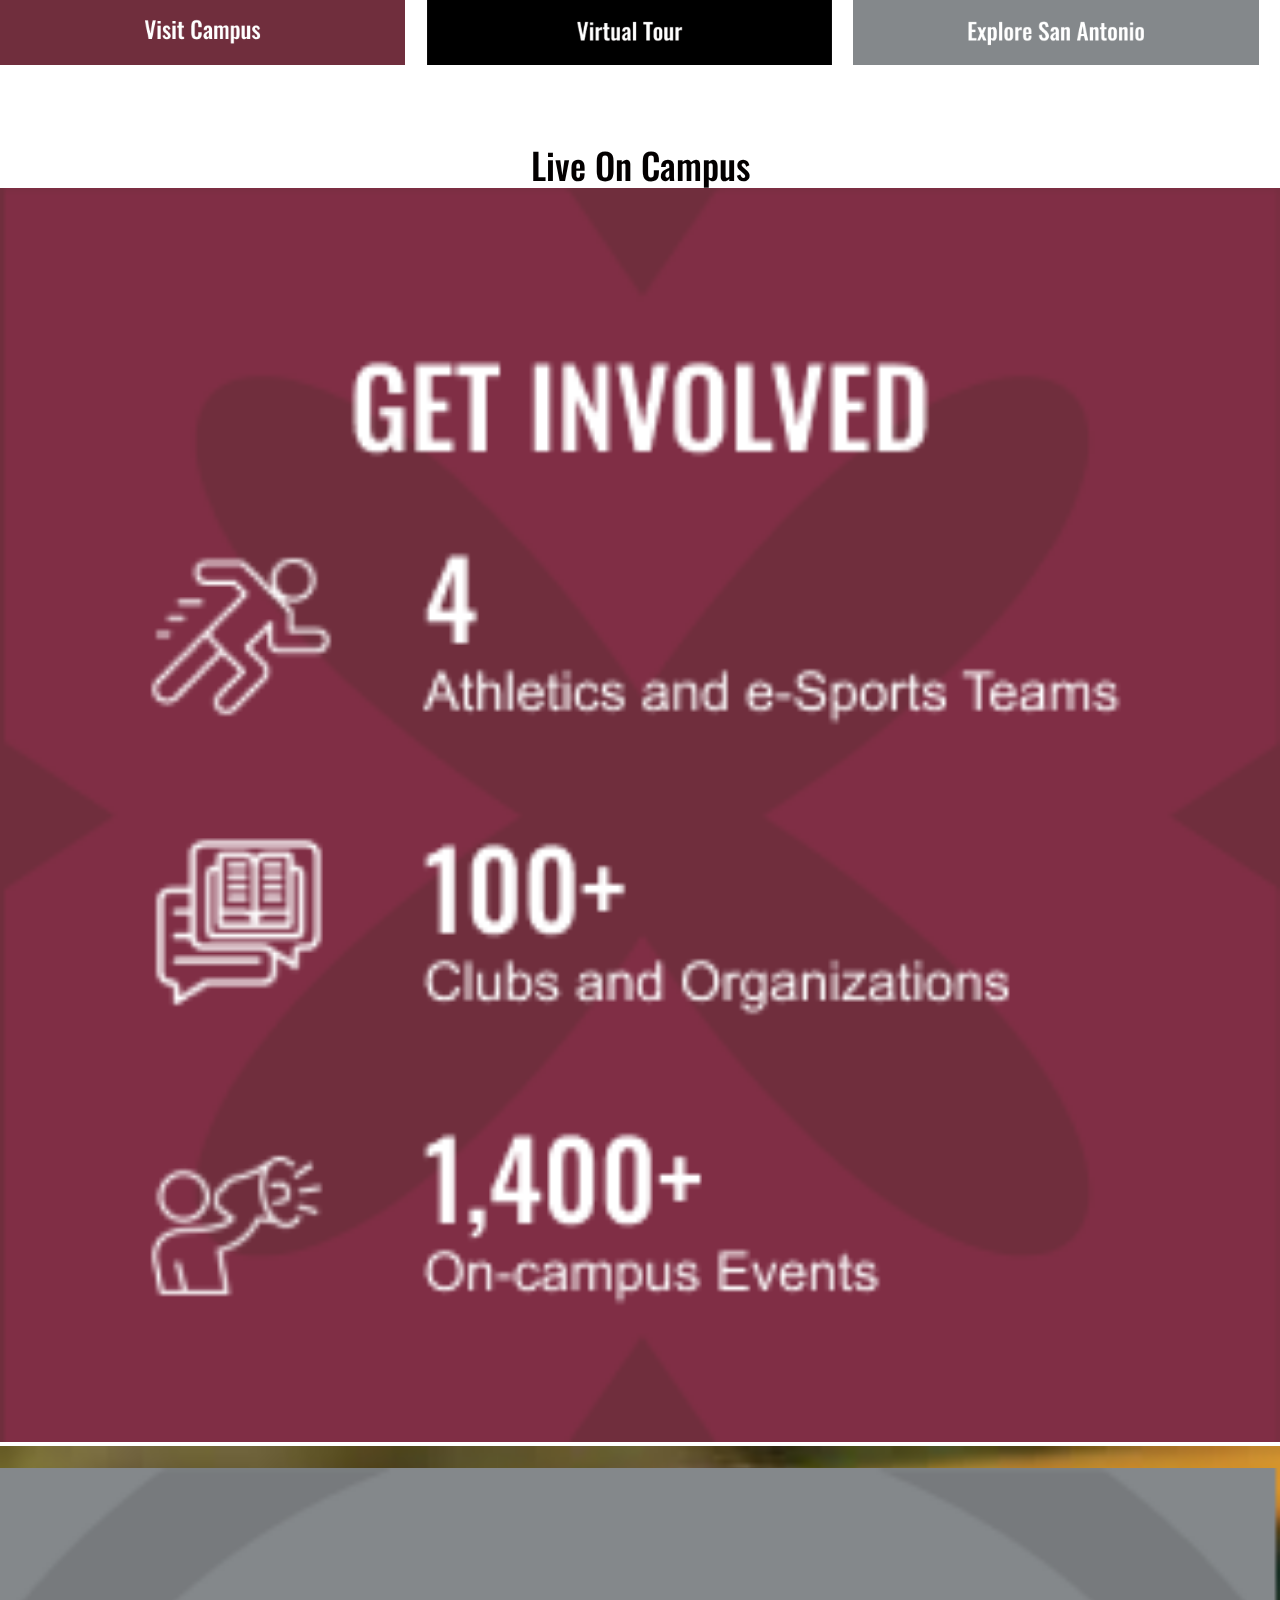
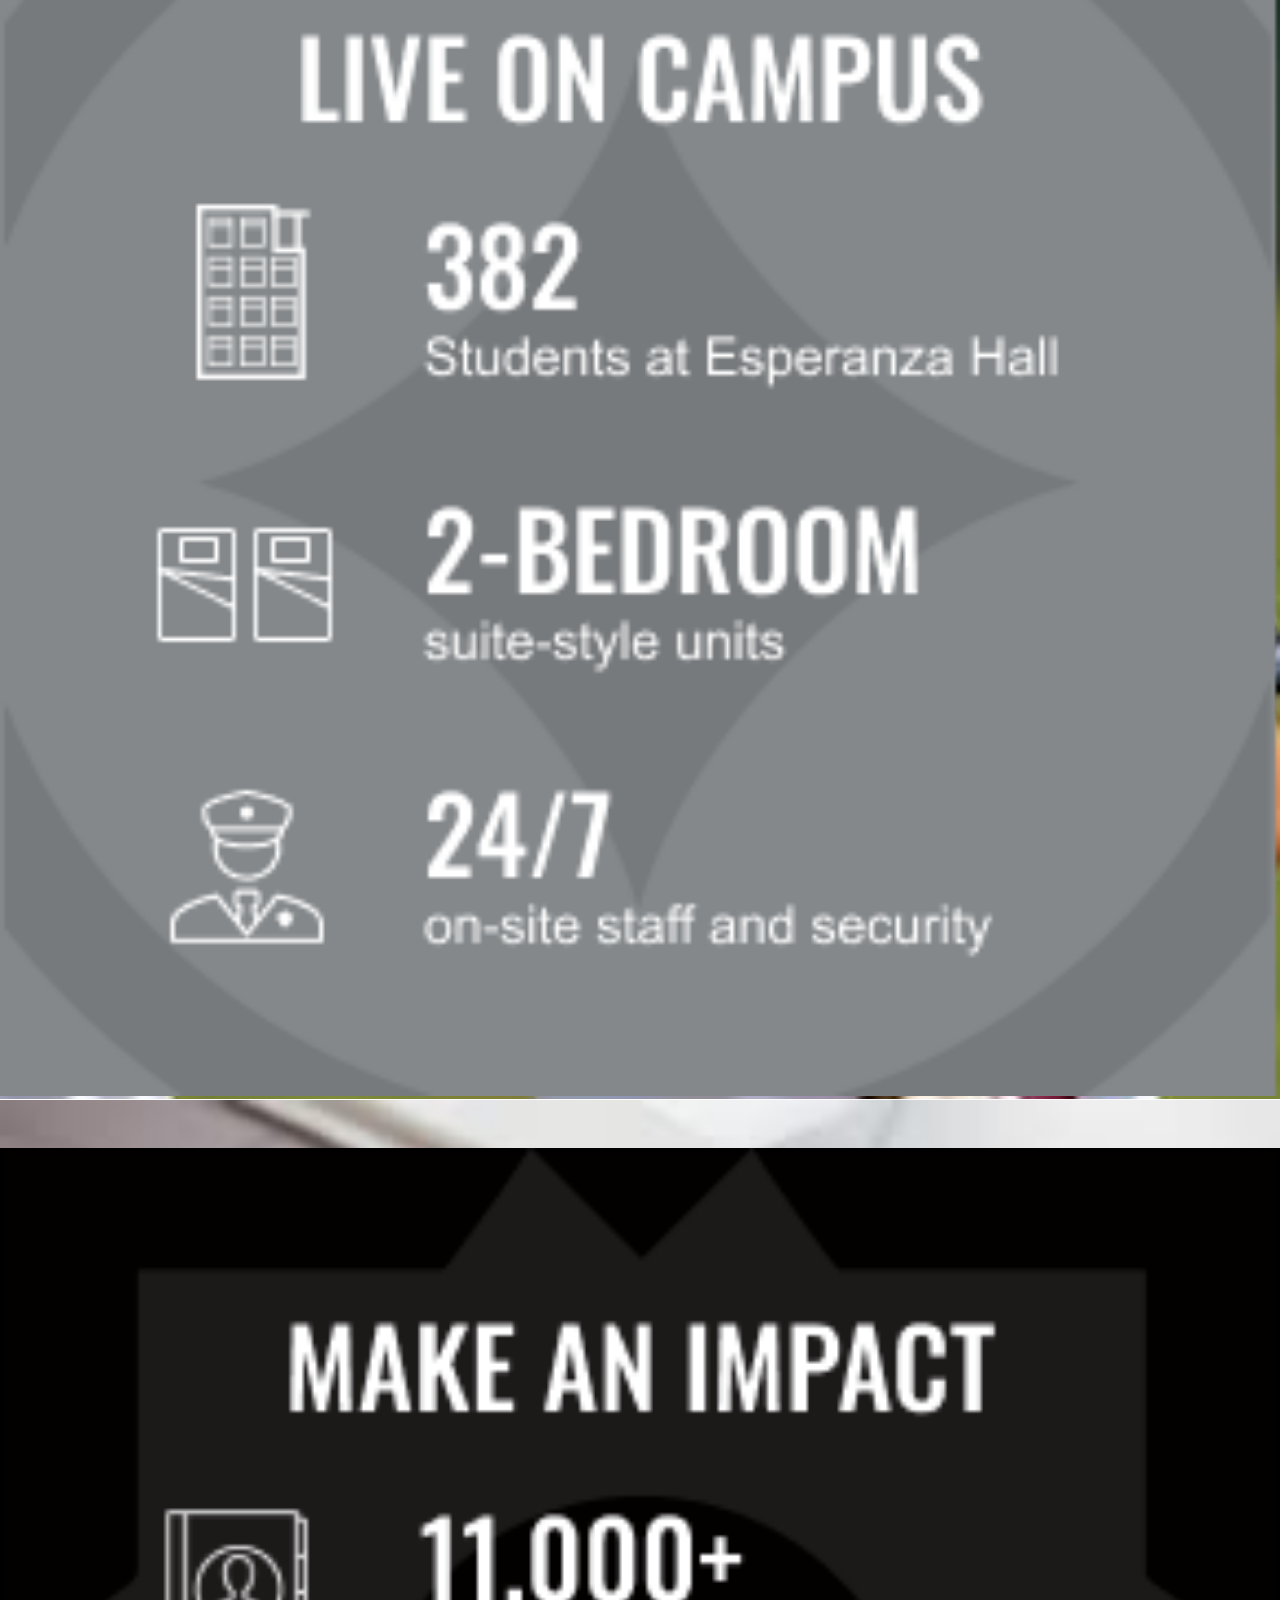
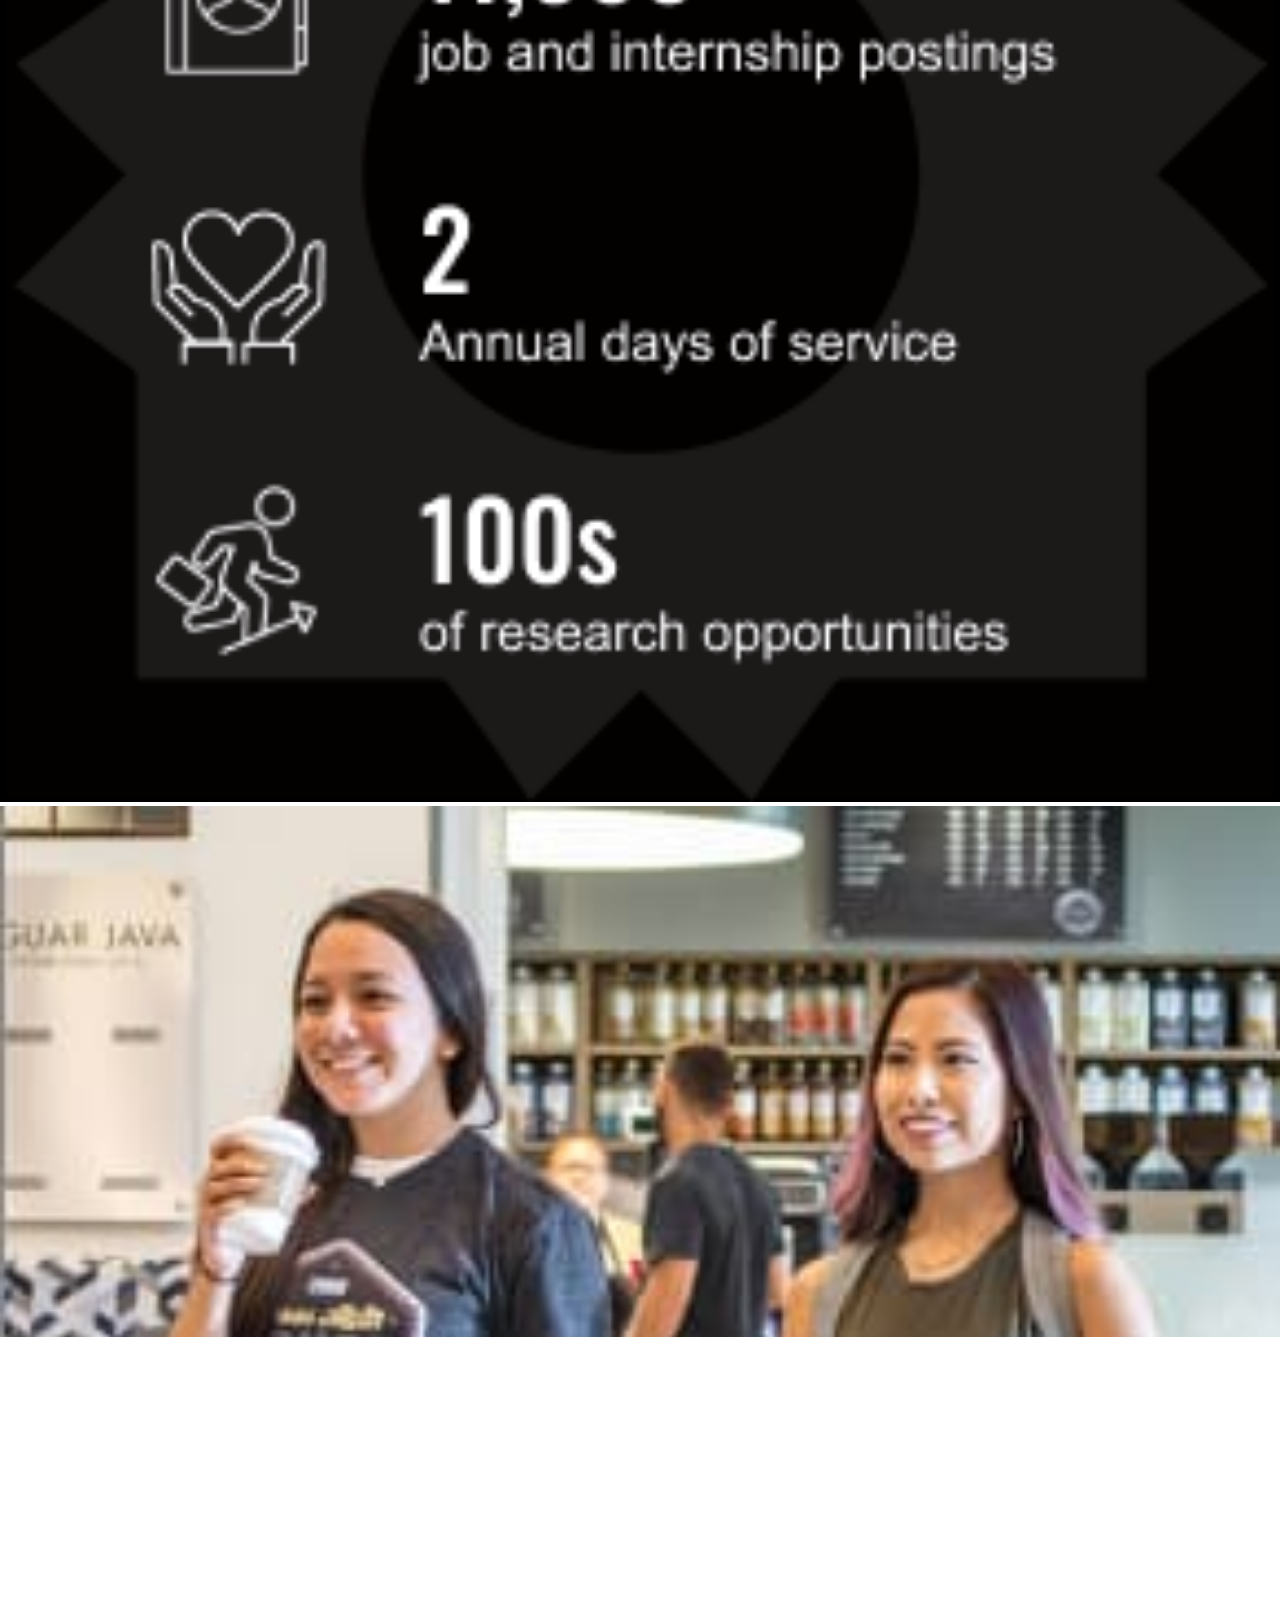
==== commit 00dc9667: "Become Jaguar, Fixed tamusa bg header" ====
--- a/index.html
+++ b/index.html
@@ -1,19 +1,22 @@
 <!DOCTYPE html>
 <html lang="en">
+
 <head>
   <meta charset="UTF-8">
   <meta http-equiv="X-UA-Compatible" content="IE=edge">
   <meta name="viewport" content="width=device-width, initial-scale=1.0">
   <meta name="keywords" content="">
-	<meta name="description" content="">
+  <meta name="description" content="">
+  <link rel="shortcut icon" href="./favicon.ico">
   <link rel="preconnect" href="https://fonts.googleapis.com">
   <link rel="preconnect" href="https://fonts.gstatic.com" crossorigin>
   <link href="https://fonts.googleapis.com/css2?family=Oswald:wght@400;500&display=swap" rel="stylesheet">
   <link href="https://cdn.jsdelivr.net/npm/bootstrap@5.0.2/dist/css/bootstrap.min.css" rel="stylesheet"
     integrity="sha384-EVSTQN3/azprG1Anm3QDgpJLIm9Nao0Yz1ztcQTwFspd3yD65VohhpuuCOmLASjC" crossorigin="anonymous">
   <link rel="stylesheet" href="./styles/style.css">
-  <title>Become A Jaguar Today</title>
+  <title>Become a Jaguar - Texas A&M University - San Antonio</title>
 </head>
+
 <body>
   <header>
     <nav class="navbar navbar-expand-lg navbar-dark">
@@ -34,8 +37,7 @@
               <a class="nav-link" href="https://rfi.admissions.tamusa.edu" target="_blank">Request Info</a>
             </li>
             <li class="nav-item">
-              <a href="https://apply.tamusa.edu"
-                target="_blank" class="nav-link btn btn-light">Apply Now</a>
+              <a href="https://apply.tamusa.edu" target="_blank" class="nav-link btn btn-light">Apply Now</a>
             </li>
           </ul>
         </div>
@@ -59,8 +61,7 @@
         <div class="container ribbon">
           <div class="col header-ribbon-title">
             <h2>Applications for the Fall 2023 are now open!</h2>
-            <a href="https://apply.tamusa.edu/"
-              target="_blank" class="btn btn-light">Apply Now</a>
+            <a href="https://apply.tamusa.edu/" target="_blank" class="btn btn-light">Apply Now</a>
           </div>
         </div>
       </div>
@@ -115,99 +116,107 @@
         </div>
       </div>
     </section>
-    <section class="testimonials container">            
+    <section class="testimonials container">
       <h4 class="mb-4 text-center text-lg-start">WHAT OTHER JAGUARS HAVE TO SAY...</h4>
       <div class="row g-0">
-          <div class="col-12">
-              <div id="carousel-testimonials" class="carousel slide" data-touch="true">
-                  <div class="carousel-inner row g-0 flex-nowrap">
-                      <div class="col-lg-4 bg-red position-relative carousel-item active">
-                          <div class="div-square">
-                              <div>
-                                  <a href="javascript:void(0)" class="stretched-link"></a>
-                                  <div class="carousel-box text-white h-100">
-                                      <div class="img-wrapper position-absolute top-0 start-0 w-100 h-100" >
-                                          <img class="object-fit-cover" alt="" src="./assets/bg-involved.svg"/>
-                                      </div>
-                                      <div class="position-relative">
-                                          <div class="text-center mb-3">
-                                              <img alt="" src="./assets/testimonials/quote-white.svg"/>
-                                          </div>
-                                          <p>Being a part of the Jaguar Family means seeking to better yourself through education. I’ve always had a drive to be able to try to better the environment and with my degree from A&M-San Antonio I can do that!!</p>
-                                          <div>
-                                              <strong>Oscar Cisneros</strong><br>
-                                              <small>Cyber-Security</small>
-                                          </div>
-                                      </div>
-                                  </div>
-                                  <div class="img-wrapper position-absolute top-0 start-0 w-100 h-100" >
-                                      <img class="object-fit-cover" alt="Oscar Cisneros - Cyber-Security" src="./assets/jaguars/testimonials-oscarc.png"/>
-                                  </div>
-                              </div>
-                          </div>
+        <div class="col-12">
+          <div id="carousel-testimonials" class="carousel slide" data-touch="true">
+            <div class="carousel-inner row g-0 flex-nowrap">
+              <div class="col-lg-4 bg-red position-relative carousel-item active">
+                <div class="div-square">
+                  <div>
+                    <a href="javascript:void(0)" class="stretched-link"></a>
+                    <div class="carousel-box text-white h-100">
+                      <div class="img-wrapper position-absolute top-0 start-0 w-100 h-100">
+                        <img class="object-fit-cover" alt="" src="./assets/bg-involved.svg" />
                       </div>
-                      <div class="col-lg-4 bg-red position-relative carousel-item">
-                          <div class="div-square">
-                              <div>
-                                  <a href="javascript:void(0)" class="stretched-link"></a>
-                                  <div class="carousel-box text-white h-100">
-                                      <div class="img-wrapper position-absolute top-0 start-0 w-100 h-100" >
-                                          <img class="object-fit-cover" alt="" src="./assets/bg-impact.svg"/>
-                                      </div>
-                                      <div class="position-relative">
-                                          <div class="text-center mb-3">
-                                              <img alt="" src="./assets/jaguars/quote-white.svg"/>
-                                          </div>
-                                          <p>It doesn't matter where you came from or how you started. What matters is that all your hard work and dedication pays off, and becoming a Jaguar means exactly that for me.</p>
-                                          <div>
-                                              <strong>Lesly Alvarez</strong><br>
-                                              <small>EC-6 Teaching Certification</small>
-                                          </div>
-                                      </div>
-                                  </div>
-                                  <div class="img-wrapper position-absolute top-0 start-0 w-100 h-100" >
-                                      <img class="object-fit-cover" alt="Lesly Alvarez - EC-6 Teaching Certification" src="./assets/jaguars/testimonials-leslya.png"/>
-                                  </div>
-                              </div>
-                          </div>
+                      <div class="position-relative">
+                        <div class="text-center mb-3">
+                          <img alt="" src="./assets/testimonials/quote-white.svg" />
+                        </div>
+                        <p>Being a part of the Jaguar Family means seeking to better yourself through education. I’ve
+                          always had a drive to be able to try to better the environment and with my degree from A&M-San
+                          Antonio I can do that!!</p>
+                        <div>
+                          <strong>Oscar Cisneros</strong><br>
+                          <small>Cyber-Security</small>
+                        </div>
                       </div>
-                      <div class="col-lg-4 bg-red position-relative carousel-item">
-                          <div class="div-square">
-                              <div>
-                                  <a href="javascript:void(0)" class="stretched-link"></a>
-                                  <div class="carousel-box text-white h-100">
-                                      <div class="img-wrapper position-absolute top-0 start-0 w-100 h-100" >
-                                          <img class="object-fit-cover" alt="" src="./assets/bg-campus.svg"/>
-                                      </div>
-                                      <div class="position-relative">
-                                          <div class="text-center mb-3">
-                                              <img alt="" src="./assets/jaguars/quote-white.svg"/>
-                                          </div>
-                                          <p>At the end of the day, I truly value this idea of being a professor because I’m in the best place to teach here at Texas A&M University-San Antonio.</p>
-                                          <div>
-                                              <strong>Courtney Bobb-Meilinger</strong><br>
-                                              <small>College of Arts and Sciences</small>
-                                          </div>
-                                      </div>
-                                  </div>
-                                  <div class="img-wrapper position-absolute top-0 start-0 w-100 h-100" >
-                                      <img class="object-fit-cover" alt="Courtney Bobb-Meilinger - College of Arts and Sciences" src="./assets/jaguars/testimonial-placeholder.png"/>
-                                  </div>
-                              </div>
-                          </div>
+                    </div>
+                    <div class="img-wrapper position-absolute top-0 start-0 w-100 h-100">
+                      <img class="object-fit-cover" alt="Oscar Cisneros - Cyber-Security"
+                        src="./assets/jaguars/testimonials-oscarc.png" />
+                    </div>
+                  </div>
+                </div>
+              </div>
+              <div class="col-lg-4 bg-red position-relative carousel-item">
+                <div class="div-square">
+                  <div>
+                    <a href="javascript:void(0)" class="stretched-link"></a>
+                    <div class="carousel-box text-white h-100">
+                      <div class="img-wrapper position-absolute top-0 start-0 w-100 h-100">
+                        <img class="object-fit-cover" alt="" src="./assets/bg-impact.svg" />
                       </div>
-
+                      <div class="position-relative">
+                        <div class="text-center mb-3">
+                          <img alt="" src="./assets/jaguars/quote-white.svg" />
+                        </div>
+                        <p>It doesn't matter where you came from or how you started. What matters is that all your hard
+                          work and dedication pays off, and becoming a Jaguar means exactly that for me.</p>
+                        <div>
+                          <strong>Lesly Alvarez</strong><br>
+                          <small>EC-6 Teaching Certification</small>
+                        </div>
+                      </div>
+                    </div>
+                    <div class="img-wrapper position-absolute top-0 start-0 w-100 h-100">
+                      <img class="object-fit-cover" alt="Lesly Alvarez - EC-6 Teaching Certification"
+                        src="./assets/jaguars/testimonials-leslya.png" />
+                    </div>
                   </div>
-                  <div class="controls row justify-content-center">
-                      <button class="btn-grey carousel-control-prev position-relative col-auto d-lg-none" type="button" data-bs-target="#carousel-testimonials" data-bs-slide="prev">
-                          <span>‹</span> <span class="visually-hidden">Previous</span>
-                      </button>
-                      <button class="btn-grey carousel-control-next position-relative col-auto d-lg-none" type="button" data-bs-target="#carousel-testimonials" data-bs-slide="next">
-                          <span>›</span> <span class="visually-hidden">Next</span>
-                      </button>
+                </div>
+              </div>
+              <div class="col-lg-4 bg-red position-relative carousel-item">
+                <div class="div-square">
+                  <div>
+                    <a href="javascript:void(0)" class="stretched-link"></a>
+                    <div class="carousel-box text-white h-100">
+                      <div class="img-wrapper position-absolute top-0 start-0 w-100 h-100">
+                        <img class="object-fit-cover" alt="" src="./assets/bg-campus.svg" />
+                      </div>
+                      <div class="position-relative">
+                        <div class="text-center mb-3">
+                          <img alt="" src="./assets/jaguars/quote-white.svg" />
+                        </div>
+                        <p>At the end of the day, I truly value this idea of being a professor because I’m in the best
+                          place to teach here at Texas A&M University-San Antonio.</p>
+                        <div>
+                          <strong>Courtney Bobb-Meilinger</strong><br>
+                          <small>College of Arts and Sciences</small>
+                        </div>
+                      </div>
+                    </div>
+                    <div class="img-wrapper position-absolute top-0 start-0 w-100 h-100">
+                      <img class="object-fit-cover" alt="Courtney Bobb-Meilinger - College of Arts and Sciences"
+                        src="./assets/jaguars/testimonial-placeholder.png" />
+                    </div>
                   </div>
-              </div>
-          </div>
+                </div>
+              </div>
+            </div>
+            <div class="controls row justify-content-center">
+              <button class="btn-grey carousel-control-prev position-relative col-auto d-lg-none" type="button"
+                data-bs-target="#carousel-testimonials" data-bs-slide="prev">
+                <span>‹</span> <span class="visually-hidden">Previous</span>
+              </button>
+              <button class="btn-grey carousel-control-next position-relative col-auto d-lg-none" type="button"
+                data-bs-target="#carousel-testimonials" data-bs-slide="next">
+                <span>›</span> <span class="visually-hidden">Next</span>
+              </button>
+            </div>
+          </div>
+        </div>
       </div>
     </section>
     <section class="students container">
@@ -231,7 +240,6 @@
                   <p class="card-text">
                     <a href="https://www.tamusa.edu/admissions/first-year.html" target="_blank">Admission Criteria ›
                     </a>
-
                   </p>
                   <p class="card-text">
                     <a href="https://www.tamusa.edu/academics/index.html" target="_blank">Majors ›
@@ -243,15 +251,12 @@
                   </p>
                 </div>
                 <div class="card-btn">
-                  <a href="https://apply.tamusa.edu"
-                    target="_blank" class="btn btn-light">Apply Now
+                  <a href="https://apply.tamusa.edu" target="_blank" class="btn btn-light">Apply Now
                   </a>
-
-                </div>
-              </div>
-            </div>
-          </div>
-
+                </div>
+              </div>
+            </div>
+          </div>
           <div class="col-sm-6 col-md-6">
             <div class="card card-students">
               <div class="card-body">
@@ -267,7 +272,6 @@
                   <p class="card-text">
                     <a href="https://www.tamusa.edu/admissions/transfer.html" target="_blank"> Admission Criteria ›
                     </a>
-
                   </p>
                   <p class="card-text">
                     <a href="https://www.tamusa.edu/department-of-university-access/transfer-guides.html"
@@ -287,10 +291,8 @@
                   </p>
                 </div>
                 <div class="card-btn">
-                  <a href="https://apply.tamusa.edu"
-                    target="_blank" class="btn btn-light">Apply Now
+                  <a href="https://apply.tamusa.edu" target="_blank" class="btn btn-light">Apply Now
                   </a>
-
                 </div>
               </div>
             </div>
@@ -298,12 +300,9 @@
           <div class="col-sm-6 col-md-6">
             <img src="./assets/persons/tamusa-transfers.png" alt="Transfers Students">
           </div>
-
-
           <div class="col-sm-6 col-md-6">
             <img src="./assets/persons/tamusa-graduate.png" alt="Graduate">
           </div>
-
           <div class="col-sm-6 col-md-6">
             <div class="card card-graduate">
               <div class="card-body">
@@ -327,12 +326,10 @@
                       Education and Human Development ›
                     </a>
                   </p>
-
                 </div>
                 <div class="card-btn">
                   <a href="https://apply.tamusa.edu" target="_blank" class="btn btn-light">Apply Now
                   </a>
-
                 </div>
               </div>
             </div>
@@ -345,13 +342,11 @@
                 <div class="card-students-text">
                   <p class="card-text">
                     <a href="https://www.becomeajaguar.com/parent-hub/" target="_blank">Future Jaguar Parent Hub ›
-
                     </a>
                   </p>
                   <p class="card-text">
                     <a href="https://www.tamusa.edu/parent-hub/index.html#visitus" target="_blank"> Visit Us ›
                     </a>
-
                   </p>
                   <p class="card-text">
                     <a href="https://www.tamusa.edu/parent-hub/index.html#payingforcollege" target="_blank"> Paying for
@@ -415,52 +410,32 @@
               <div class="tab-content">
                 <div class="college">
                   <p>BAAS Programs</p>
-                  <p>
-                    Biology, BA</p>
-                  <p>
-                    Biology, BS</p>
-                  <p>
-                    Communications, BA
-                  </p>
-                  <p>Criminology and Criminal Justice, BS
-                  </p>
-                  <p> Electronic Systems Engineering Technology, BS
-                  </p>
-                  <p>English, BA
-                  </p>
-                  <p>General Studies, BA
-                  </p>
-                  <p> History with Teacher Certification, BA
-                  </p>
+                  <p>Biology, BA</p>
+                  <p>Biology, BS</p>
+                  <p>Communications, BA</p>
+                  <p>Criminology and Criminal Justice, BS</p>
+                  <p>Electronic Systems Engineering Technology, BS</p>
+                  <p>English, BA</p>
+                  <p>General Studies, BA</p>
+                  <p> History with Teacher Certification, BA</p>
                 </div>
                 <div class="college">
                   <p>Mathematics, BA</p>
-                  <p>
-                    Political Science, BA</p>
-                  <p>
-                    Psychology, BA</p>
-                  <p>
-                    Psychology, BS</p>
-                  <p>
-                    Sociology, BA</p>
-                  <p>
-                    Sociology, BS</p>
-                  <p>
-                    Spanish, BA
-                  </p>
-                  <p>
-                    Spanish with Teaching Certification, BA</p>
+                  <p>Political Science, BA</p>
+                  <p>Psychology, BA</p>
+                  <p>Psychology, BS</p>
+                  <p>Sociology, BA</p>
+                  <p>Sociology, BS</p>
+                  <p>Spanish, BA</p>
+                  <p>Spanish with Teaching Certification, BA</p>
                   <p>Water Resources, BS</p>
                 </div>
-
-
               </div>
               <div class="tab-content-view">
                 <a href="https://www.tamusa.edu/college-of-arts-and-sciences/index.html" target="_blank">View More ›
                 </a>
               </div>
             </div>
-
           </div>
           <div class="tab-pane fade" id="profile" role="tabpanel" aria-labelledby="profile-tab">
             <div class="tab-content-border">
@@ -468,23 +443,17 @@
                 <div class="college">
                   <p>Accounting, BBA</p>
                   <p>Computer Information Systems Assurance and Security Concentration, BBA</p>
-                  <p>Computer Science, BS
-                  </p>
-                  <p>Cyber Security (available online)
-                  </p>
-
+                  <p>Computer Science, BS</p>
+                  <p>Cyber Security (available online)</p>
                 </div>
                 <div class="college">
-                  <p>General Business, BBA
-                  </p>
-                  <p>Management, BBA
-                  </p>
+                  <p>General Business, BBA</p>
+                  <p>Management, BBA</p>
                   <p>Marketing, BBA</p>
                 </div>
               </div>
               <div class="tab-content-view">
-                <a href="https://www.tamusa.edu/college-of-business/index.html" target="_blank">View More ›
-                </a>
+                <a href="https://www.tamusa.edu/college-of-business/index.html" target="_blank">View More ›</a>
               </div>
             </div>
           </div>
@@ -492,30 +461,17 @@
             <div class="tab-content-border">
               <div class="tab-content">
                 <div class="college">
-                  <p>Applied Behavior Analysis, BS
-                  </p>
-                  <p>Child Development, BS
-                  </p>
-                  <p>Human Services, BS
-
-                  </p>
-                  <p>Interdisciplinary Studies Bilingual Generalist (Grades EC-6), BS
-
-                  </p>
-
+                  <p>Applied Behavior Analysis, BS</p>
+                  <p>Child Development, BS</p>
+                  <p>Human Services, BS</p>
+                  <p>Interdisciplinary Studies Bilingual Generalist (Grades EC-6), BS</p>
                 </div>
                 <div class="college">
-                  <p>Interdisciplinary Studies Generalist (Grades 4-8), BS
-
-                  </p>
+                  <p>Interdisciplinary Studies Generalist (Grades 4-8), BS</p>
                   <p>Interdisciplinary Studies Special Education,<br> EC-12 with Dual Certification in Generalist 7-12,
-                    BS
-
-                  </p>
+                    BS</p>
                   <p>Kinesiology Exercise Science, BS</p>
                 </div>
-
-
               </div>
               <div class="tab-content-view">
                 <a href="https://www.tamusa.edu/college-of-education-and-human-development/index.html"
@@ -528,36 +484,24 @@
             <div class="tab-content-border">
               <div class="tab-content">
                 <div class="college">
-                  <p>Pre-Business
-
-                  </p>
-                  <p>Pre-Law
-                  </p>
-                  <p>Human Services, BS
-                  </p>
-                  <p>Pre-Medical
-                  </p>
-
+                  <p>Pre-Business</p>
+                  <p>Pre-Law</p>
+                  <p>Human Services, BS</p>
+                  <p>Pre-Medical</p>
                 </div>
                 <div class="college">
-                  <p>Pre-Nursing
-                  </p>
-                  <p>Pre-Physical Therapy
-                  </p>
+                  <p>Pre-Nursing</p>
+                  <p>Pre-Physical Therapy</p>
                   <p>Pre-Veterinary Studies</p>
                 </div>
-
-
               </div>
               <div class="tab-content-view">
-                <a href="" target="_blank">View More ›
-                </a>
+                <a href="" target="_blank">View More ›</a>
               </div>
             </div>
           </div>
         </div>
         <div style="height: 40px"></div>
-
       </div>
     </section>
     <section class="passion-mobile container">
@@ -565,121 +509,93 @@
       <div class="accordion" id="accordionExample">
         <div class="accordion-item">
           <h2 class="accordion-header" id="headingOne">
-            <button class="accordion-button" type="button" data-bs-toggle="collapse" data-bs-target="#collapseOne" aria-expanded="true" aria-controls="collapseOne">
+            <button class="accordion-button" type="button" data-bs-toggle="collapse" data-bs-target="#collapseOne"
+              aria-expanded="true" aria-controls="collapseOne">
               College of Arts & Sciences
             </button>
           </h2>
-          <div id="collapseOne" class="accordion-collapse collapse show" aria-labelledby="headingOne" data-bs-parent="#accordionExample">
+          <div id="collapseOne" class="accordion-collapse collapse show" aria-labelledby="headingOne"
+            data-bs-parent="#accordionExample">
             <div class="accordion-body">
               <p>BAAS Programs</p>
-              <p>
-                Biology, BA</p>
-              <p>
-                Biology, BS</p>
-              <p>
-                Communications, BA
-              </p>
-              <p>Criminology and Criminal Justice, BS
-              </p>
-              <p> Electronic Systems Engineering Technology, BS
-              </p>
-              <p>English, BA
-              </p>
-              <p>General Studies, BA
-              </p>
-              <p> History with Teacher Certification, BA
-              </p>
+              <p>Biology, BA</p>
+              <p>Biology, BS</p>
+              <p>Communications, BA</p>
+              <p>Criminology and Criminal Justice, BS</p>
+              <p> Electronic Systems Engineering Technology, BS</p>
+              <p>English, BA</p>
+              <p>General Studies, BA</p>
+              <p> History with Teacher Certification, BA</p>
               <p>Mathematics, BA</p>
-              <p>
-                Political Science, BA</p>
-              <p>
-                Psychology, BA</p>
-              <p>
-                Psychology, BS</p>
-              <p>
-                Sociology, BA</p>
-              <p>
-                Sociology, BS</p>
-              <p>
-                Spanish, BA
-              </p>
-              <p>
-                Spanish with Teaching Certification, BA</p>
+              <p>Political Science, BA</p>
+              <p>Psychology, BA</p>
+              <p>Psychology, BS</p>
+              <p>Sociology, BA</p>
+              <p>Sociology, BS</p>
+              <p> Spanish, BA</p>
+              <p>Spanish with Teaching Certification, BA</p>
               <p>Water Resources, BS</p>
-              
             </div>
           </div>
         </div>
         <div class="accordion-item">
           <h2 class="accordion-header" id="headingTwo">
-            <button class="accordion-button collapsed" type="button" data-bs-toggle="collapse" data-bs-target="#collapseTwo" aria-expanded="false" aria-controls="collapseTwo">
+            <button class="accordion-button collapsed" type="button" data-bs-toggle="collapse"
+              data-bs-target="#collapseTwo" aria-expanded="false" aria-controls="collapseTwo">
               College of Business
             </button>
           </h2>
-          <div id="collapseTwo" class="accordion-collapse collapse" aria-labelledby="headingTwo" data-bs-parent="#accordionExample">
+          <div id="collapseTwo" class="accordion-collapse collapse" aria-labelledby="headingTwo"
+            data-bs-parent="#accordionExample">
             <div class="accordion-body">
               <p>Accounting, BBA</p>
-                  <p>Computer Information Systems Assurance and Security Concentration, BBA</p>
-                  <p>Computer Science, BS
-                  </p>
-                  <p>Cyber Security (available online)
-                  </p>
-                  <p>General Business, BBA
-                  </p>
-                  <p>Management, BBA
-                  </p>
-                  <p>Marketing, BBA</p>
+              <p>Computer Information Systems Assurance and Security Concentration, BBA</p>
+              <p>Computer Science, BS</p>
+              <p>Cyber Security (available online)</p>
+              <p>General Business, BBA</p>
+              <p>Management, BBA</p>
+              <p>Marketing, BBA</p>
             </div>
           </div>
         </div>
         <div class="accordion-item">
           <h2 class="accordion-header" id="headingThree">
-            <button class="accordion-button collapsed" type="button" data-bs-toggle="collapse" data-bs-target="#collapseThree" aria-expanded="false" aria-controls="collapseThree">
+            <button class="accordion-button collapsed" type="button" data-bs-toggle="collapse"
+              data-bs-target="#collapseThree" aria-expanded="false" aria-controls="collapseThree">
               College of Education and Human Development
             </button>
           </h2>
-          <div id="collapseThree" class="accordion-collapse collapse" aria-labelledby="headingThree" data-bs-parent="#accordionExample">
+          <div id="collapseThree" class="accordion-collapse collapse" aria-labelledby="headingThree"
+            data-bs-parent="#accordionExample">
             <div class="accordion-body">
-              <p>Applied Behavior Analysis, BS
-              </p>
-              <p>Child Development, BS
-              </p>
-              <p>Human Services, BS
-              </p>
-              <p>Interdisciplinary Studies Bilingual Generalist (Grades EC-6), BS
-              </p>
-              <p>Interdisciplinary Studies Generalist (Grades 4-8), BS
-              </p>
+              <p>Applied Behavior Analysis, BS</p>
+              <p>Child Development, BS</p>
+              <p>Human Services, BS</p>
+              <p>Interdisciplinary Studies Bilingual Generalist (Grades EC-6), BS</p>
+              <p>Interdisciplinary Studies Generalist (Grades 4-8), BS</p>
               <p>Interdisciplinary Studies Special Education,<br> EC-12 with Dual Certification in Generalist 7-12,
-                BS
-              </p>
+                BS</p>
               <p>Kinesiology Exercise Science, BS</p>
             </div>
           </div>
         </div>
         <div class="accordion-item">
           <h2 class="accordion-header" id="headingFour">
-            <button class="accordion-button collapsed" type="button" data-bs-toggle="collapse" data-bs-target="#collapseFour" aria-expanded="false" aria-controls="collapseFour">
+            <button class="accordion-button collapsed" type="button" data-bs-toggle="collapse"
+              data-bs-target="#collapseFour" aria-expanded="false" aria-controls="collapseFour">
               Pre-Professional Programs
             </button>
           </h2>
-          <div id="collapseFour" class="accordion-collapse collapse" aria-labelledby="headingFour" data-bs-parent="#accordionExample">
+          <div id="collapseFour" class="accordion-collapse collapse" aria-labelledby="headingFour"
+            data-bs-parent="#accordionExample">
             <div class="accordion-body">
-              <p>Pre-Business
-              </p>
-              <p>Pre-Law
-              </p>
-              <p>Human Services, BS
-              </p>
-              <p>Pre-Medical
-              </p>
-              <p>Pre-Nursing
-              </p>
-              <p>Pre-Physical Therapy
-              </p>
-              <p>Pre-Veterinary Studies
-
-              </p>
+              <p>Pre-Business/p>
+                <p>Pre-Law</p>
+                <p>Human Services, BS</p>
+                <p>Pre-Medical</p>
+                <p>Pre-Nursing</p>
+                <p>Pre-Physical Therapy</p>
+                <p>Pre-Veterinary Studies</p>
             </div>
           </div>
         </div>
@@ -688,8 +604,7 @@
     <section class="admitted container-fluid">
       <div class="admitted-content">
         <h4>Already admitted? Congrats!</h4>
-        <p>Take the next step in the enrollment process!
-        </p>
+        <p>Take the next step in the enrollment process!</p>
         <a href="http://www.becomeajaguar.com/admitted-students" target="_blank" class="btn btn-light">Get Started</a>
       </div>
     </section>
@@ -717,35 +632,40 @@
     </section>
     <section class="cost-section">
       <div class="container text-center">
-          <img class="icon-badge" alt="#1 Best Value in San Antonio" src="./assets/cost/tamusa-baj-badge.svg">
-          <h2 class="my-4 pb-2">
-              Annual Estimated Costs
-          </h2>
-          <div class="row justify-content-center">
-              <div class="col-xl-10 col-xxl-9">
-                  <div class="row justify-content-center">
-                      <div class="col-sm-4 mb-4">
-                          <h2 class="mb-1">$9,548</h2>
-                          <h3 class="fw-normal">IN-STATE</h3>
-                      </div>
-                      <div class="col-sm-4 mb-4">
-                          <h2 class="mb-1">$22,764</h2>
-                          <h3 class="fw-normal">OUT-OF-STATE</h3>
-                      </div>
-                      <div class="col-sm-4 mb-4">
-                          <h2 class="mb-1">$10,570</h2>
-                          <h3 class="fw-normal">ROOM &amp; BOARD</h3>
-                      </div>
-                  </div>
-                  <div class="row justify-content-center">
-                      <div class="col-sm-7 col-md-12">
-                          <a class="btn btn-red d-block d-md-inline-block me-md-2 mb-2 mb-md-0" href="https://www.tamusa.edu/financialaid/resources/cost-of-attendance.html" target="_blank">Cost of Attendence</a>
-                          <a class="btn btn-red d-block d-md-inline-block me-md-2 mb-2 mb-md-0" href="https://www.tamusa.edu/financialaid/index.html" target="_blank">Scholarships &amp; Financial Aid</a>
-                          <a class="btn btn-red d-block d-md-inline-block" href="https://www.tamusa.edu/militaryaffairs/index.html" target="_blank">Military/VA Benefits</a>    
-                      </div>
-                  </div>
-              </div>
-          </div>
+        <img class="icon-badge" alt="#1 Best Value in San Antonio" src="./assets/cost/tamusa-baj-badge.svg">
+        <h2 class="my-4 pb-2">
+          Annual Estimated Costs
+        </h2>
+        <div class="row justify-content-center">
+          <div class="col-xl-10 col-xxl-9">
+            <div class="row justify-content-center">
+              <div class="col-sm-4 mb-4">
+                <h2 class="mb-1">$9,548</h2>
+                <h3 class="fw-normal">IN-STATE</h3>
+              </div>
+              <div class="col-sm-4 mb-4">
+                <h2 class="mb-1">$22,764</h2>
+                <h3 class="fw-normal">OUT-OF-STATE</h3>
+              </div>
+              <div class="col-sm-4 mb-4">
+                <h2 class="mb-1">$10,570</h2>
+                <h3 class="fw-normal">ROOM &amp; BOARD</h3>
+              </div>
+            </div>
+            <div class="row justify-content-center">
+              <div class="col-sm-7 col-md-12">
+                <a class="btn btn-red d-block d-md-inline-block me-md-2 mb-2 mb-md-0"
+                  href="https://www.tamusa.edu/financialaid/resources/cost-of-attendance.html" target="_blank">Cost of
+                  Attendence</a>
+                <a class="btn btn-red d-block d-md-inline-block me-md-2 mb-2 mb-md-0"
+                  href="https://www.tamusa.edu/financialaid/index.html" target="_blank">Scholarships &amp; Financial
+                  Aid</a>
+                <a class="btn btn-red d-block d-md-inline-block"
+                  href="https://www.tamusa.edu/militaryaffairs/index.html" target="_blank">Military/VA Benefits</a>
+              </div>
+            </div>
+          </div>
+        </div>
       </div>
     </section>
     <section class="visits container">
@@ -764,57 +684,56 @@
     <section class="live-campus container">
       <h2 class="live-text">Live On Campus</h2>
       <div class="row g-0 mx-auto text-white stats-wrapper">
-          <div class="col-lg-4 position-relative">
-              <div class="div-square bg-red">
-                  <div>
-                      <a href="javascript:void(0)" class="stretched-link"></a>
-                      <div class="text-white h-100">
-                          <div class="img-wrapper position-absolute top-0 start-0 w-100 h-100">
-                            <img class="object-fit-cover" alt="" src="./assets/LIVE THE JAGUAR LIFE/tamusa-get-involved.png">
-                          </div>
-                      </div>
-                      <div class="img-wrapper position-absolute top-0 start-0 w-100 h-100">
-                          <img class="object-fit-cover" alt="" src="./assets/LIVE THE JAGUAR LIFE/tamusa-baj-involved.jpg">
-                      </div>
-                  </div>
-              </div>
-          </div>
-          <div class="col-lg-4 position-relative">
-              <div class="div-square bg-grey">
-                  <div>
-                      <a href="javascript:void(0)" class="stretched-link"></a>
-                      <div class="text-white h-100">
-                          <div class="img-wrapper position-absolute top-0 start-0 w-100 h-100">
-                            <img class="object-fit-cover" alt="" src="./assets/LIVE THE JAGUAR LIFE/tamusa-live-campus.png">
-                          </div>
-                      </div>
-                      <div class="img-wrapper position-absolute top-0 start-0 w-100 h-100">
-                          <img class="object-fit-cover" alt="" src="./assets/LIVE THE JAGUAR LIFE/tamusa-baj-impact.jpg">
-                      </div>
-                  </div>
-              </div>
-          </div>
-          <div class="col-lg-4 position-relative">
-              <div class="div-square bg-black">
-                  <div>
-                      <a href="javascript:void(0)" class="stretched-link"></a>
-                      <div class="stats-box text-white h-100">
-                          <div class="img-wrapper position-absolute top-0 start-0 w-100 h-100">
-                            <img class="object-fit-cover" alt="" src="./assets/LIVE THE JAGUAR LIFE/tamusa-make-impact.png">
-                          </div>
-                      </div>
-                      <div class="img-wrapper position-absolute top-0 start-0 w-100 h-100">
-                          <img class="object-fit-cover" alt="" src="./assets/LIVE THE JAGUAR LIFE/tamusa-baj-campus.jpg">
-                      </div>
-                  </div>
-              </div>
-          </div>
+        <div class="col-lg-4 position-relative">
+          <div class="div-square bg-red">
+            <div>
+              <a href="javascript:void(0)" class="stretched-link"></a>
+              <div class="text-white h-100">
+                <div class="img-wrapper position-absolute top-0 start-0 w-100 h-100">
+                  <img class="object-fit-cover" alt="" src="./assets/LIVE THE JAGUAR LIFE/tamusa-get-involved.png">
+                </div>
+              </div>
+              <div class="img-wrapper position-absolute top-0 start-0 w-100 h-100">
+                <img class="object-fit-cover" alt="" src="./assets/LIVE THE JAGUAR LIFE/tamusa-baj-involved.jpg">
+              </div>
+            </div>
+          </div>
+        </div>
+        <div class="col-lg-4 position-relative">
+          <div class="div-square bg-grey">
+            <div>
+              <a href="javascript:void(0)" class="stretched-link"></a>
+              <div class="text-white h-100">
+                <div class="img-wrapper position-absolute top-0 start-0 w-100 h-100">
+                  <img class="object-fit-cover" alt="" src="./assets/LIVE THE JAGUAR LIFE/tamusa-live-campus.png">
+                </div>
+              </div>
+              <div class="img-wrapper position-absolute top-0 start-0 w-100 h-100">
+                <img class="object-fit-cover" alt="" src="./assets/LIVE THE JAGUAR LIFE/tamusa-baj-impact.jpg">
+              </div>
+            </div>
+          </div>
+        </div>
+        <div class="col-lg-4 position-relative">
+          <div class="div-square bg-black">
+            <div>
+              <a href="javascript:void(0)" class="stretched-link"></a>
+              <div class="stats-box text-white h-100">
+                <div class="img-wrapper position-absolute top-0 start-0 w-100 h-100">
+                  <img class="object-fit-cover" alt="" src="./assets/LIVE THE JAGUAR LIFE/tamusa-make-impact.png">
+                </div>
+              </div>
+              <div class="img-wrapper position-absolute top-0 start-0 w-100 h-100">
+                <img class="object-fit-cover" alt="" src="./assets/LIVE THE JAGUAR LIFE/tamusa-baj-campus.jpg">
+              </div>
+            </div>
+          </div>
+        </div>
       </div>
     </section>
     <section class="create container-fluid">
       <div class="banner-footer">
-        <h4>CREATE YOU NOW
-        </h4>
+        <h4>CREATE YOU NOW</h4>
         <div class="banner-footer-cta">
           <a href="https://www.tamusa.edu/financialaid/resources/cost-of-attendance.html" target="_blank"
             class="btn btn-light">Visit Campus
@@ -859,6 +778,9 @@
       </div>
     </div>
   </footer>
-  <script src="https://cdn.jsdelivr.net/npm/bootstrap@5.2.0/dist/js/bootstrap.bundle.min.js" integrity="sha384-A3rJD856KowSb7dwlZdYEkO39Gagi7vIsF0jrRAoQmDKKtQBHUuLZ9AsSv4jD4Xa" crossorigin="anonymous"></script>
+  <script src="https://cdn.jsdelivr.net/npm/bootstrap@5.2.0/dist/js/bootstrap.bundle.min.js"
+    integrity="sha384-A3rJD856KowSb7dwlZdYEkO39Gagi7vIsF0jrRAoQmDKKtQBHUuLZ9AsSv4jD4Xa" crossorigin="anonymous">
+  </script>
 </body>
+
 </html>--- a/styles/style.css
+++ b/styles/style.css
@@ -3,36 +3,51 @@
   margin: 0 auto;
 }
 
-html, body {
+html,
+body {
   max-width: 100% !important;
   overflow-x: hidden !important;
 }
 
-:root {
- /*  colors */
- --maroon-chamoy: #702E3D;
- --black-chamoy: #030000;
- --gray-chamoy: #84888B;
- --white-chamoy: #FFFFFF;
- --yellow-chamoy: #FEE61B;
- --red-light-chamoy: #C12D66;
- --blue-light-chamoy: #009ADE;
-/* fonts */ 
---font-family-title: 'Oswald', sans-serif;
---font-family-p: 'Arial', sans-serif;
-/* Size Fonts */
---font-bottons: 20px;
---font-title-h1: 42px;
---font-title-h2: 36px;
-
-
-}
-.col-md-4, .col-md-8, .col-sm-6 {
+.col-md-4,
+.col-md-8,
+.col-sm-6 {
   padding: 0;
 }
+
 .container-fluid {
   padding: 0;
 }
+
+.btn-light {
+  font-family: var(--font-family-title);
+  font-style: normal;
+  font-weight: 500;
+  font-size: 18px;
+  line-height: 125%;
+  border-color: transparent;
+}
+
+
+:root {
+  /*  colors */
+  --maroon-chamoy: #702E3D;
+  --black-chamoy: #030000;
+  --gray-chamoy: #84888B;
+  --white-chamoy: #FFFFFF;
+  --yellow-chamoy: #FEE61B;
+  --red-light-chamoy: #C12D66;
+  --blue-light-chamoy: #009ADE;
+  /* fonts */
+  --font-family-title: 'Oswald', sans-serif;
+  --font-family-p: 'Arial', sans-serif;
+  /* Size Fonts */
+  --font-bottons: 20px;
+  --font-title-h1: 42px;
+  --font-title-h2: 36px;
+}
+
+
 .navbar {
   background-image: url('../assets/tamusa-nav-bg.png');
   height: 100px;
@@ -42,6 +57,7 @@
   margin-left: 10%;
 
 }
+
 .navbar-brand-img {
   width: 208px;
   height: 52px;
@@ -51,9 +67,9 @@
   font-family: var(--font-family-title);
   color: var(--white-chamoy);
   font-style: normal;
-font-weight: 500;
-font-size: var(--font-bottons);
-line-height: 125%;
+  font-weight: 500;
+  font-size: var(--font-bottons);
+  line-height: 125%;
   margin: 0 10px;
 }
 
@@ -65,7 +81,7 @@
   color: var(--white-chamoy);
 }
 
-#navbarNav > ul > li:nth-child(3) > a {
+#navbarNav>ul>li:nth-child(3)>a {
   color: var(--maroon-chamoy);
 }
 
@@ -77,8 +93,9 @@
 }
 
 .nav-bar-mobile {
-  display:block;
-}
+  display: block;
+}
+
 .nav-bar-desktop {
   display: none;
 }
@@ -87,47 +104,52 @@
   border-radius: 0%;
 }
 
-.btn-light {
-  font-family: var(--font-family-title);
-font-style: normal;
-font-weight: 500;
-font-size: 18px;
-line-height: 125%;
-border-color: transparent;
-}
 
 .hero-banner {
   width: 100%;
 }
+
+.hero-banner-content {
+  position: relative;
+}
+
 .become {
   position: absolute;
   width: 100%;
-  top: 40%;
-}
+  height: 90%;
+  top: 0;
+  left: 0;
+  right: 0;
+  bottom: 0;
+}
+
 .hero-banner-h1 {
   position: relative;
 }
+
 .hero-banner-img img {
   width: 100%;
 }
+
 .hero-banner-h1 {
   background-image: url(../assets/hero/baj-header-brush-bg.png);
   background-repeat: no-repeat;
   background-size: 100% 100%;
   z-index: 1;
 }
+
 .hero-banner-h1 h1 {
-  padding: 25px 0 25px 51px;
-  font-family: var(--font-family-title);
-  font-weight: 500;
-  color: var(--white-chamoy);
-  font-size: 48px;
-
+  padding: 40px 20px 40px 40px;
+  font-family: var(--font-family-title);
+  font-weight: 500;
+  color: var(--white-chamoy);
+  font-size: 3vw;
 }
 
 .header-ribbon {
   background-image: url('../assets/hero/tamusa-ribbon-bg.png');
 }
+
 .ribbon {
   height: 100px;
   display: flex;
@@ -135,36 +157,39 @@
   align-items: center;
 }
 
-.header-ribbon-title, .header-ribbon-button {
+.header-ribbon-title,
+.header-ribbon-button {
   padding: 0 10px;
 }
 
 .header-ribbon-title {
   width: 100%;
-    display: flex;
-    justify-content: center;
-    align-items: center;
-}
-
-.header-ribbon-title a, .header-ribbon-title h2 {
+  display: flex;
+  justify-content: center;
+  align-items: center;
+}
+
+.header-ribbon-title a,
+.header-ribbon-title h2 {
   margin: 12px;
 }
 
 .header-ribbon-title h2 {
   font-family: var(--font-family-title);
   color: var(--white-chamoy);
-font-style: normal;
-font-weight: 500;
-font-size: var(--font-title-h2);
-line-height: 125%;
-}
-body > header > div.header-ribbon > div.header-ribbon-button > button {
+  font-style: normal;
+  font-weight: 500;
+  font-size: var(--font-title-h2);
+  line-height: 125%;
+}
+
+body>header>div.header-ribbon>div.header-ribbon-button>button {
   font-family: var(--font-family-title);
   color: var(--black-chamoy);
-font-style: normal;
-font-weight: 500;
-font-size: 12px;
-line-height: 125%;
+  font-style: normal;
+  font-weight: 500;
+  font-size: 12px;
+  line-height: 125%;
 
 }
 
@@ -182,40 +207,25 @@
   height: 450px;
   padding: 20px 25px 15px 29px;
 }
-.paying-video iframe {
-  width: 100%;
-  height: 450px;
-}
-
-.play-video {
-  position: absolute;
-  top: 0;
-  left: 0;
-  width: 100%;
-  z-index: 1;
-}
-.paying-video iframe {
-    width: 100%;
-    height: 450px;
-}
-
-
-.about-title, .paying-title {
-    font-family: var(--font-family-title);
-    font-style: normal;
-    font-weight: 500;
-    font-size: var(--font-title-h2);
-    line-height: 100%;
-    padding: 20px;
-}
-
-.about-content, .paying-content {
+
+.about-title,
+.paying-title {
+  font-family: var(--font-family-title);
+  font-style: normal;
+  font-weight: 500;
+  font-size: var(--font-title-h2);
+  line-height: 100%;
+  padding: 20px;
+}
+
+.about-content,
+.paying-content {
   font-family: var(--font-family-p);
-font-style: normal;
-font-weight: 400;
-font-size: 18px;
-line-height: 125%;
-    padding: 20px;
+  font-style: normal;
+  font-weight: 400;
+  font-size: 18px;
+  line-height: 125%;
+  padding: 20px;
 }
 
 .paying-btn {
@@ -224,19 +234,20 @@
 
 .stats {
   font-family: var(--font-family-title);
-font-style: normal;
-font-weight: 500;
-font-size: 32px;
-line-height: 125%;
-color: var(--maroon-chamoy);
-padding: 40px 30px;
-}
-.col-small  {
+  font-style: normal;
+  font-weight: 500;
+  font-size: 32px;
+  line-height: 125%;
+  color: var(--maroon-chamoy);
+  padding: 40px 30px;
+}
+
+.col-small {
   margin: 0;
   padding: 0;
 }
 
-body > main > section.about.container > div.row.row-cols-3.justify-content-center.align-content-center > div > div > div.col-sm-12.col-md-4 {
+body>main>section.about.container>div.row.row-cols-3.justify-content-center.align-content-center>div>div>div.col-sm-12.col-md-4 {
   align-items: center;
 }
 
@@ -247,19 +258,23 @@
 
 .stats h3 {
   width: 50%;
-    margin: 0 auto;
-}
-.about-icons, .about-icons-content {
+  margin: 0 auto;
+}
+
+.about-icons,
+.about-icons-content {
   display: flex;
   flex-direction: row;
   align-items: center;
   margin: 0;
 }
+
 .about-icons {
   justify-content: space-around;
   flex-wrap: wrap;
   width: 100%;
 }
+
 .about-icons-content {
   justify-content: center;
   padding: 40px 0;
@@ -267,11 +282,12 @@
 }
 
 
-body > main > section.about.container > div.row.row-cols-3.justify-content-center.align-content-center {
+body>main>section.about.container>div.row.row-cols-3.justify-content-center.align-content-center {
   width: 100%;
   max-width: 1080px;
   margin: 50px auto;
 }
+
 @media only screen and (min-width: 992px) {
   .testimonials .carousel-item {
     width: 33%;
@@ -305,26 +321,26 @@
   opacity: 1;
 }
 
-.testimonials .controls button > span:first-child {
+.testimonials .controls button>span:first-child {
   -webkit-transform: scale(2);
-          transform: scale(2);
+  transform: scale(2);
   padding: 0 1px 0 0;
   position: relative;
   top: -2px;
 }
 
-.testimonials .controls button + button > span:first-child {
+.testimonials .controls button+button>span:first-child {
   padding: 0 0 0 1px;
 }
 
-a ~ .img-wrapper {
+a~.img-wrapper {
   visibility: visible !important;
   opacity: 1;
   -webkit-transition: .15s all ease-in-out;
   transition: .15s all ease-in-out;
 }
 
-a:hover ~ .img-wrapper {
+a:hover~.img-wrapper {
   visibility: hidden !important;
   opacity: 0;
 }
@@ -335,31 +351,35 @@
   padding-bottom: 100%;
 }
 
-.div-square > div {
+.div-square>div {
   position: absolute;
   top: 0;
   left: 0;
   width: 100%;
   height: 100%;
 }
+
 .img-wrapper img.object-fit-cover {
   -o-object-fit: cover;
   object-fit: cover;
 }
+
 @media (min-width: 991px) {
 
-.img-wrapper img {
-  position: absolute;
-}
-.img-wrapper img {
-  position: relative;
-  top: 0;
-  left: 0;
-  height: 100%;
-  max-height: 100%;
-  width: 100%;
-  max-width: 100%;
-}
+
+  .img-wrapper img {
+    position: absolute;
+  }
+
+  .img-wrapper img {
+    position: relative;
+    top: 0;
+    left: 0;
+    height: 100%;
+    max-height: 100%;
+    width: 100%;
+    max-width: 100%;
+  }
 
 }
 
@@ -370,7 +390,6 @@
   font-size: 32px;
   line-height: 100%;
   color: var(--black-chamoy)
-
 }
 
 .wrap {
@@ -385,14 +404,17 @@
 .students-target .col-md-6 {
   padding: 0;
 }
+
 .students-target img {
   width: 100%;
 }
+
 .card-first-year {
   width: 100%;
   height: 100%;
   background-color: var(--maroon-chamoy);
 }
+
 .card-students {
   width: 100%;
   height: 100%;
@@ -404,17 +426,20 @@
   height: 100%;
   background-color: var(--black-chamoy)
 }
+
 .card-parents {
   width: 100%;
   height: 100%;
   background-color: var(--maroon-chamoy);
 }
+
 .card-body {
   display: flex;
-    flex-direction: column;
-    justify-content: space-evenly;
-    align-items: flex-start;
-}
+  flex-direction: column;
+  justify-content: space-evenly;
+  align-items: flex-start;
+}
+
 .card-title {
   font-family: var(--font-family-title);
   font-style: normal;
@@ -427,23 +452,34 @@
 }
 
 .card-text a {
-font-family: var(--font-family-p);
-font-style: normal;
-font-weight: 400;
-font-size: 20px;
-line-height: 125%;
-color: var(--white-chamoy);
-text-decoration: none;
-}
-
-
-
-.card-btn, .card-students-text {
+  font-family: var(--font-family-p);
+  font-style: normal;
+  font-weight: 400;
+  font-size: 20px;
+  line-height: 125%;
+  color: var(--white-chamoy);
+  text-decoration: none;
+}
+
+
+
+.card-btn,
+.card-students-text {
   margin: 0;
 
 }
 
-.about, .passion, .paying, .visits, .live, .live-campus, .students-target, .admitted, .testimonials, .cost-section, .create {
+.about,
+.passion,
+.paying,
+.visits,
+.live,
+.live-campus,
+.students-target,
+.admitted,
+.testimonials,
+.cost-section,
+.create {
   margin-top: 4.5rem;
 }
 
@@ -451,98 +487,19 @@
   background-image: url('../assets/tamusa-baj-tabmenu-bg\ 1.png');
   background-size: 100% 100%;
 }
-.passion h4, .passion-mobile h4, .testimonials h4 {
-  font-family: var(--font-family-title);
-  font-style: normal;
-font-weight: 500;
-font-size: var(--font-title-h2);
-line-height: 47px;
-text-align: center;
+
+.passion h4,
+.passion-mobile h4,
+.testimonials h4 {
+  font-family: var(--font-family-title);
+  font-style: normal;
+  font-weight: 500;
+  font-size: var(--font-title-h2);
+  line-height: 47px;
+  text-align: center;
 }
 
 .passion .nav-link {
-  font-family: var(--font-family-title);
-font-style: normal;
-font-weight: 500;
-font-size: 18px;
-line-height: 125%;
-color: var(--white-chamoy);
-background-color: var(--gray-chamoy);
-width: 100%;
-padding-top: 25px;
-padding-bottom: 25px;
-border-radius: 0;
-margin: 0;
-border: 2px solid white;
-}
-
-.passion .nav-item {
-  margin: auto;
-  width: 25%;
-}
-.passion .nav-link {
-  height: 100px;
-}
-
-.tab-content {
-  display: flex;
-  flex-direction: row;
-  flex-wrap: wrap;
-  justify-content: center;
-  width: 100%;
-background: #FFFFFF;
-}
-
-#myTabContent {
-  border: 1px solid #D8D8D8;
-  margin: 0;
-}
-
-.tab-pane {
-  width: 100%;
-}
-
-.tab-content .college {
-  padding: 50px;
-}
-
-.tab-content p {
-  font-family: var(--font-family-p);
-font-style: normal;
-font-weight: 400;
-font-size: 18px;
-line-height: 150%;
-color: var(--black-chamoy);
-margin: 0;
-}
-
-.tab-content-view {
-  font-family: var(--font-family-title);
-font-style: normal;
-font-weight: 500;
-font-size: 22px;
-line-height: 125%;
-margin: 0 auto;
-text-align: center;
-background-color: var(--white-chamoy);
-padding: 25px 0;
-}
-
-
-.tab-content-view a {
-color: var(--maroon-chamoy);
-text-decoration: underline;
-}
-.nav-tabs .nav-item.show .nav-link, .nav-tabs .nav-link.active {
-  background-color: var(--maroon-chamoy);
-  color: var(--white-chamoy);
-}
-
-.passion-mobile {
-  display: none;
-}
-
-.accordion-button {
   font-family: var(--font-family-title);
   font-style: normal;
   font-weight: 500;
@@ -558,6 +515,91 @@
   border: 2px solid white;
 }
 
+.passion .nav-item {
+  margin: auto;
+  width: 25%;
+}
+
+.passion .nav-link {
+  height: 100px;
+}
+
+.tab-content {
+  display: flex;
+  flex-direction: row;
+  flex-wrap: wrap;
+  justify-content: center;
+  width: 100%;
+  background: #FFFFFF;
+}
+
+#myTabContent {
+  border: 1px solid #D8D8D8;
+  margin: 0;
+}
+
+.tab-pane {
+  width: 100%;
+}
+
+.tab-content .college {
+  padding: 50px;
+}
+
+.tab-content p {
+  font-family: var(--font-family-p);
+  font-style: normal;
+  font-weight: 400;
+  font-size: 18px;
+  line-height: 150%;
+  color: var(--black-chamoy);
+  margin: 0;
+}
+
+.tab-content-view {
+  font-family: var(--font-family-title);
+  font-style: normal;
+  font-weight: 500;
+  font-size: 22px;
+  line-height: 125%;
+  margin: 0 auto;
+  text-align: center;
+  background-color: var(--white-chamoy);
+  padding: 25px 0;
+}
+
+
+.tab-content-view a {
+  color: var(--maroon-chamoy);
+  text-decoration: underline;
+}
+
+.nav-tabs .nav-item.show .nav-link,
+.nav-tabs .nav-link.active {
+  background-color: var(--maroon-chamoy);
+  color: var(--white-chamoy);
+}
+
+.passion-mobile {
+  display: none;
+}
+
+.accordion-button {
+  font-family: var(--font-family-title);
+  font-style: normal;
+  font-weight: 500;
+  font-size: 18px;
+  line-height: 125%;
+  color: var(--white-chamoy);
+  background-color: var(--gray-chamoy);
+  width: 100%;
+  padding-top: 25px;
+  padding-bottom: 25px;
+  border-radius: 0;
+  margin: 0;
+  border: 2px solid white;
+}
+
 .accordion-button:focus {
   z-index: 3;
   border-color: var(--maroon-chamoy);
@@ -584,10 +626,11 @@
   color: white;
   background-size: 1rem;
 }
+
 .admitted-content {
   background-image: url('../assets/photos/tamusa-baj-students-cta.png');
   background-size: cover;
-    background-position: left center;
+  background-position: left center;
   background-repeat: no-repeat;
   display: flex;
   flex-direction: column;
@@ -601,28 +644,32 @@
   position: relative;
   padding-bottom: 6rem;
 }
+
 .my-section {
   margin-top: 4.5rem;
 }
+
 .cost-section:before {
   background: url(../assets/cost/tamusa-baj-cost-cta-bg-1920.png);
   background-repeat: no-repeat;
   background-position-x: center;
-    background-position-y: top;
+  background-position-y: top;
   background-size: cover;
   top: 0;
 }
+
 .cost-section:after {
   background: url(../assets/cost/tamusa-baj-cost-cta-bg-1920.png);
   background-repeat: no-repeat;
   background-position-x: center;
-    background-position-y: bottom;
+  background-position-y: bottom;
   background-size: cover;
   bottom: 0;
 }
 
 
-.cost-section:before, .cost-section:after {
+.cost-section:before,
+.cost-section:after {
   content: '';
   position: absolute;
   z-index: -1;
@@ -631,22 +678,24 @@
   left: 0;
 }
 
-.pb-2, .mb-1  {
-  font-family: var(--font-family-title);
-  padding-bottom: 0.5rem!important;
+.pb-2,
+.mb-1 {
+  font-family: var(--font-family-title);
+  padding-bottom: 0.5rem !important;
   font-size: 2rem;
   font-weight: 700;
   text-transform: uppercase;
   margin-bottom: 1rem;
-  
-}
+
+}
+
 .my-4 {
-  margin-top: 1.5rem!important;
-  margin-bottom: 1.5rem!important;
+  margin-top: 1.5rem !important;
+  margin-bottom: 1.5rem !important;
 }
 
 .fw-normal {
-  font-weight: 400!important;
+  font-weight: 400 !important;
   font-size: 1.5rem;
   font-weight: 500;
   margin-bottom: 1rem;
@@ -654,12 +703,15 @@
   line-height: 1.15;
 }
 
-.btn-red, .nav-tabs .nav-link.active {
+.btn-red,
+.nav-tabs .nav-link.active {
   color: #fff;
   background-color: #702E3D;
   border-color: #702E3D;
 }
-.btn, .nav-tabs .nav-link {
+
+.btn,
+.nav-tabs .nav-link {
   padding: 0.4375rem 2rem;
   font-family: var(--font-family-title);
   font-size: 1.125rem;
@@ -669,20 +721,23 @@
   border-color: transparent;
   border-radius: 0;
 }
+
 @media (min-width: 768px) {
-.mb-md-0 {
-  margin-bottom: 0!important;
-}
-}
+  .mb-md-0 {
+    margin-bottom: 0 !important;
+  }
+}
+
 @media (min-width: 768px) {
-.me-md-2 {
-  margin-right: 0.5rem!important;
-}
-}
-@media (min-width: 768px){
-.d-md-inline-block {
-  display: inline-block!important;
-}
+  .me-md-2 {
+    margin-right: 0.5rem !important;
+  }
+}
+
+@media (min-width: 768px) {
+  .d-md-inline-block {
+    display: inline-block !important;
+  }
 }
 
 .live-text {
@@ -700,7 +755,7 @@
 .banner-footer {
   background-image: url('../assets/photos/tamusa-baj-cyn-cta-1920.jpg');
   background-size: cover;
-    background-position: center;
+  background-position: center;
   background-repeat: no-repeat;
   display: flex;
   flex-direction: column;
@@ -709,27 +764,29 @@
   padding: 50px;
   object-fit: cover;
 }
-.admitted-content h4, .banner-footer h4 {
-font-family: var(--font-family-title);
-margin: 25px auto;
-font-style: normal;
-font-size: var(--font-title-h2);
-color: var(--white-chamoy);
-
-}
+
+.admitted-content h4,
+.banner-footer h4 {
+  font-family: var(--font-family-title);
+  margin: 25px auto;
+  font-style: normal;
+  font-size: var(--font-title-h2);
+  color: var(--white-chamoy);
+
+}
+
 .admitted-content p {
   margin-top: 25px;
   font-family: var(--font-family-p);
-font-style: normal;
-font-weight: 400;
-font-size: 18px;
-line-height: 125%;
-display: flex;
-align-items: center;
-text-align: center;
-color: var(--white-chamoy)
-}
-
+  font-style: normal;
+  font-weight: 400;
+  font-size: 18px;
+  line-height: 125%;
+  display: flex;
+  align-items: center;
+  text-align: center;
+  color: var(--white-chamoy)
+}
 
 .cost-content {
   background-image: url('../assets/cost/tamusa-baj-cost-cta-bg-1920.png');
@@ -739,9 +796,9 @@
   justify-content: center;
   align-items: center;
 }
+
 .cost img {
   width: 200px;
-
 }
 
 .cost-state {
@@ -753,59 +810,67 @@
   min-width: 320px;
   margin-top: 30px;
 }
+
 .cost-content h4 {
   font-family: var(--font-family-title);
-font-style: normal;
-font-weight: 500;
-font-size: 32px;
-line-height: 47px;
-align-items: center;
-text-align: center;
-color: var(--black-chamoy);
-margin-top: 20px;
-}
+  font-style: normal;
+  font-weight: 500;
+  font-size: 32px;
+  line-height: 47px;
+  align-items: center;
+  text-align: center;
+  color: var(--black-chamoy);
+  margin-top: 20px;
+}
+
 .cost-content p {
   font-family: var(--font-family-title);
-font-style: normal;
-font-weight: 400;
-font-size: 32px;
-line-height: 42px;
-display: flex;
-align-items: center;
-text-align: center;
-color: var(--black-chamoy);
-margin: 0;
+  font-style: normal;
+  font-weight: 400;
+  font-size: 32px;
+  line-height: 42px;
+  display: flex;
+  align-items: center;
+  text-align: center;
+  color: var(--black-chamoy);
+  margin: 0;
 }
 
 .cost-cta {
   padding-bottom: 60px;
 }
 
-.cost-cta a, .banner-footer-cta a, .admitted-content a, .banner-footer a, .paying a {
+.cost-cta a,
+.banner-footer-cta a,
+.admitted-content a,
+.banner-footer a,
+.paying a {
   background-color: var(--maroon-chamoy);
   font-family: var(--font-family-title);
-font-style: normal;
-font-weight: 500;
-font-size: 20px;
-line-height: 125%;
-color: var(--white-chamoy);
-margin-top: 25px;
-padding: 10px 20px;
-border-color: none;
-}
+  font-style: normal;
+  font-weight: 500;
+  font-size: 20px;
+  line-height: 125%;
+  color: var(--white-chamoy);
+  margin-top: 25px;
+  padding: 10px 20px;
+  border-color: none;
+}
+
 .banner-footer-social a {
   padding: 10px 5px;
 }
 
-.visits h4, .live h4 {
-  font-family: var(--font-family-title);
-font-style: normal;
-font-weight: 500;
-font-size: var(--font-title-h2);
-line-height: 47px;
-align-items: center;
-text-align: center;
-color: var(--black-chamoy);
+.visits h4,
+.live h4 {
+  font-family: var(--font-family-title);
+  font-style: normal;
+  font-weight: 500;
+  font-size: var(--font-title-h2);
+  line-height: 47px;
+  align-items: center;
+  text-align: center;
+  color: var(--black-chamoy);
 }
 
 .live h4 {
@@ -814,16 +879,18 @@
 
 .visits p {
   font-family: var(--font-family-p);
-font-style: normal;
-font-weight: 400;
-font-size: 20px;
-line-height: 125%;
-text-align: center;
-color: var(--black-chamoy);
-margin: 20px 0;
-}
-
-.visits-links, .live-links, .testimonials-links {
+  font-style: normal;
+  font-weight: 400;
+  font-size: 20px;
+  line-height: 125%;
+  text-align: center;
+  color: var(--black-chamoy);
+  margin: 20px 0;
+}
+
+.visits-links,
+.live-links,
+.testimonials-links {
   display: flex;
   justify-content: center;
   width: 100%;
@@ -833,11 +900,11 @@
 .testimonials h4 {
   padding-bottom: 20px;
   font-family: 'Oswald';
-font-style: normal;
-font-weight: 500;
-font-size: var(--font-title-h2);
-line-height: 100%;
-color: var(--black-chamoy)
+  font-style: normal;
+  font-weight: 500;
+  font-size: var(--font-title-h2);
+  line-height: 100%;
+  color: var(--black-chamoy)
 }
 
 .testimonials-bg {
@@ -853,11 +920,11 @@
   padding: 100px 50px;
   margin: 0 auto;
   font-family: var(--font-family-p);
-font-style: normal;
-font-weight: 400;
-font-size: 20px;
-line-height: 125%;
-color: var(--white-chamoy);
+  font-style: normal;
+  font-weight: 400;
+  font-size: 20px;
+  line-height: 125%;
+  color: var(--white-chamoy);
 }
 
 
@@ -866,7 +933,8 @@
   margin: 0;
 }
 
-.live-links img, .testimonials-links img {
+.live-links img,
+.testimonials-links img {
   width: 100%;
   margin: 0;
 }
@@ -874,25 +942,6 @@
 .visits-links a {
   margin: 0;
 }
-[class*=" imghvr-"], [class^=imghvr-] {
-  background-color: transparent;
-}
-
-[class*=" imghvr-"],
-    [class*=" imghvr-"] *,
-    [class*=" imghvr-"]:after,
-    [class*=" imghvr-"] :after,
-    [class*=" imghvr-"]:before,
-    [class*=" imghvr-"] :before,
-    [class^=imghvr-],
-    [class^=imghvr-] *,
-    [class^=imghvr-]:after,
-    [class^=imghvr-] :after,
-    [class^=imghvr-]:before,
-    [class^=imghvr-] :before {
-    box-sizing: border-box;
-    transition: all .35s 1s;
-    }
 
 .banner-footer-social a {
   background-color: transparent;
@@ -929,7 +978,8 @@
   margin: 0;
 }
 
-.info-footer a, .info-footer-2 a {
+.info-footer a,
+.info-footer-2 a {
   text-decoration: none;
 }
 
@@ -944,315 +994,329 @@
   text-decoration: none;
 }
 
-@media (min-width: 992px) and (max-width: 1025px)  {
-.tab-content .college {
-  padding: 2px;
-}
-}
-
-@media (min-width: 1024px) and (max-width: 1200px)  {
+@media (min-width: 1024px) and (max-width: 1200px) {
 
   .hero-banner-h1 {
     width: 33%;
   }
-  .hero-banner-h1 h1 {
-    font-size: 40px;
-    padding: 15px 0 15px 50px;
-  }
+
   .header-ribbon-title h2 {
     font-size: 24px;
   }
-  .about-video iframe, .paying-video iframe  {
+
+  .about-video iframe,
+  .paying-video iframe {
     height: 375px;
-}
-  .become {
-  top: 20%;
-}
-.tab-content {
-  flex-wrap: nowrap;
-}
-.about-title {
-  font-size: 20px;
-}
-.about-content {
-  font-size: 14px;
-}
-.testimonials-text {
-  font-size: 14px;
-}
-
-.card-text {
-  margin: 0;
-}
-.cost img {
-  width: 120px;
-}
-
-
+  }
+
+  .tab-content {
+    flex-wrap: nowrap;
+  }
+
+  .about-title {
+    font-size: 20px;
+  }
+
+  .about-content {
+    font-size: 14px;
+  }
+
+  .testimonials-text {
+    font-size: 14px;
+  }
+
+  .card-text {
+    margin: 0;
+  }
+
+  .cost img {
+    width: 120px;
+  }
+}
+
+@media (min-width: 992px) and (max-width: 1400px) {
+  .tab-content .college {
+    padding: 15px 2px;
+  }
 }
 
 @media (max-width: 992px) {
 
-  
-#navbarNav > ul > li:nth-child(3) {
-  padding: 10px 0;
-}
+  .hero-banner-h1 h1 {
+    padding: 10px 5px 10px 8px;
+    font-size: 4vw;
+}
+
+  #navbarNav>ul>li:nth-child(3) {
+    padding: 10px 0;
+  }
 
   .hero-banner-h1 {
     width: 33%;
   }
-  .hero-banner-h1 h1 {
-    font-size: 15px;
-    padding: 15px 0 5px 10px;
-  }
+
   .header-ribbon-title h2 {
     font-size: 24px;
   }
-  .become {
-  top: 20%;
-}
-
-  body > main > section.about.container > div:nth-child(3) {
+
+  body>main>section.about.container>div:nth-child(3) {
     padding-top: 0;
   }
 
   .stats img {
     width: 75px;
-}
-
-.about-icons-content {
-  width: 100%;
-}
-.about-video iframe {
-  width: 100%;
-  height: 240px;
-
-}
-.testimonials-text {
-  font-size: 18px;
-}
-.carousel-item {
-  margin-right: 0;
-}
-.img-wrapper img {
-  position: relative;
-  top: 0;
-  left: 0;
-  height: 100%;
-  max-height: 100%;
-  width: 100%;
-  max-width: 100%;
-}
-.testimonials .controls button {
-  color: #FFF;
-  line-height: 2rem;
-  height: 3rem;
-  width: 3rem;
-  margin: 0.5rem 0.25rem 0;
-  opacity: 1;
-}
-.testimonials .controls button > span:first-child {
-  transform: scale(2);
-  padding: 0 1px 0 0;
-  position: relative;
-  top: -2px;
-}
-
-.btn-grey {
-  color: #fff;
-  background-color: #84888B;
-  border-color: #84888B;
-}
-
-.testimonials .controls button+button>span:first-child {
-  padding: 0 0 0 1px;
-}
-
-.testimonials .controls button>span:first-child {
-  -webkit-transform: scale(2);
-  transform: scale(2);
-  padding: 0 1px 0 0;
-  position: relative;
-  top: -2px;
-}
-.card-title {
-  font-size: 12px;
-  margin: 0;
-}
-
-.card-text a {
-  font-size: 10px;
-  margin: 0;
-
-}
-.card-btn {
-  margin-top: 15px;
-}
-
-.card-text {
-  margin: 0;
-}
-/* 
-.card-body .btn {
-  width: 70px;
-  font-size: 11px;
-} */
-.card-btn, .card-students-text {
-  padding: 15px 0;
-}
-.passion {
-  display: none;
-}
-.passion-mobile {
-  display: block;
-  padding: 75px 0 10px 0;
-}
-.passion h4, .students h4, .visits h4, .live h4 {
-  font-size: 36px;
-} 
-
-.students-target img {
-  height: 100%;
-  object-fit: cover;
-}
-.passion-bg {
-  background-image: none;
-}
-
-.tab-content {
-  display: flex;
-  justify-content: center;
-  margin: 0 auto;
-  width: 100%;
-  background: #FFFFFF;
-  text-align: center;
-}
-.tab-content .college {
-  padding: 10px 50px;
-}
-.passion .nav-item {
-  width: 100%;
-}
-
-.accordion-body p {
-  margin: 0;
-}
-
-.admitted-content {
-  padding: 30px;
-}
-
-.banner-footer {
-  padding: 0;
-}
-
-.admitted-content h4, .banner-footer h4 {
-  font-size: 24px;
-  text-align: center;
-}
-
-.admitted-content p, .banner-footer p {
-  font-size: 10px;
-
-}
-
-.paying-video iframe {
-  width: 100%;
-  height: 250px;
-  padding: 0px 20px;
-}
-
-.paying-col {
-  padding: 0;
-}
-
-.paying a {
-  margin-top: 0;
-}
-.paying-btn {
-  padding-top: 0px;
-}
-.cost-content {
-  padding: 0;
-}
-.cost img {
-  width: 120px;
-}
-
-.cost-content p {
-  font-size: 18px;
-}
-
-.cost-cta, .banner-footer-cta {
-  text-align: center;
-}
-.testimonials-links {
-  justify-content: center;
-}
-.visits-links, .live-links, .testimonials-links {
-  flex-wrap: wrap;
-}
-
-.visits-links img {
-  width: 320px;
-}
-.live-links img {
-  width: 320px
-}
-
-
-.info-footer p, .info-footer-2 p {
-  text-align: center;
-}
-.info-footer {
-  padding: 10px 0;
-
-}
-
-.footer {
-  flex-direction: column;
-  padding: 50px 0px;
-}
-}
-
-@media (min-width: 1320px) {
-
-  .admitted-content, .banner-footer {
-    background-size: cover;
-    background-position-y: top;
-    background-position-x: center;
-  }
-}
-
-
+  }
+
+  .about-icons-content {
+    width: 100%;
+  }
+
+  .about-video iframe {
+    width: 100%;
+    height: 240px;
+  }
+
+  .testimonials-text {
+    font-size: 18px;
+  }
+
+  .carousel-item {
+    margin-right: 0;
+  }
+
+  .img-wrapper img {
+    position: relative;
+    top: 0;
+    left: 0;
+    height: 100%;
+    max-height: 100%;
+    width: 100%;
+    max-width: 100%;
+  }
+
+  .testimonials .controls button {
+    color: #FFF;
+    line-height: 2rem;
+    height: 3rem;
+    width: 3rem;
+    margin: 0.5rem 0.25rem 0;
+    opacity: 1;
+  }
+
+  .testimonials .controls button>span:first-child {
+    transform: scale(2);
+    padding: 0 1px 0 0;
+    position: relative;
+    top: -2px;
+  }
+
+  .btn-grey {
+    color: #fff;
+    background-color: #84888B;
+    border-color: #84888B;
+  }
+
+  .testimonials .controls button+button>span:first-child {
+    padding: 0 0 0 1px;
+  }
+
+  .testimonials .controls button>span:first-child {
+    -webkit-transform: scale(2);
+    transform: scale(2);
+    padding: 0 1px 0 0;
+    position: relative;
+    top: -2px;
+  }
+
+  .card-title {
+    font-size: 12px;
+    margin: 0;
+  }
+
+  .card-text a {
+    font-size: 10px;
+    margin: 0;
+
+  }
+
+  .card-btn {
+    margin-top: 15px;
+  }
+
+  .card-text {
+    margin: 0;
+  }
+
+  .card-btn,
+  .card-students-text {
+    padding: 15px 0;
+  }
+
+  .passion {
+    display: none;
+  }
+
+  .passion-mobile {
+    display: block;
+    padding: 75px 0 10px 0;
+  }
+
+  .passion h4,
+  .students h4,
+  .visits h4,
+  .live h4 {
+    font-size: 36px;
+  }
+
+  .students-target img {
+    height: 100%;
+    object-fit: cover;
+  }
+
+  .passion-bg {
+    background-image: none;
+  }
+
+  .tab-content {
+    display: flex;
+    justify-content: center;
+    margin: 0 auto;
+    width: 100%;
+    background: #FFFFFF;
+    text-align: center;
+  }
+
+  .tab-content .college {
+    padding: 10px 50px;
+  }
+
+  .passion .nav-item {
+    width: 100%;
+  }
+
+  .accordion-body p {
+    margin: 0;
+  }
+
+  .admitted-content {
+    padding: 30px;
+  }
+
+  .banner-footer {
+    padding: 0;
+  }
+
+  .admitted-content h4,
+  .banner-footer h4 {
+    font-size: 24px;
+    text-align: center;
+  }
+
+  .admitted-content p,
+  .banner-footer p {
+    font-size: 10px;
+
+  }
+
+  .paying-video iframe {
+    width: 100%;
+    height: 250px;
+    padding: 0px 20px;
+  }
+
+  .paying-col {
+    padding: 0;
+  }
+
+  .paying a {
+    margin-top: 0;
+  }
+
+  .paying-btn {
+    padding-top: 0px;
+  }
+
+  .cost-content {
+    padding: 0;
+  }
+
+  .cost img {
+    width: 120px;
+  }
+
+  .cost-content p {
+    font-size: 18px;
+  }
+
+  .cost-cta,
+  .banner-footer-cta {
+    text-align: center;
+  }
+
+  .testimonials-links {
+    justify-content: center;
+  }
+
+  .visits-links,
+  .live-links,
+  .testimonials-links {
+    flex-wrap: wrap;
+  }
+
+  .visits-links img {
+    width: 320px;
+  }
+
+  .live-links img {
+    width: 320px
+  }
+
+  .info-footer p,
+  .info-footer-2 p {
+    text-align: center;
+  }
+
+  .info-footer {
+    padding: 10px 0;
+
+  }
+
+  .footer {
+    flex-direction: column;
+    padding: 50px 0px;
+  }
+}
 
 @media (min-width: 1320px) {
 
   .nav-bar-mobile {
     display: none;
   }
+
   .nav-bar-desktop {
-    display:block;
+    display: block;
   }
 
   .navbar-nav {
     margin-right: 10%;
   }
-  
+
 
   .hero-banner-tamusa img {
     width: 515px;
-    }
-    .hero-banner-tamusa {
-      position: absolute;
-      top: 0;
-      padding-top: 270px;
-      padding-left: 165px;
-    }
-    .hero-banner-title h1 {
-      padding-top: 185px;
-      padding-left: 185px;
-    }
+  }
+
+  .hero-banner-tamusa {
+    position: absolute;
+    top: 0;
+    padding-top: 270px;
+    padding-left: 165px;
+  }
+
+  .hero-banner-title h1 {
+    padding-top: 185px;
+    padding-left: 185px;
+  }
 
   .hero-banner-title {
     position: absolute;
@@ -1271,12 +1335,17 @@
 
   .hero-banner-title h1 {
     font-size: 58px;
-    }
-
-
-   
-    body > main > section.about.container > div > div.col-sm-12.col-md-4, body > main > section.about.container > div > div.col-sm-12.col-md-6 {
-      margin: 0;
-    }
-}
-
+  }
+
+  body>main>section.about.container>div>div.col-sm-12.col-md-4,
+  body>main>section.about.container>div>div.col-sm-12.col-md-6 {
+    margin: 0;
+  }
+
+  .admitted-content,
+  .banner-footer {
+    background-size: cover;
+    background-position-y: top;
+    background-position-x: center;
+  }
+}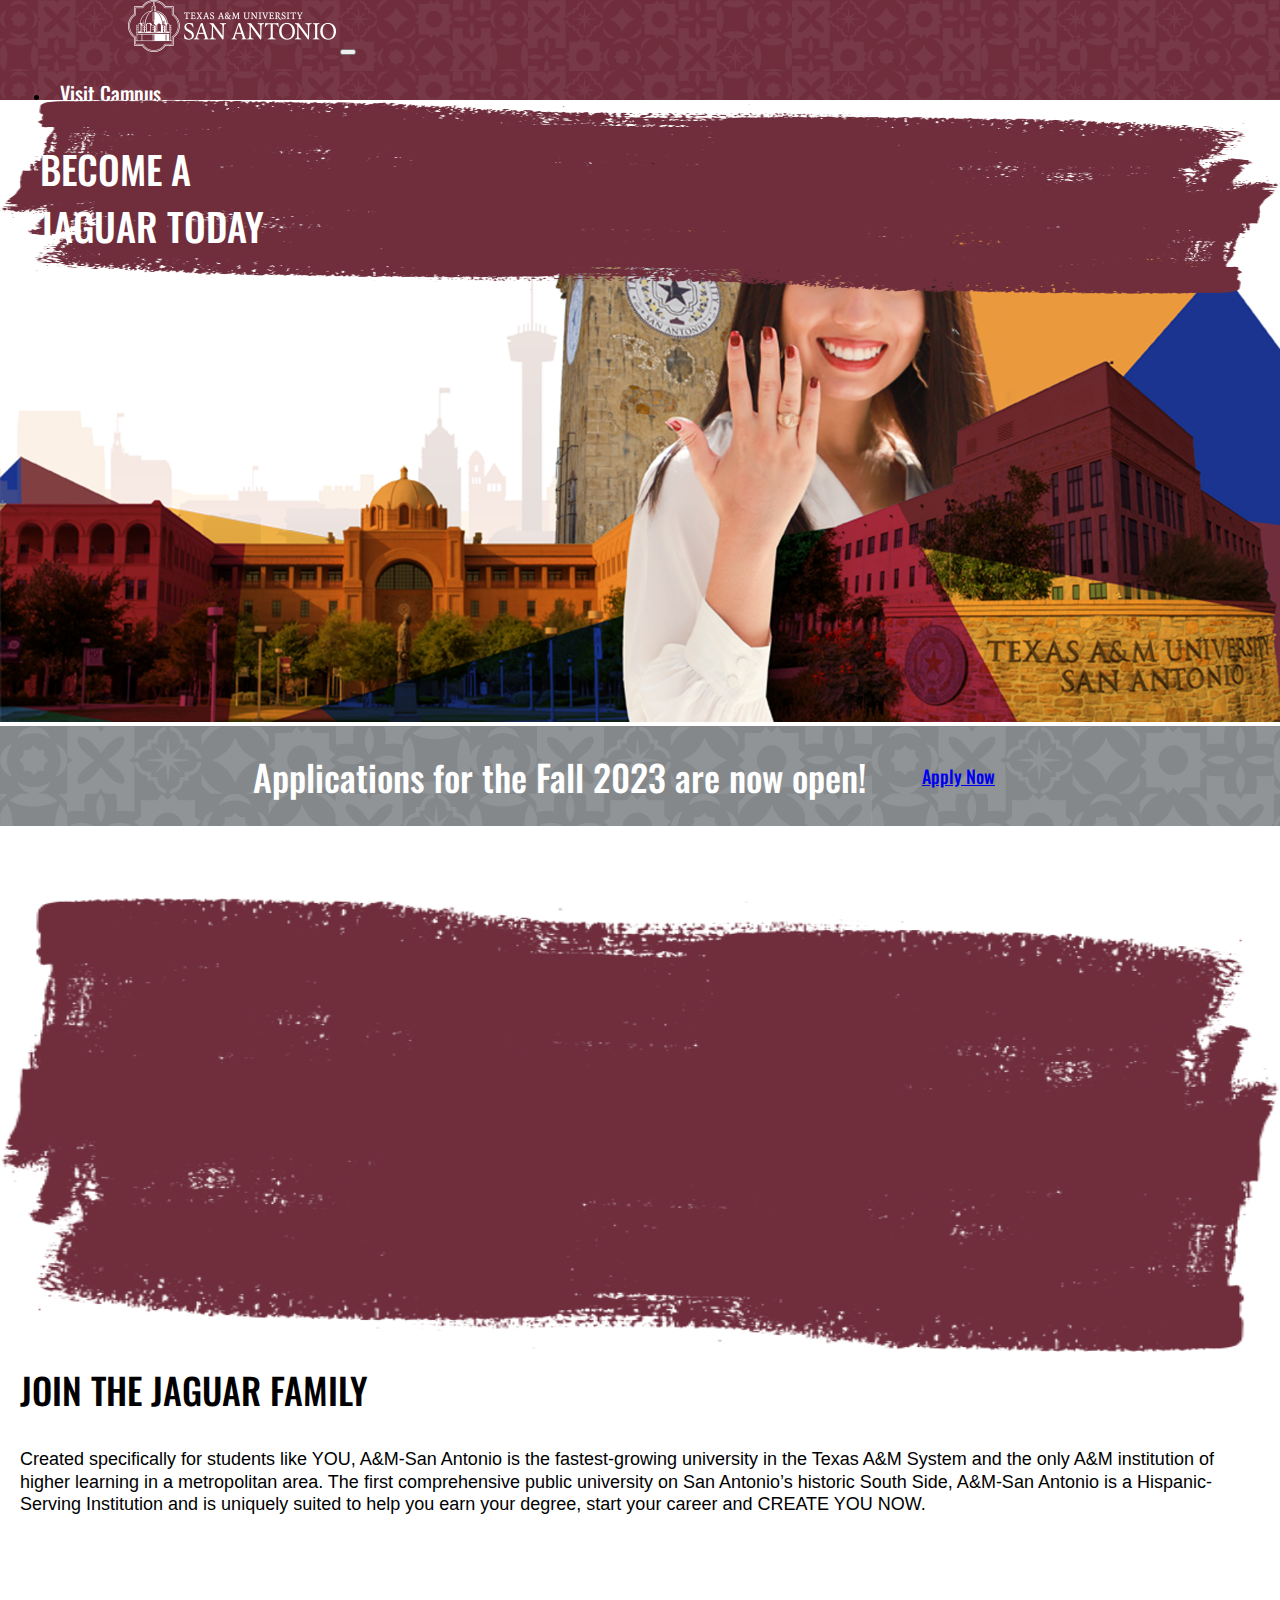
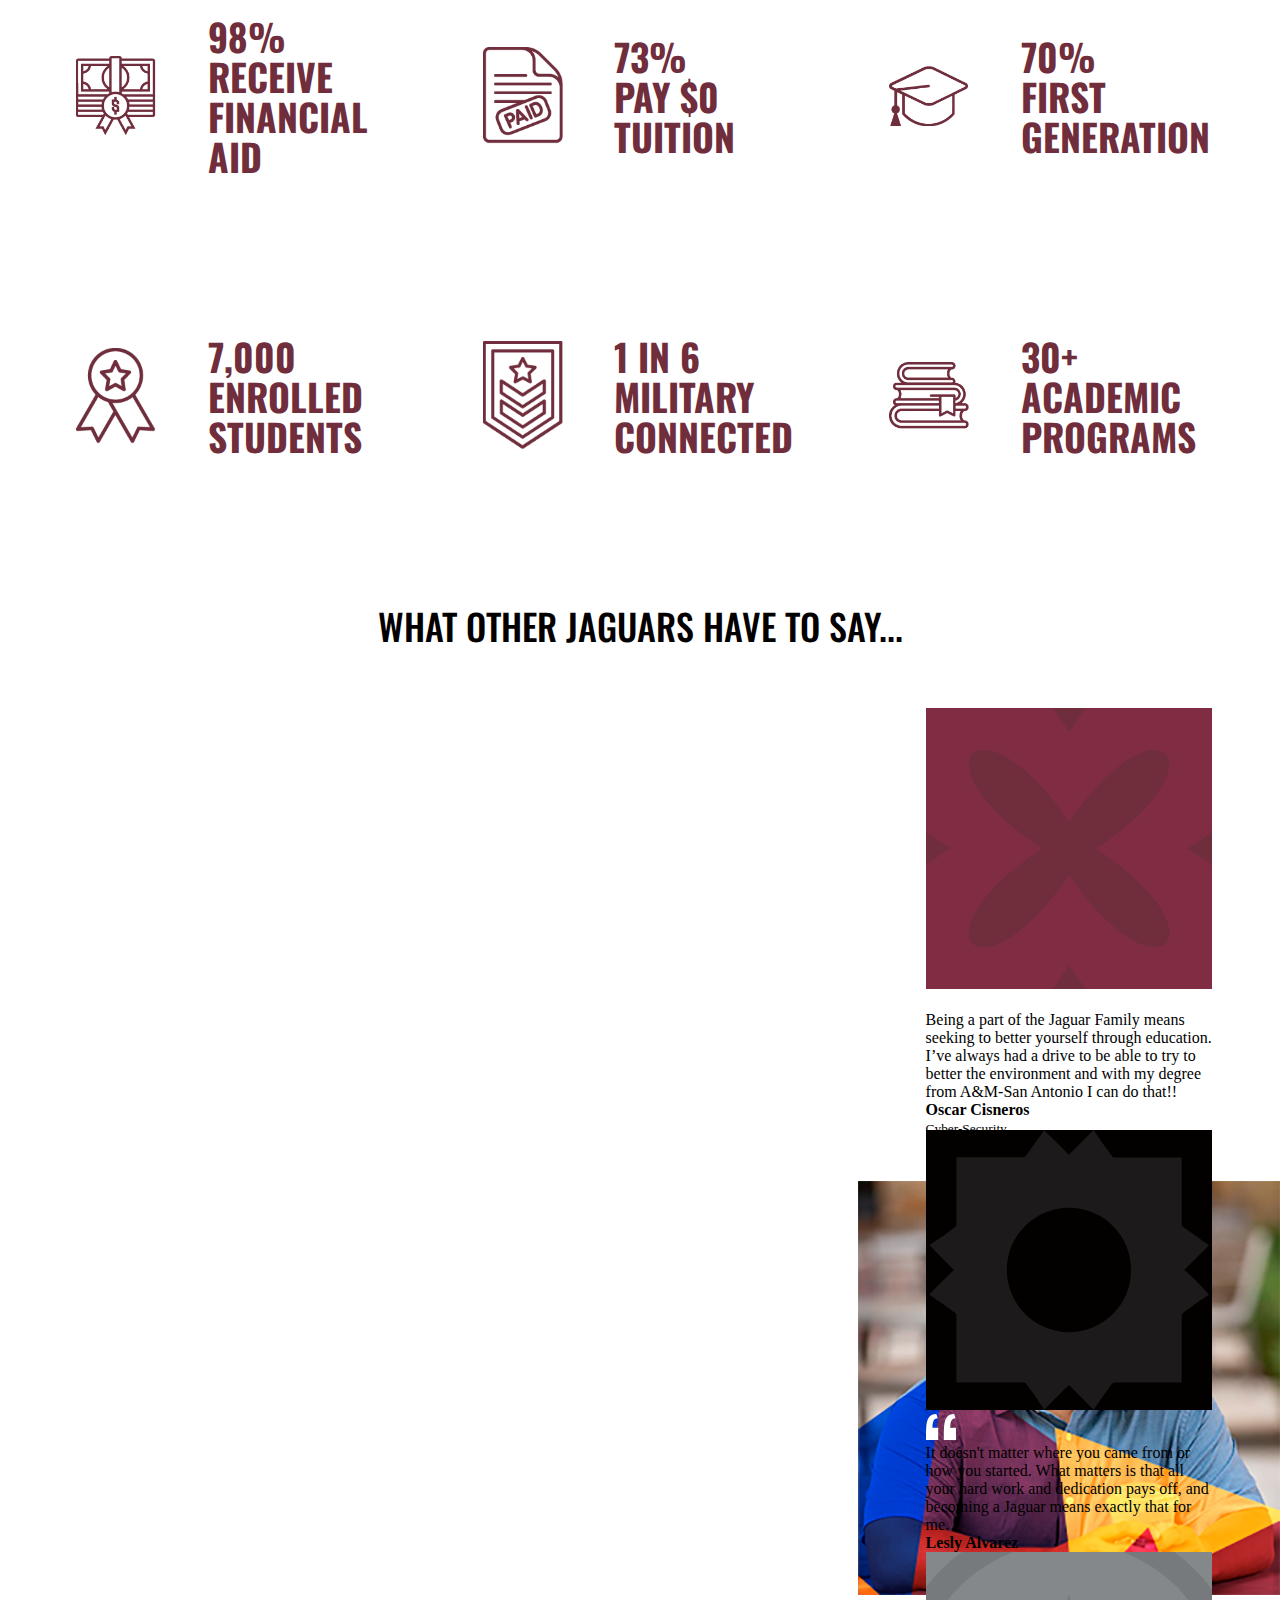
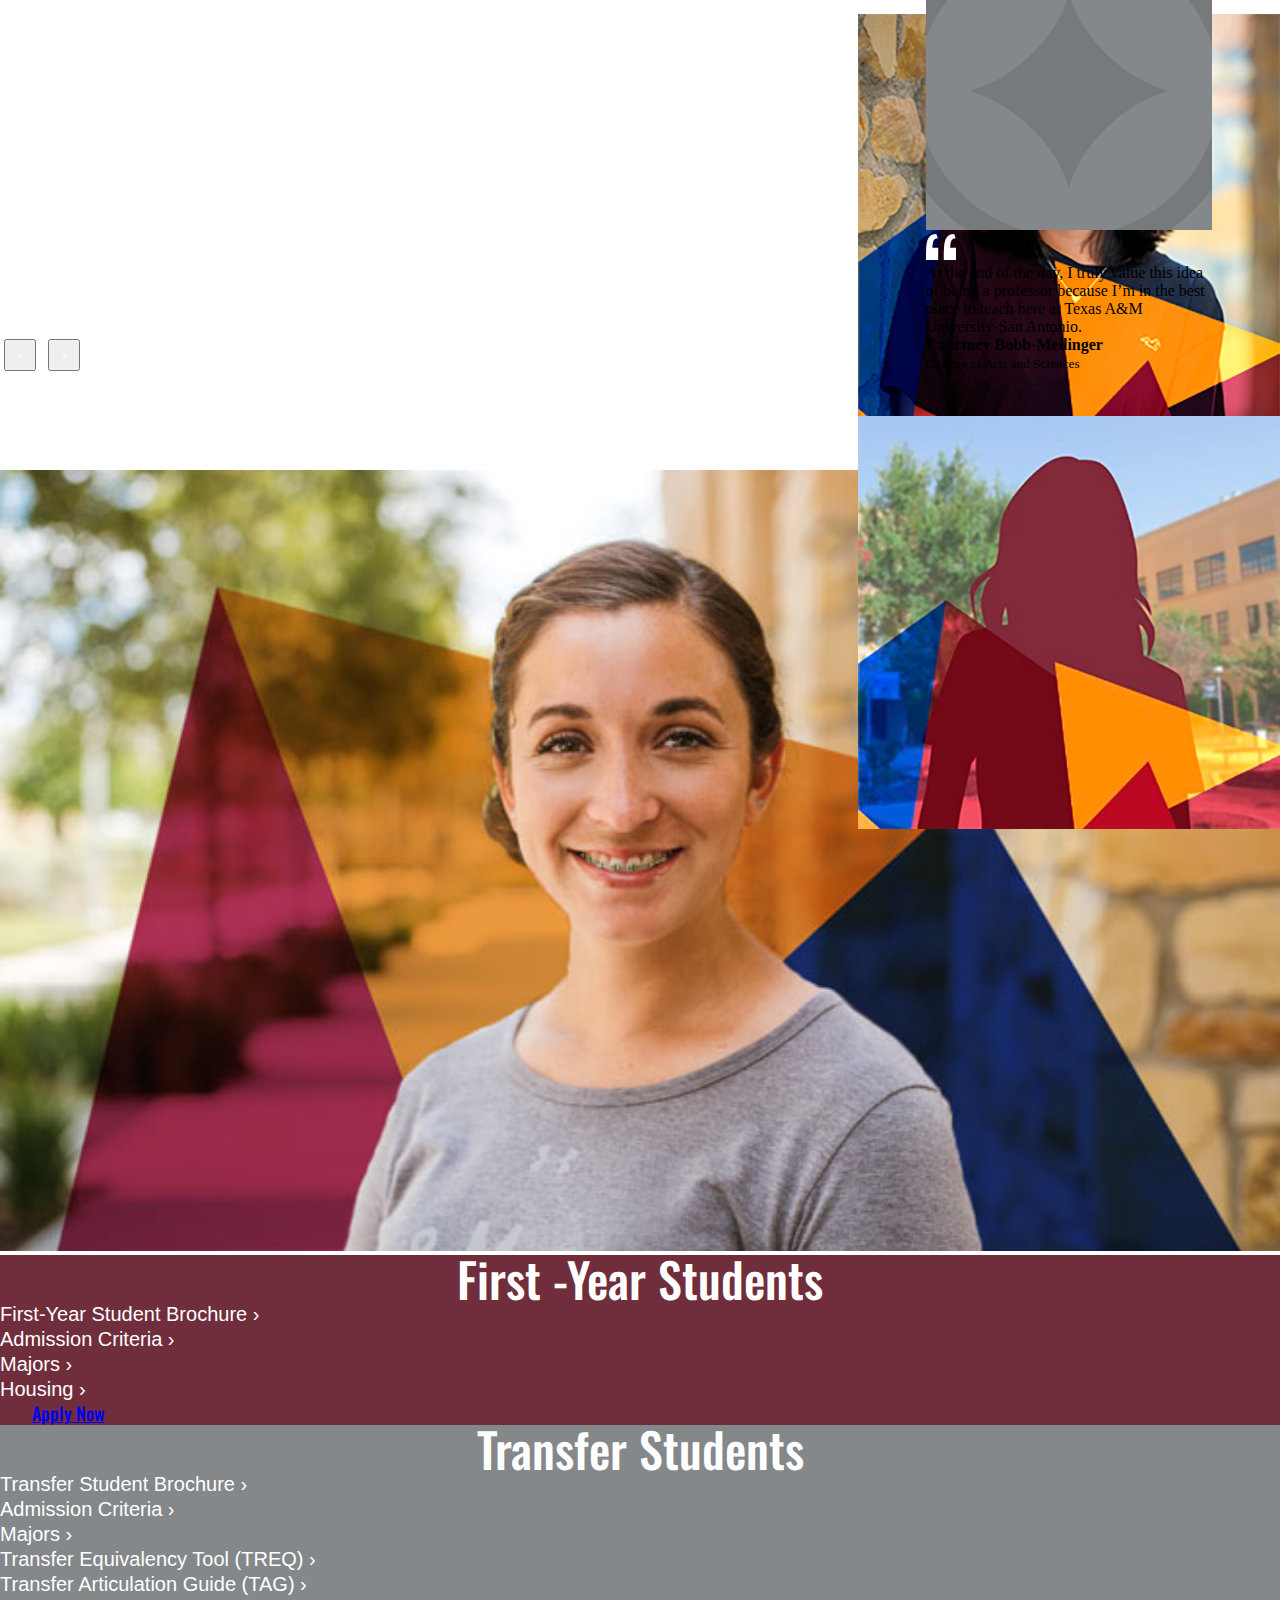
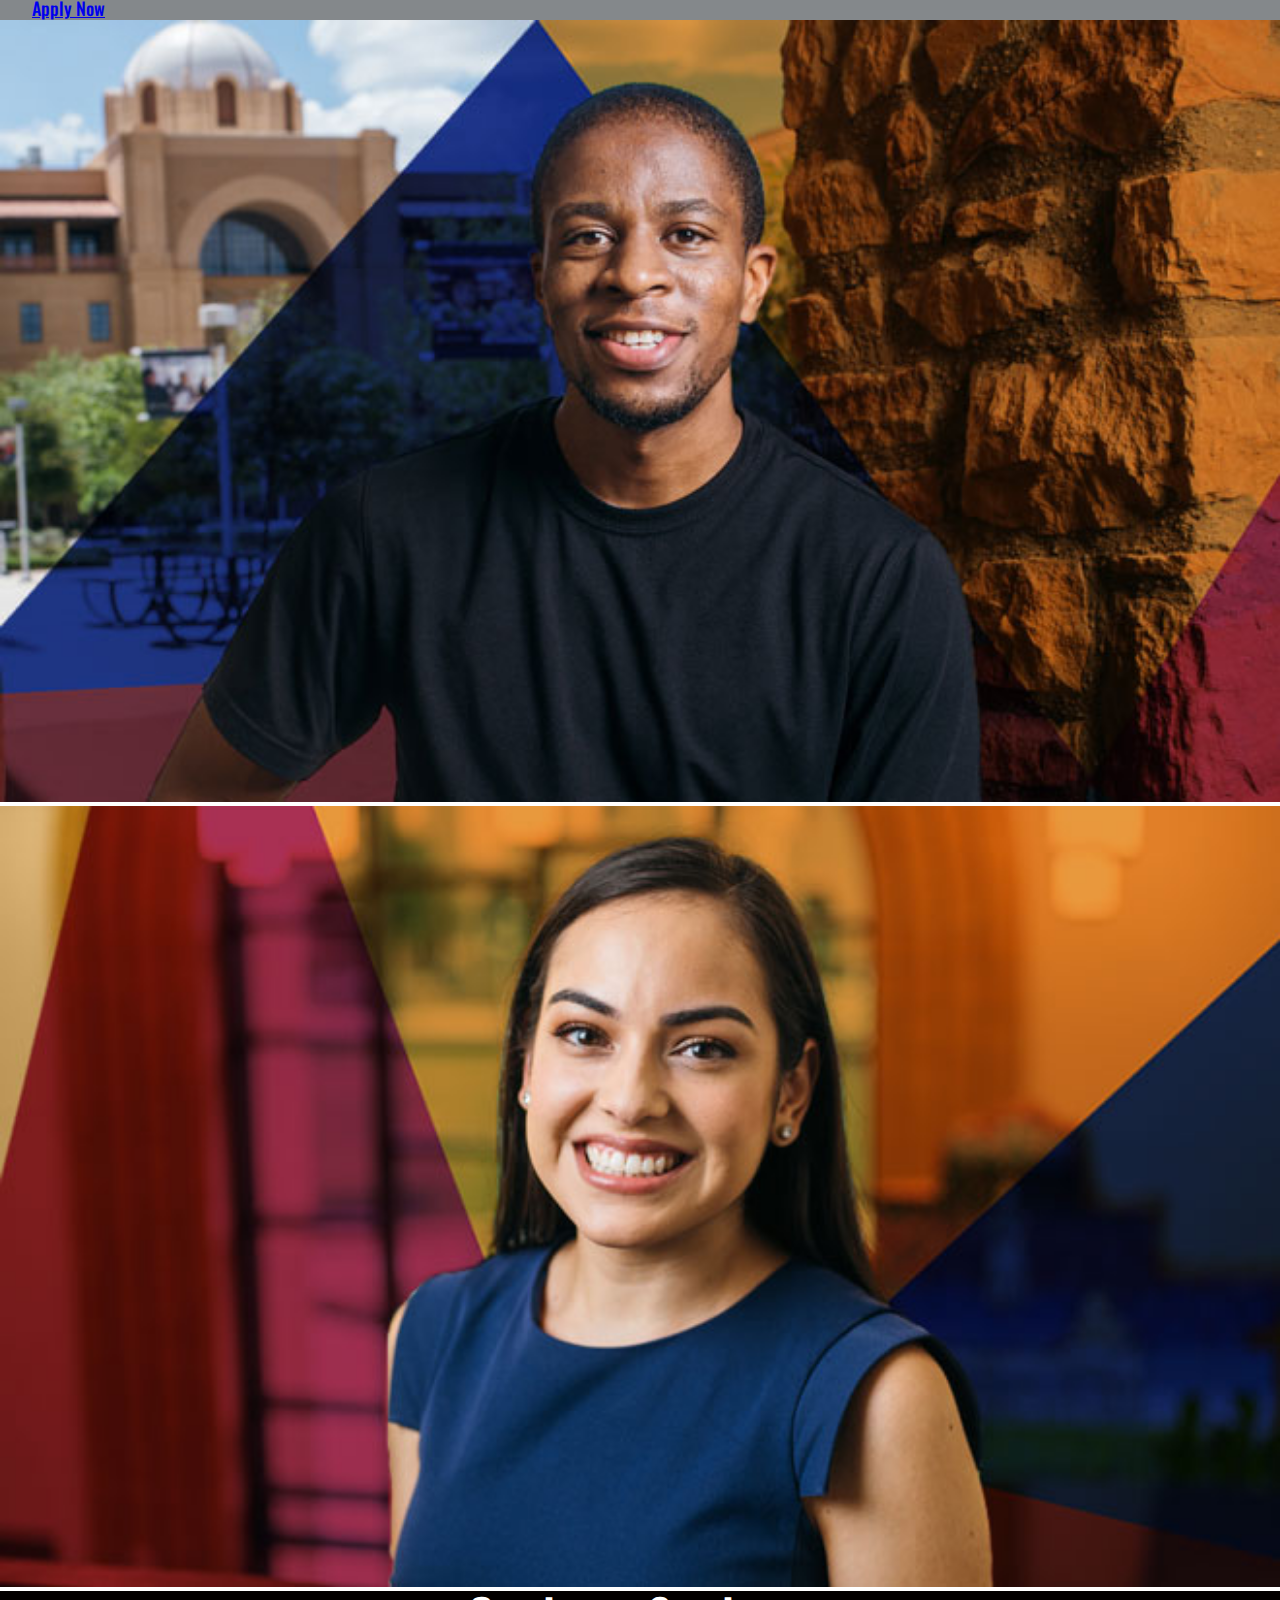
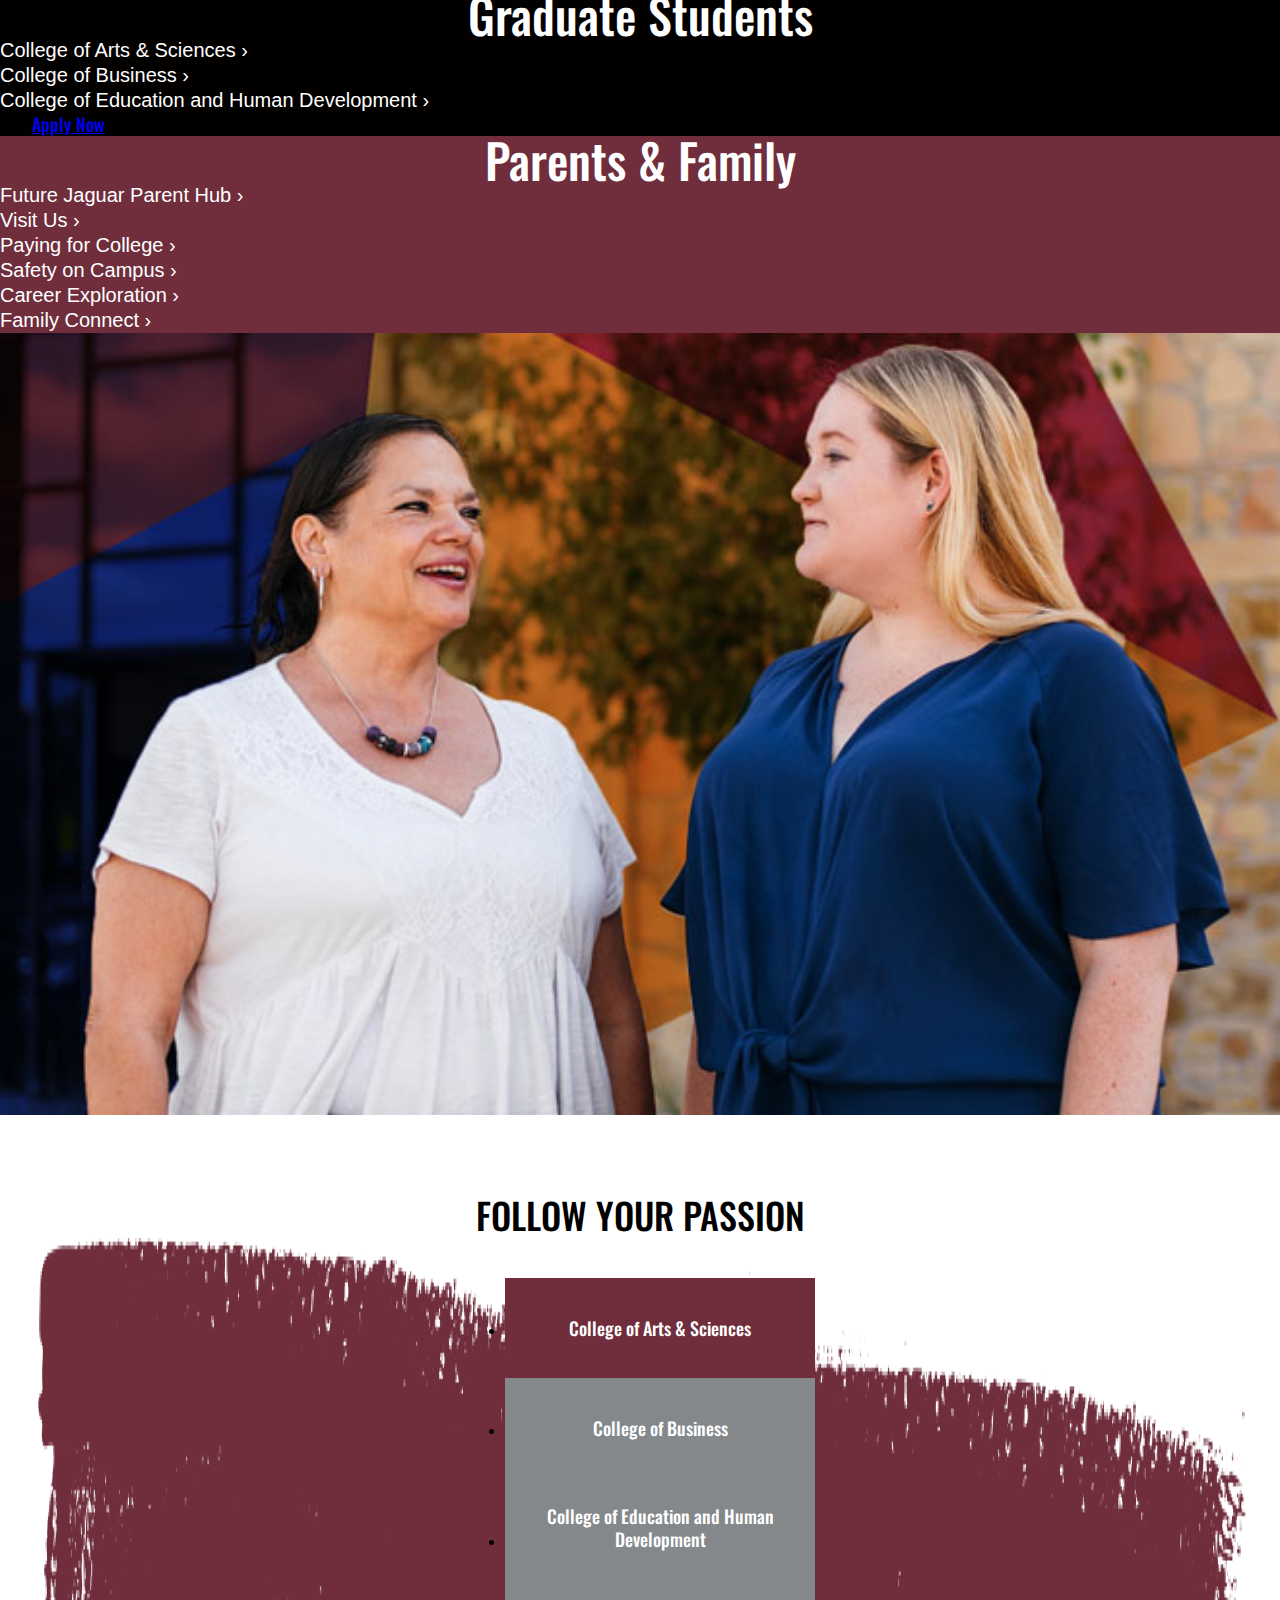
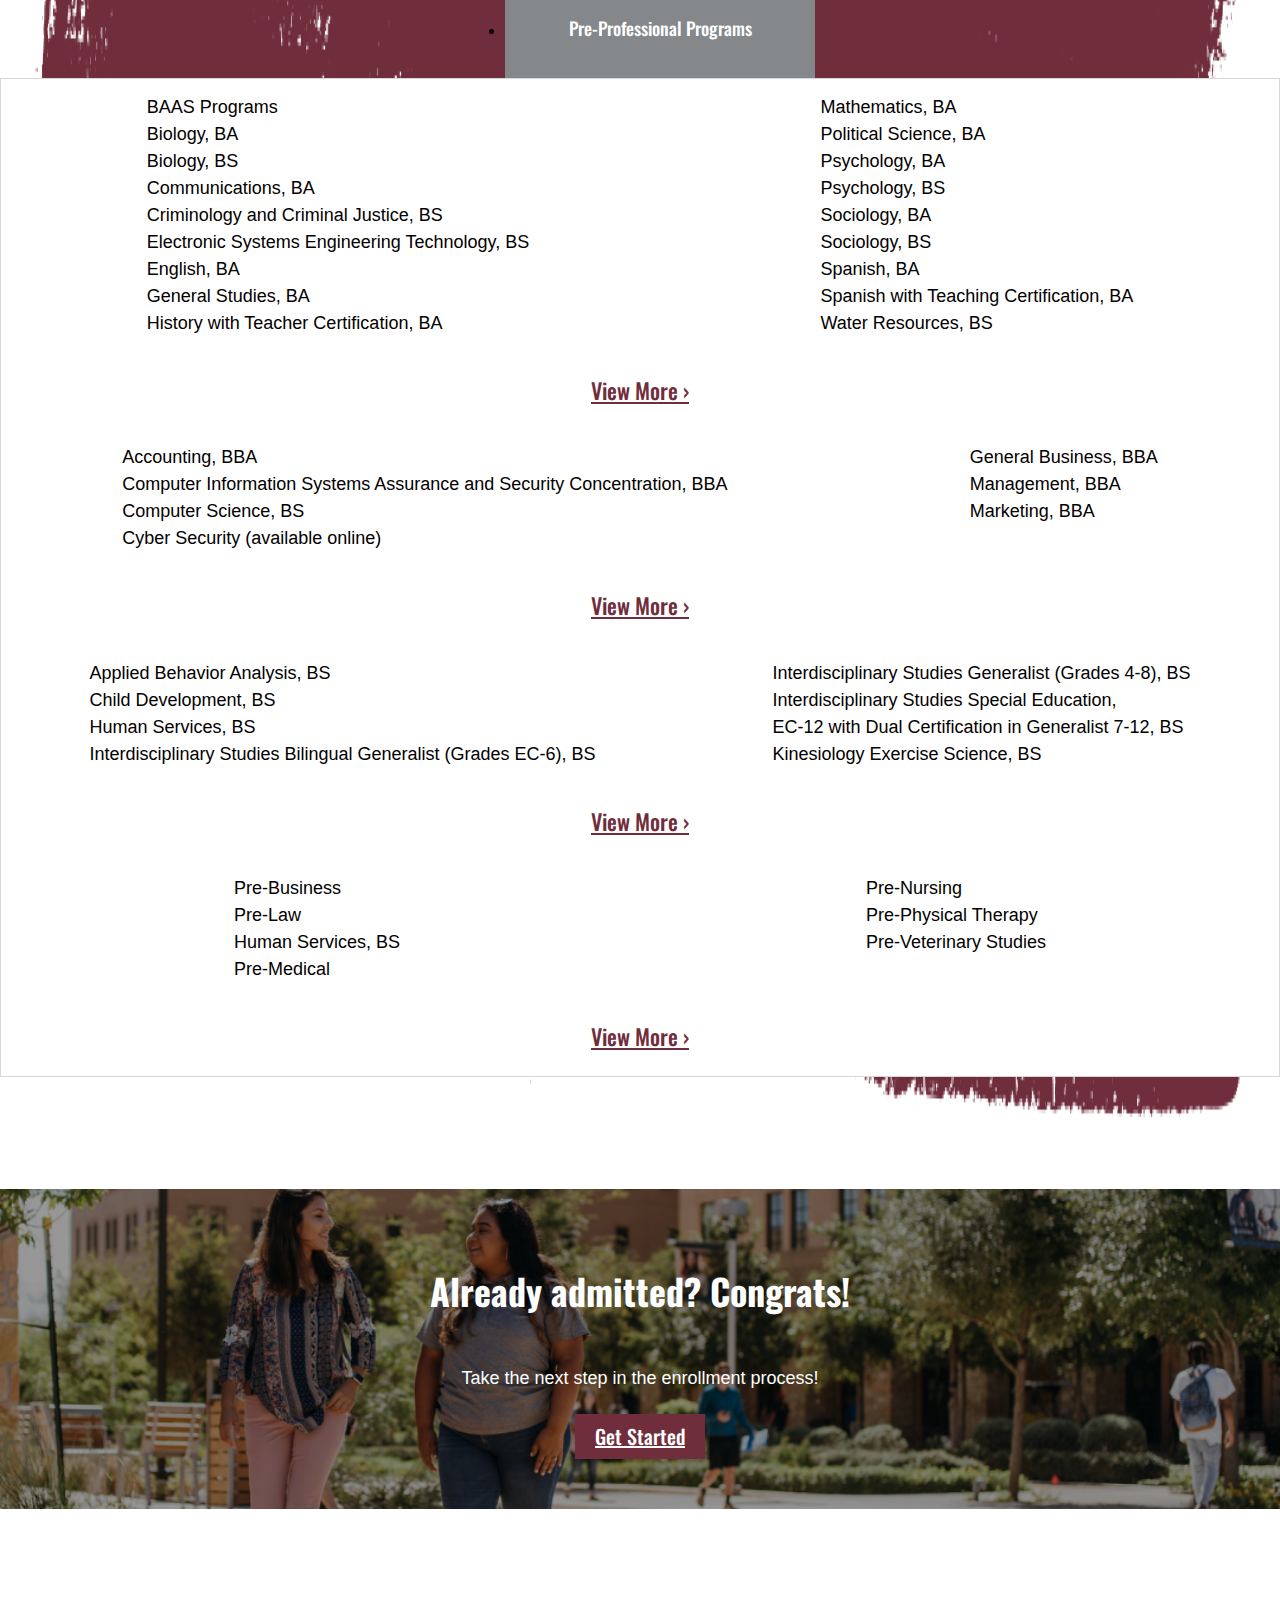
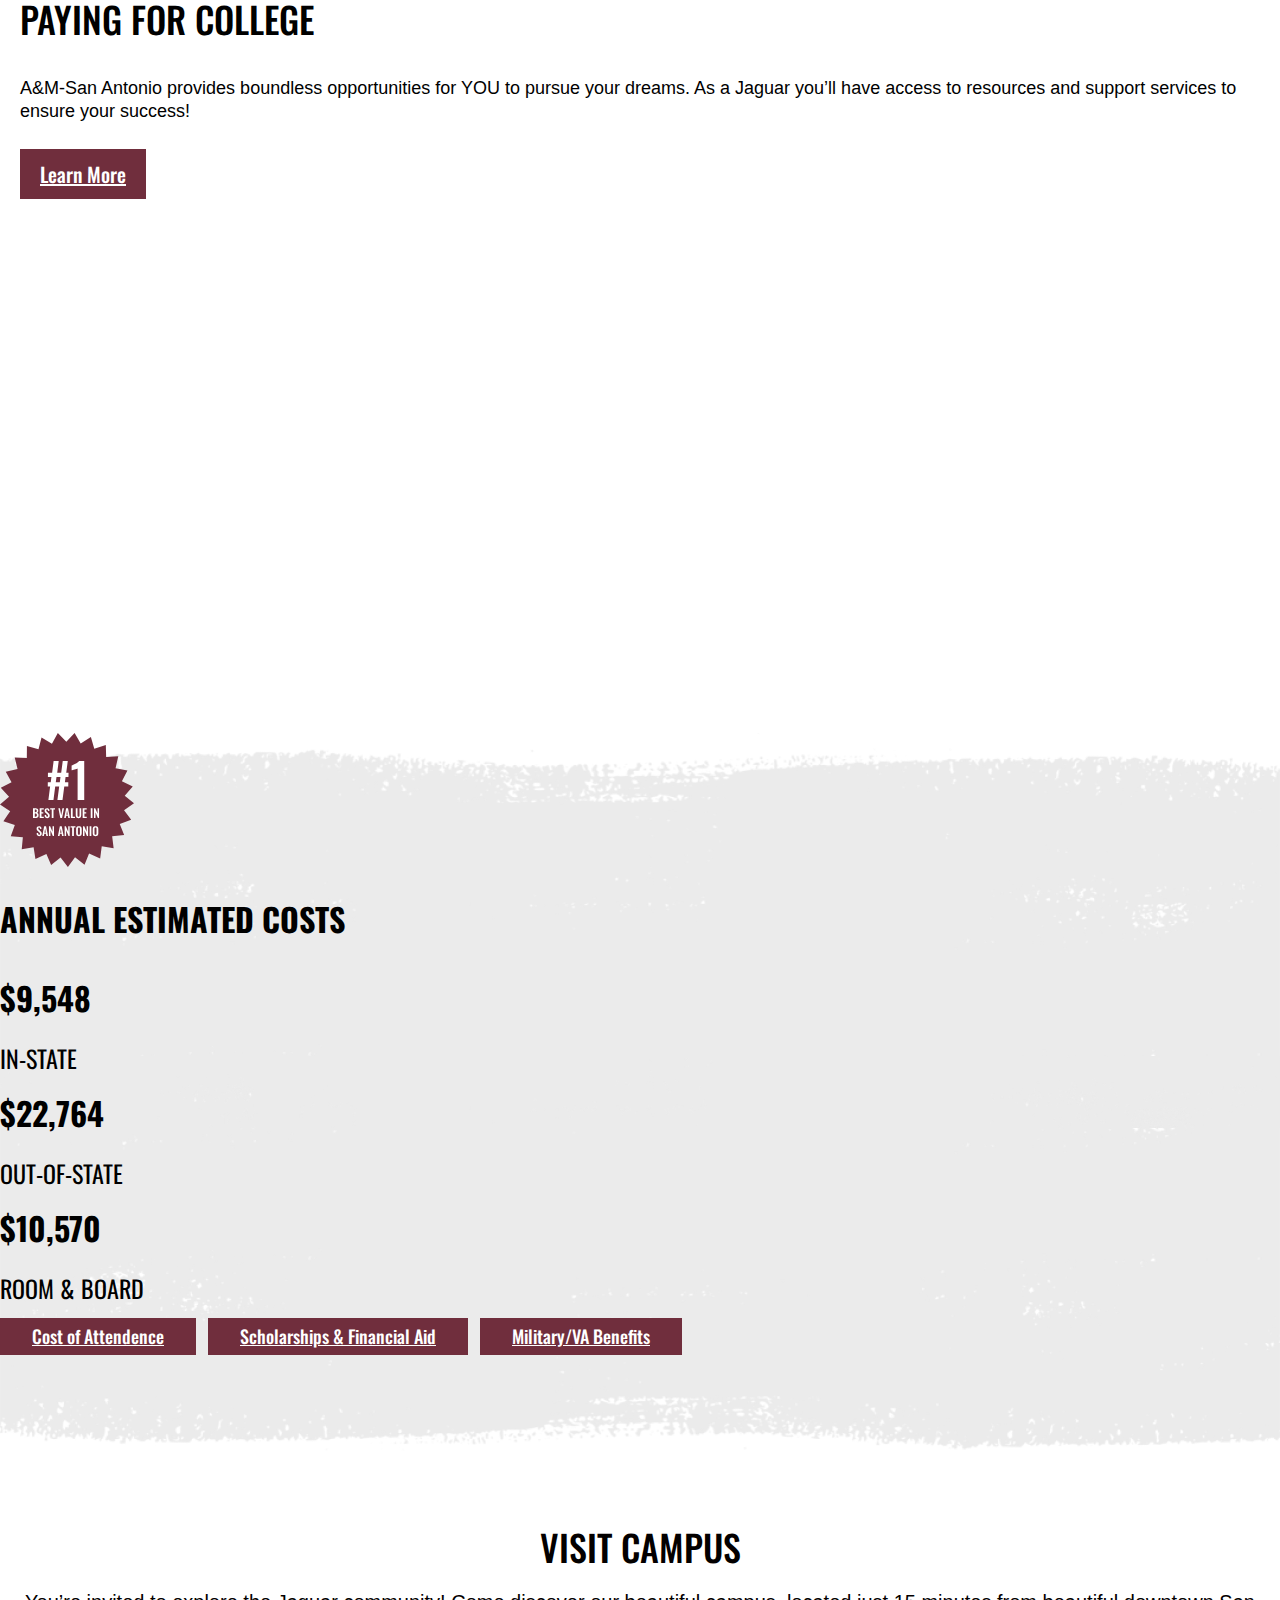
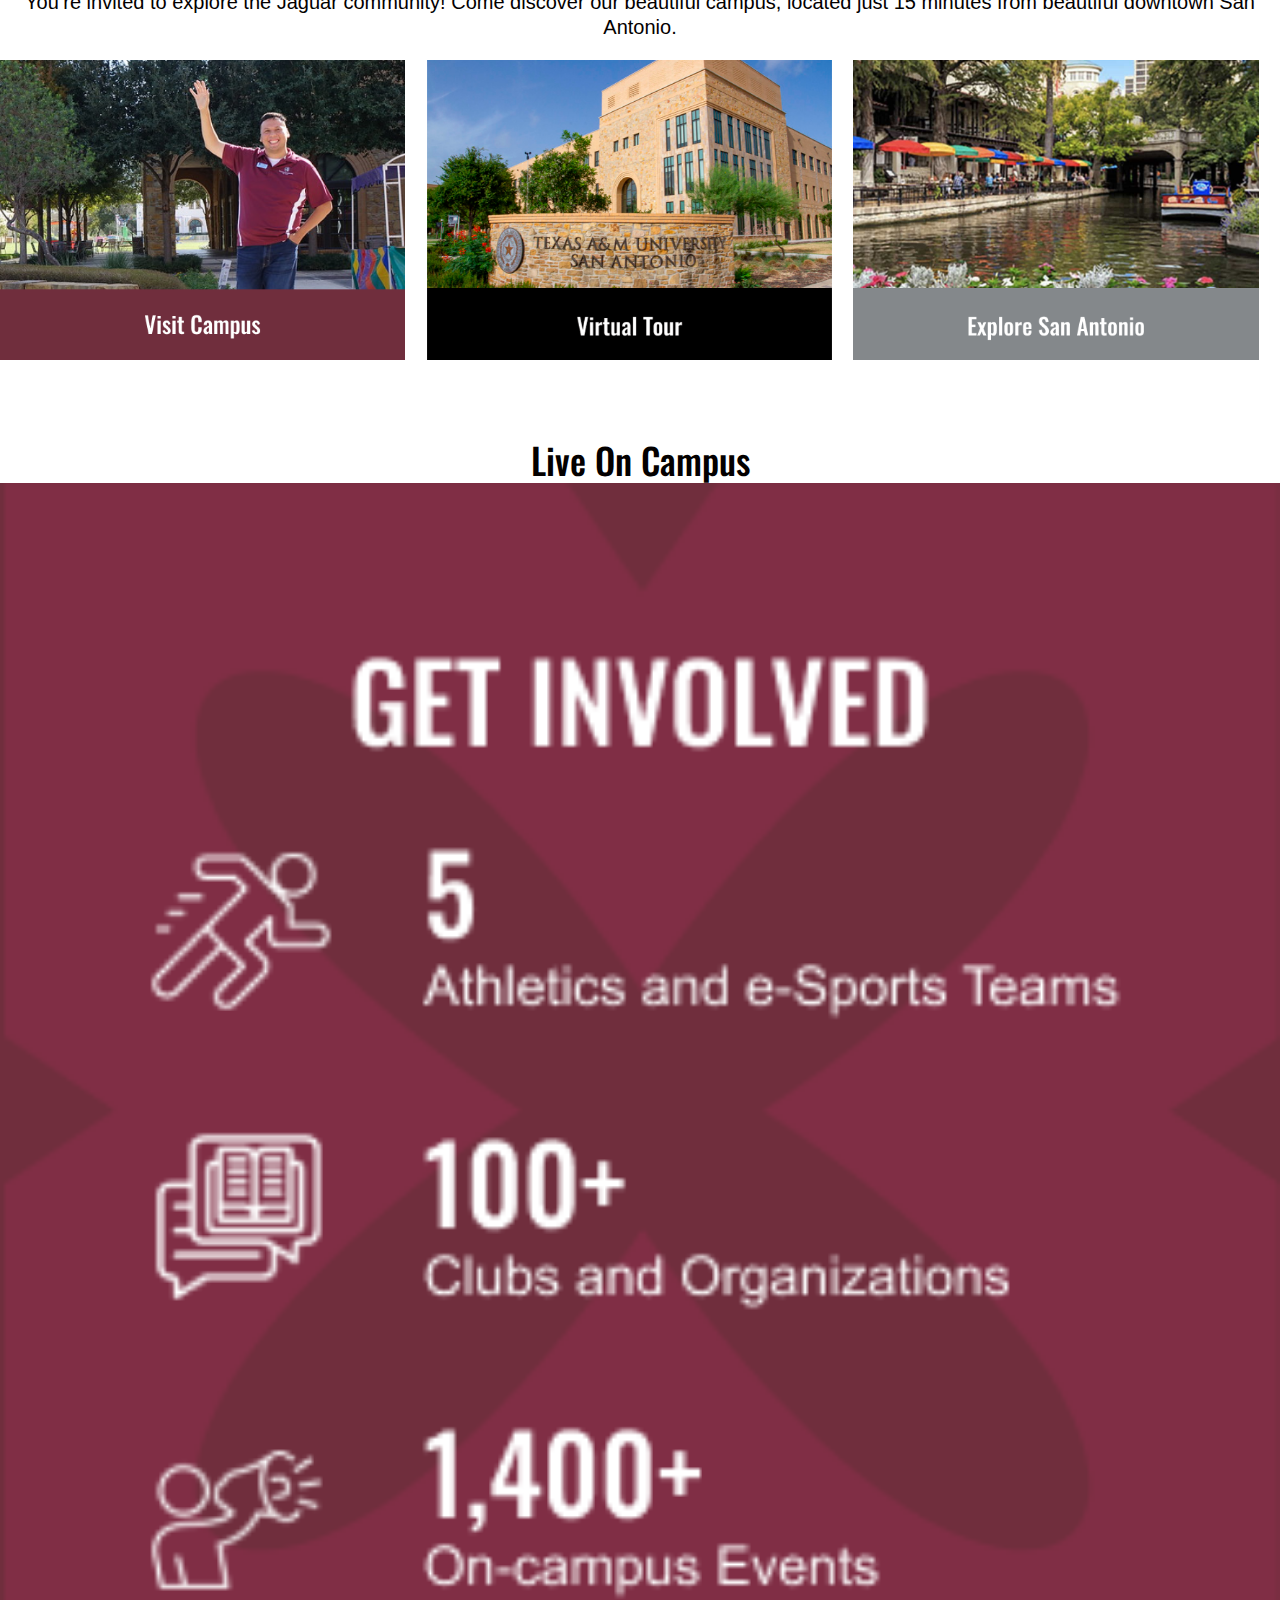
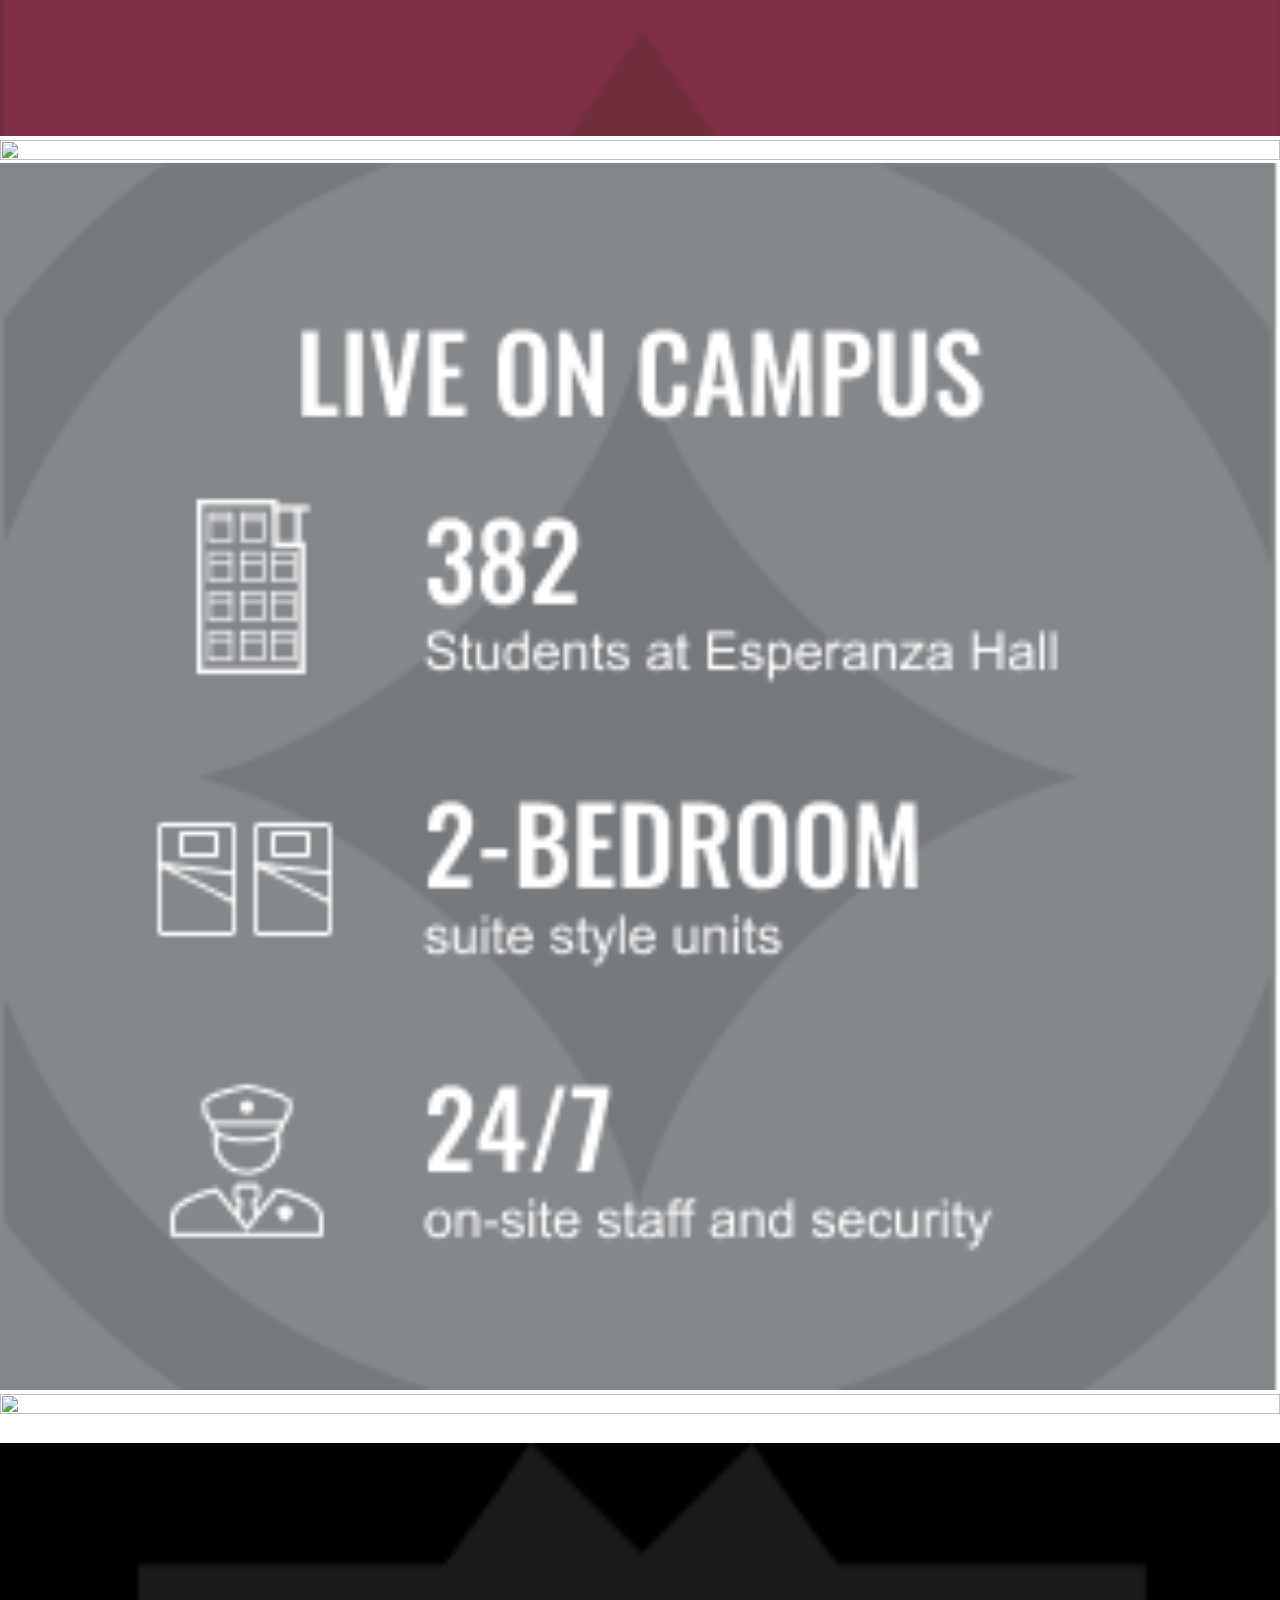
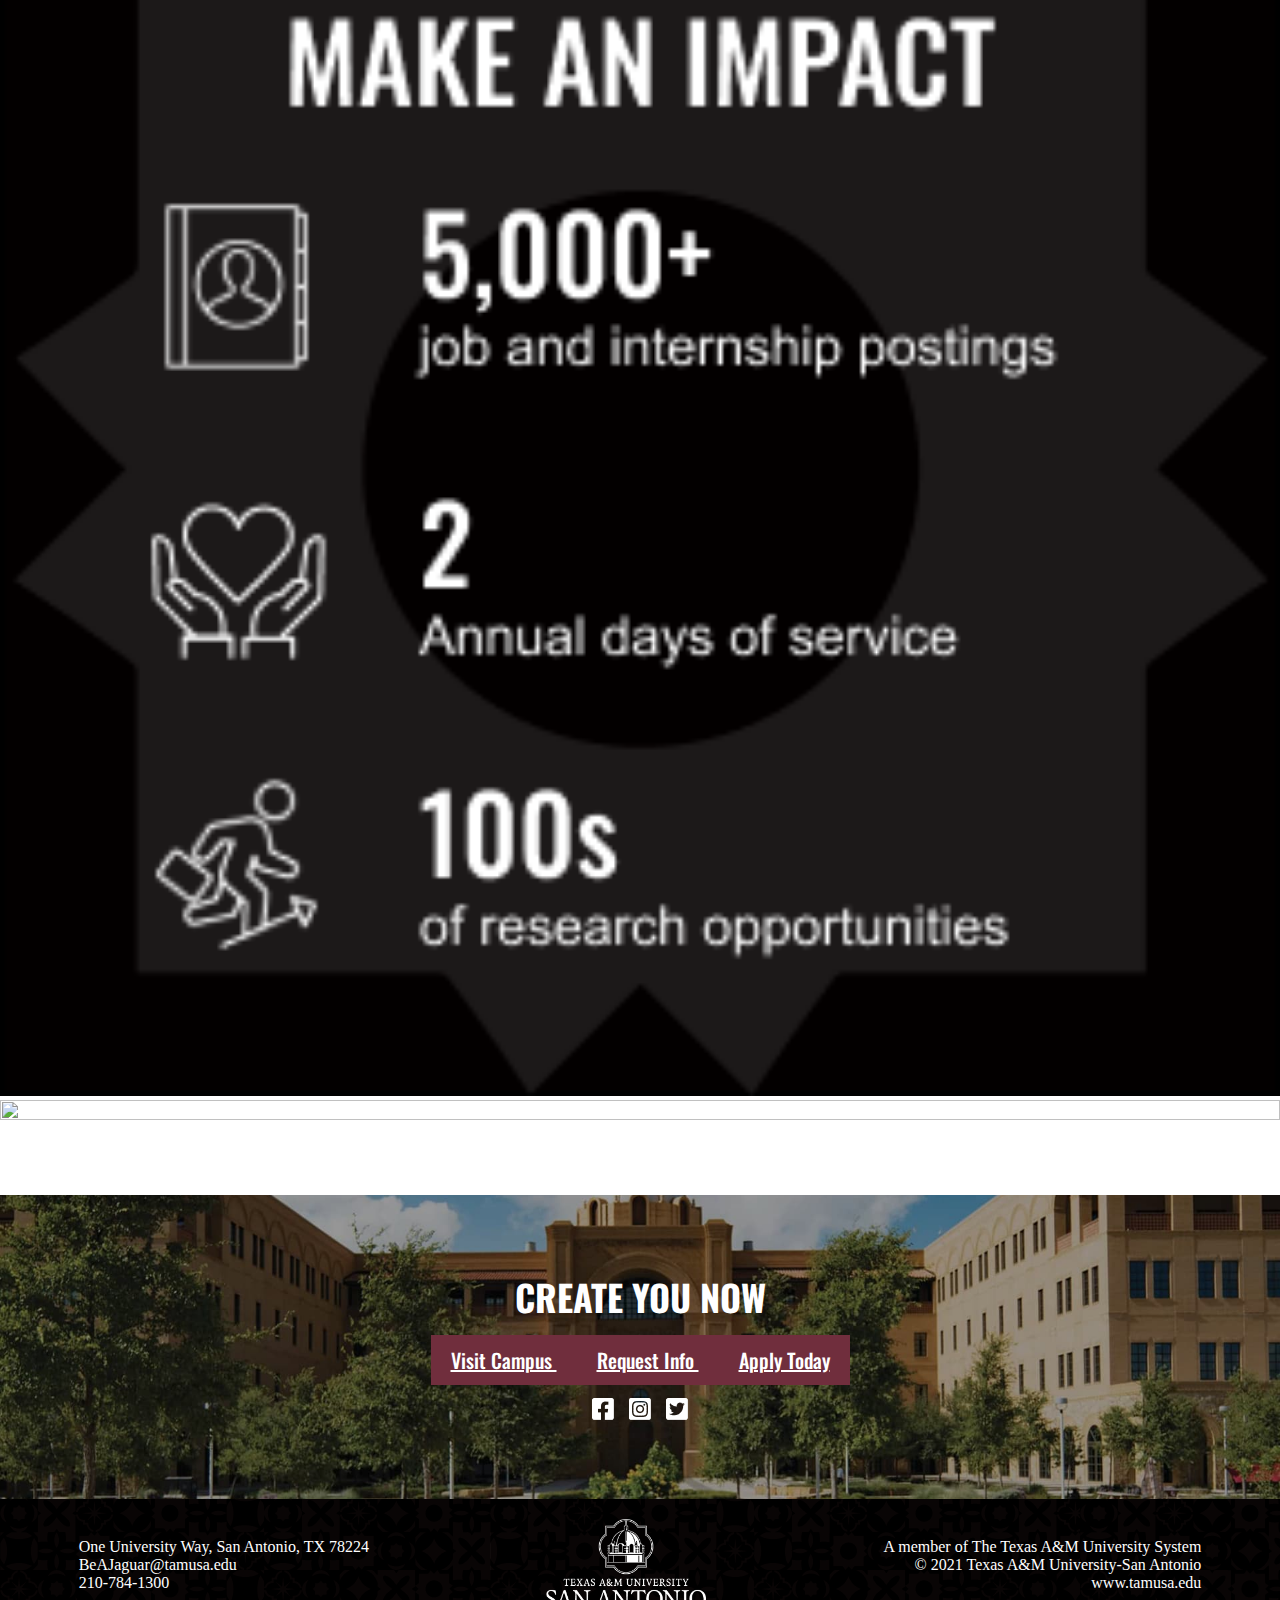
==== commit 3165f579: "Imgs update" ====
--- a/index.html
+++ b/index.html
@@ -223,7 +223,7 @@
       <div class="students-target">
         <div class="row row-cols-2 justify-content-center">
           <div class="col-sm-6 col-md-6">
-            <img src="./assets/persons//tamusa-firstyear.png" alt="First Year">
+            <img src="./assets/persons//tamusa-firstyear.jpg" alt="First Year">
           </div>
           <div class="col-sm-6 col-md-6">
             <div class="card card-first-year">
@@ -298,10 +298,10 @@
             </div>
           </div>
           <div class="col-sm-6 col-md-6">
-            <img src="./assets/persons/tamusa-transfers.png" alt="Transfers Students">
+            <img src="./assets/persons/tamusa-transfers.jpg" alt="Transfers Students">
           </div>
           <div class="col-sm-6 col-md-6">
-            <img src="./assets/persons/tamusa-graduate.png" alt="Graduate">
+            <img src="./assets/persons/tamusa-graduate.jpg" alt="Graduate">
           </div>
           <div class="col-sm-6 col-md-6">
             <div class="card card-graduate">
@@ -373,7 +373,7 @@
             </div>
           </div>
           <div class="col-sm-6 col-md-6">
-            <img src="./assets/persons/tamusa-parents.png" alt="Transfers Students">
+            <img src="./assets/persons/tamusa-parents.jpg" alt="Transfers Students">
           </div>
         </div>
       </div>
@@ -690,11 +690,11 @@
               <a href="javascript:void(0)" class="stretched-link"></a>
               <div class="text-white h-100">
                 <div class="img-wrapper position-absolute top-0 start-0 w-100 h-100">
-                  <img class="object-fit-cover" alt="" src="./assets/LIVE THE JAGUAR LIFE/tamusa-get-involved.png">
+                  <img class="object-fit-cover" alt="" src="./assets/live/tamusa-get-involved.png">
                 </div>
               </div>
               <div class="img-wrapper position-absolute top-0 start-0 w-100 h-100">
-                <img class="object-fit-cover" alt="" src="./assets/LIVE THE JAGUAR LIFE/tamusa-baj-involved.jpg">
+                <img class="object-fit-cover" alt="" src="./assets/live/tamusa-baj-involved.jpg">
               </div>
             </div>
           </div>
@@ -705,11 +705,11 @@
               <a href="javascript:void(0)" class="stretched-link"></a>
               <div class="text-white h-100">
                 <div class="img-wrapper position-absolute top-0 start-0 w-100 h-100">
-                  <img class="object-fit-cover" alt="" src="./assets/LIVE THE JAGUAR LIFE/tamusa-live-campus.png">
+                  <img class="object-fit-cover" alt="" src="./assets/live/tamusa-live-campus.png">
                 </div>
               </div>
               <div class="img-wrapper position-absolute top-0 start-0 w-100 h-100">
-                <img class="object-fit-cover" alt="" src="./assets/LIVE THE JAGUAR LIFE/tamusa-baj-impact.jpg">
+                <img class="object-fit-cover" alt="" src="./assets/live/tamusa-baj-impact.jpg">
               </div>
             </div>
           </div>
@@ -720,11 +720,11 @@
               <a href="javascript:void(0)" class="stretched-link"></a>
               <div class="stats-box text-white h-100">
                 <div class="img-wrapper position-absolute top-0 start-0 w-100 h-100">
-                  <img class="object-fit-cover" alt="" src="./assets/LIVE THE JAGUAR LIFE/tamusa-make-impact.png">
+                  <img class="object-fit-cover" alt="" src="./assets/live/tamusa-make-impact.png">
                 </div>
               </div>
               <div class="img-wrapper position-absolute top-0 start-0 w-100 h-100">
-                <img class="object-fit-cover" alt="" src="./assets/LIVE THE JAGUAR LIFE/tamusa-baj-campus.jpg">
+                <img class="object-fit-cover" alt="" src="./assets/live/tamusa-baj-campus.jpg">
               </div>
             </div>
           </div>
--- a/styles/style.css
+++ b/styles/style.css
@@ -232,6 +232,12 @@
   padding: 20px;
 }
 
+.paying-video iframe {
+  width: 100%;
+  height: 450px;
+  padding: 20px 55px 15px 55px;
+}
+
 .stats {
   font-family: var(--font-family-title);
   font-style: normal;
@@ -1151,6 +1157,11 @@
   .card-students-text {
     padding: 15px 0;
   }
+
+  .paying-video iframe {
+    width: 100%;
+    height: 250px;
+}
 
   .passion {
     display: none;
